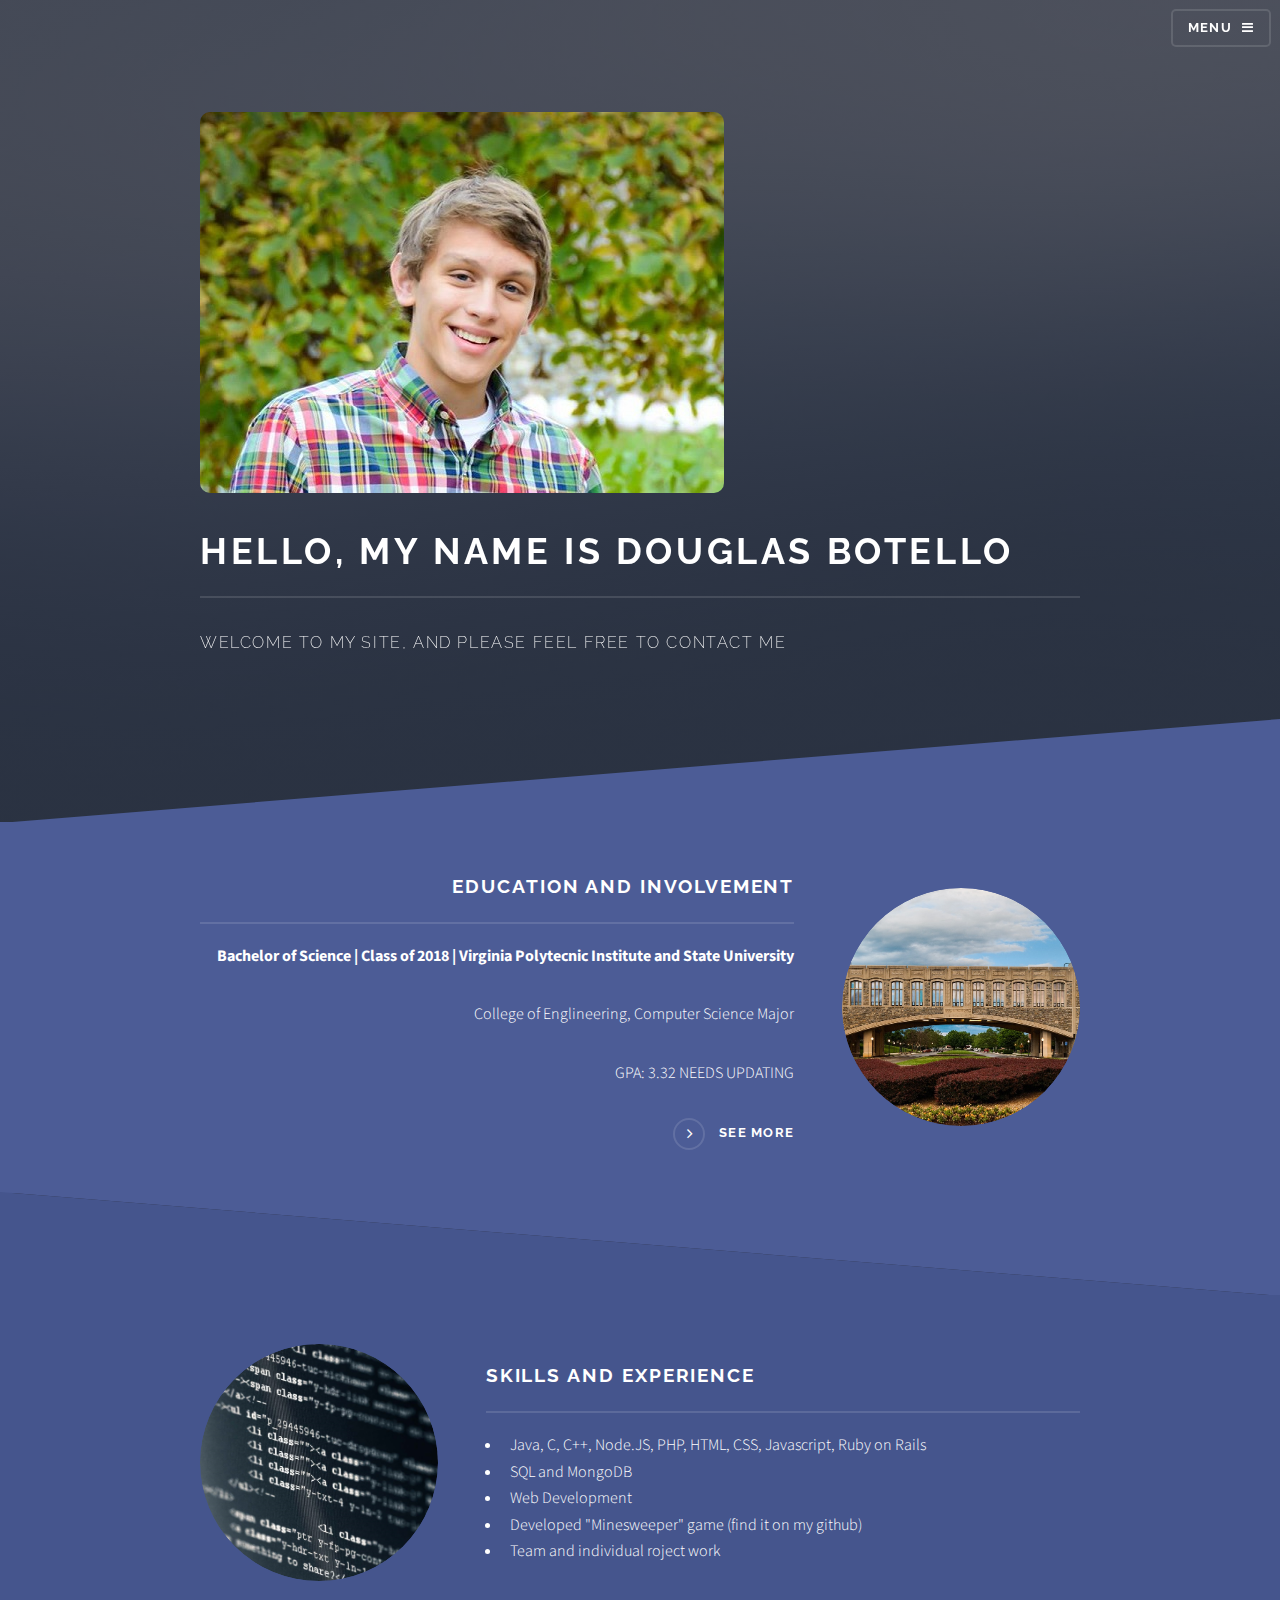
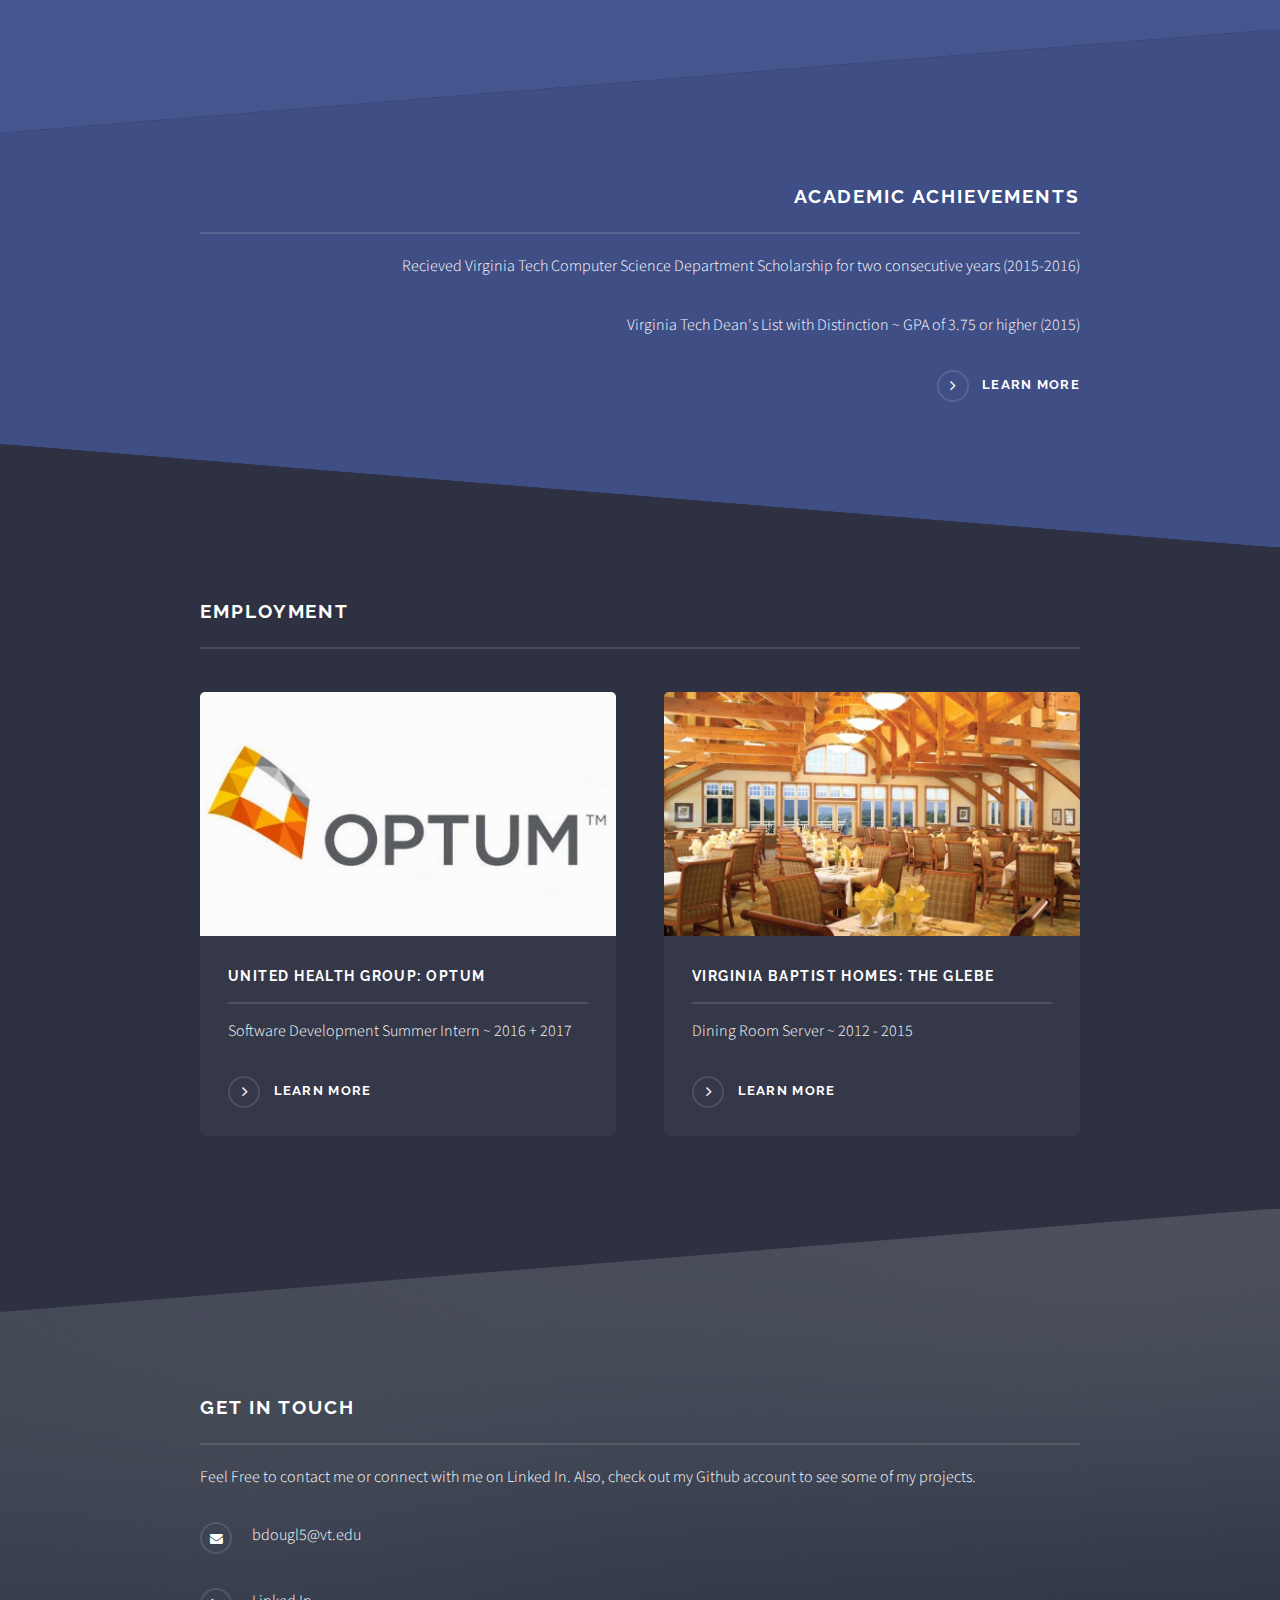
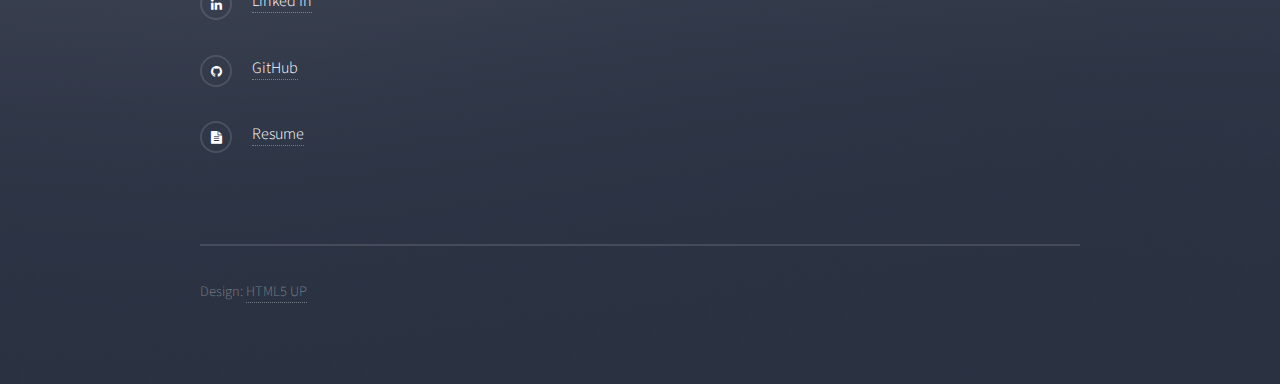
==== index.html @ 90b4aa59 "Initial Commit" ====
<!DOCTYPE HTML>
<!--
	Solid State by HTML5 UP
	html5up.net | @ajlkn
	Free for personal and commercial use under the CCA 3.0 license (html5up.net/license)
-->
<html>
	<head>
		<title>Douglas Botello</title>
		<meta charset="utf-8" />
		<meta name="viewport" content="width=device-width, initial-scale=1" />
		<!--[if lte IE 8]><script src="assets/js/ie/html5shiv.js"></script><![endif]-->
		<link rel="stylesheet" href="assets/css/main.css" />
		<!--[if lte IE 9]><link rel="stylesheet" href="assets/css/ie9.css" /><![endif]-->
		<!--[if lte IE 8]><link rel="stylesheet" href="assets/css/ie8.css" /><![endif]-->
	</head>
	<body>

		<!-- Page Wrapper -->
			<div id="page-wrapper">

				<!-- Header -->
					<header id="header" class="alt">
						<h1><a href="index.html">Solid State</a></h1>
						<nav>
							<a href="#menu">Menu</a>
						</nav>
					</header>

				<!-- Menu -->
					<nav id="menu">
						<div class="inner">
							<h2>Menu</h2>
							<ul class="links">
								<li><a href="index.html">Home</a></li>
								<li><a href="generic.html">Education And Involvement</a></li>
								<li><a href="#two">Skills</a></li>
								<li><a href="elements.html">Academic Achievements</a></li>
								<li><a href="#four">Employment</a></li>
								<li><a href="#footer">Contact</a></li>
							</ul>
							<a href="#" class="close">Close</a>
						</div>
					</nav>

				<!-- Banner -->
					<section id="banner">
						<div class="inner">
							<div class="logo"><img id="my-picture" src="images/meee.jpg"></div>
							<h2>Hello, my name is Douglas Botello</h2>
							<p>Welcome to my site, and please feel free to contact me</p>
						</div>
					</section>

				<!-- Wrapper -->
					<section id="wrapper">

						<!-- One -->
							<section id="one" class="wrapper spotlight style1">
								<div class="inner">
								<a href="#" class="image"><img src="images/torg.jpg" alt="" /></a>
									<div class="content">
										<h2 class="major">Education and Involvement</h2>
											<p style="font-weight: bold;">Bachelor of Science | Class of 2018 | Virginia Polytecnic Institute and State University</p>
											<p>College of Englineering, Computer Science Major</p>
											<p>GPA: 3.32 NEEDS UPDATING</p>
										<a href="#" class="special">See more</a>
									</div>
								</div>
							</section>

						<!-- Two -->
							<section id="two" class="wrapper alt spotlight style2">
								<div class="inner">
									<a href="#" class="image"><img src="images/code.jpg" alt="" /></a>
									<div class="content">
										<h2 class="major">Skills and Experience</h2>
										<ul>
											<li>Java, C, C++, Node.JS, PHP, HTML, CSS, Javascript, Ruby on Rails</li>
											<li>SQL and MongoDB</li>
											<li>Web Development</li>
											<li>Developed "Minesweeper" game (find it on my github)</li>
											<li>Team and individual roject work</li>
										</ul>
									</div>
								</div>
							</section>

						<!-- Three -->
							<section id="three" class="wrapper spotlight style3">
								<div class="inner">
									<div class="content">
										<h2 class="major">Academic Achievements</h2>
										<p>Recieved Virginia Tech Computer Science Department Scholarship for two consecutive years (2015-2016)</p>
										<p>Virginia Tech Dean's List with Distinction ~ GPA of 3.75 or higher (2015)</p>
										<a href="#" class="special">Learn more</a>
									</div>
								</div>
							</section>

						<!-- Four -->
							<section id="four" class="wrapper alt style1">
								<div class="inner">
									<h2 class="major">Employment</h2>
									<section class="features">
										<article>
											<a href="#" class="image"><img src="images/optum.jpg" alt="" /></a>
											<h3 class="major">United Health Group: Optum</h3>
											<p>Software Development Summer Intern ~ 2016 + 2017</p>
											<a href="#" class="special">Learn more</a>
										</article>
										<article>
											<a href="#" class="image"><img src="images/glebe.jpg" alt="" /></a>
											<h3 class="major">Virginia Baptist Homes: The Glebe</h3>
											<p>Dining Room Server ~ 2012 - 2015 </p>
											<a href="#" class="special">Learn more</a>
										</article>
									</section>
								</div>
							</section>

					</section>

				<!-- Footer -->
					<section id="footer">
						<div class="inner">
							<h2 class="major">Get in touch</h2>
							<p>Feel Free to contact me or connect with me on Linked In. Also, check out my Github account to see some of my projects.</p>
							<ul class="contact">
								<li class="fa-envelope">bdougl5@vt.edu</li>
								<li class="fa-linkedin"><a href="https://www.linkedin.com/in/douglas-botello-436a57132/">Linked In</a></li>
								<li class="fa-github"><a href="https://github.com/DouglasBotello">GitHub</a></li>
								<li class="fa-file-text"><a href="Resume.pdf">Resume</a></li>
							</ul>
							<ul class="copyright">
								<li>Design: <a href="http://html5up.net">HTML5 UP</a></li>
							</ul>
						</div>
					</section>

			</div>

		<!-- Scripts -->
			<script src="assets/js/skel.min.js"></script>
			<script src="assets/js/jquery.min.js"></script>
			<script src="assets/js/jquery.scrollex.min.js"></script>
			<script src="assets/js/util.js"></script>
			<!--[if lte IE 8]><script src="assets/js/ie/respond.min.js"></script><![endif]-->
			<script src="assets/js/main.js"></script>

	</body>
</html>
---- assets/css/main.css ----
@import url(font-awesome.min.css);
@import url("https://fonts.googleapis.com/css?family=Raleway:200,700|Source+Sans+Pro:300,600,300italic,600italic");

/*
	Solid State by HTML5 UP
	html5up.net | @ajlkn
	Free for personal and commercial use under the CCA 3.0 license (html5up.net/license)
*/

/* Reset */

	html, body, div, span, applet, object, iframe, h1, h2, h3, h4, h5, h6, p, blockquote, pre, a, abbr, acronym, address, big, cite, code, del, dfn, em, img, ins, kbd, q, s, samp, small, strike, strong, sub, sup, tt, var, b, u, i, center, dl, dt, dd, ol, ul, li, fieldset, form, label, legend, table, caption, tbody, tfoot, thead, tr, th, td, article, aside, canvas, details, embed, figure, figcaption, footer, header, hgroup, menu, nav, output, ruby, section, summary, time, mark, audio, video {
		margin: 0;
		padding: 0;
		border: 0;
		font-size: 100%;
		font: inherit;
		vertical-align: baseline;
	}

	article, aside, details, figcaption, figure, footer, header, hgroup, menu, nav, section {
		display: block;
	}

	body {
		line-height: 1;
	}

	ol, ul {
		list-style: none;
	}

	blockquote, q {
		quotes: none;
	}

	blockquote:before, blockquote:after, q:before, q:after {
		content: '';
		content: none;
	}

	table {
		border-collapse: collapse;
		border-spacing: 0;
	}

	body {
		-webkit-text-size-adjust: none;
	}

/* Box Model */

	*, *:before, *:after {
		-moz-box-sizing: border-box;
		-webkit-box-sizing: border-box;
		box-sizing: border-box;
	}

/* Grid */

	.row {
		border-bottom: solid 1px transparent;
		-moz-box-sizing: border-box;
		-webkit-box-sizing: border-box;
		box-sizing: border-box;
	}

	.row > * {
		float: left;
		-moz-box-sizing: border-box;
		-webkit-box-sizing: border-box;
		box-sizing: border-box;
	}

	.row:after, .row:before {
		content: '';
		display: block;
		clear: both;
		height: 0;
	}

	.row.uniform > * > :first-child {
		margin-top: 0;
	}

	.row.uniform > * > :last-child {
		margin-bottom: 0;
	}

	.row.\30 \25 > * {
		padding: 0 0 0 0em;
	}

	.row.\30 \25 {
		margin: 0 0 -1px 0em;
	}

	.row.uniform.\30 \25 > * {
		padding: 0em 0 0 0em;
	}

	.row.uniform.\30 \25 {
		margin: 0em 0 -1px 0em;
	}

	.row > * {
		padding: 0 0 0 1.75em;
	}

	.row {
		margin: 0 0 -1px -1.75em;
	}

	.row.uniform > * {
		padding: 1.75em 0 0 1.75em;
	}

	.row.uniform {
		margin: -1.75em 0 -1px -1.75em;
	}

	.row.\32 00\25 > * {
		padding: 0 0 0 3.5em;
	}

	.row.\32 00\25 {
		margin: 0 0 -1px -3.5em;
	}

	.row.uniform.\32 00\25 > * {
		padding: 3.5em 0 0 3.5em;
	}

	.row.uniform.\32 00\25 {
		margin: -3.5em 0 -1px -3.5em;
	}

	.row.\31 50\25 > * {
		padding: 0 0 0 2.625em;
	}

	.row.\31 50\25 {
		margin: 0 0 -1px -2.625em;
	}

	.row.uniform.\31 50\25 > * {
		padding: 2.625em 0 0 2.625em;
	}

	.row.uniform.\31 50\25 {
		margin: -2.625em 0 -1px -2.625em;
	}

	.row.\35 0\25 > * {
		padding: 0 0 0 0.875em;
	}

	.row.\35 0\25 {
		margin: 0 0 -1px -0.875em;
	}

	.row.uniform.\35 0\25 > * {
		padding: 0.875em 0 0 0.875em;
	}

	.row.uniform.\35 0\25 {
		margin: -0.875em 0 -1px -0.875em;
	}

	.row.\32 5\25 > * {
		padding: 0 0 0 0.4375em;
	}

	.row.\32 5\25 {
		margin: 0 0 -1px -0.4375em;
	}

	.row.uniform.\32 5\25 > * {
		padding: 0.4375em 0 0 0.4375em;
	}

	.row.uniform.\32 5\25 {
		margin: -0.4375em 0 -1px -0.4375em;
	}

	.\31 2u, .\31 2u\24 {
		width: 100%;
		clear: none;
		margin-left: 0;
	}

	.\31 1u, .\31 1u\24 {
		width: 91.6666666667%;
		clear: none;
		margin-left: 0;
	}

	.\31 0u, .\31 0u\24 {
		width: 83.3333333333%;
		clear: none;
		margin-left: 0;
	}

	.\39 u, .\39 u\24 {
		width: 75%;
		clear: none;
		margin-left: 0;
	}

	.\38 u, .\38 u\24 {
		width: 66.6666666667%;
		clear: none;
		margin-left: 0;
	}

	.\37 u, .\37 u\24 {
		width: 58.3333333333%;
		clear: none;
		margin-left: 0;
	}

	.\36 u, .\36 u\24 {
		width: 50%;
		clear: none;
		margin-left: 0;
	}

	.\35 u, .\35 u\24 {
		width: 41.6666666667%;
		clear: none;
		margin-left: 0;
	}

	.\34 u, .\34 u\24 {
		width: 33.3333333333%;
		clear: none;
		margin-left: 0;
	}

	.\33 u, .\33 u\24 {
		width: 25%;
		clear: none;
		margin-left: 0;
	}

	.\32 u, .\32 u\24 {
		width: 16.6666666667%;
		clear: none;
		margin-left: 0;
	}

	.\31 u, .\31 u\24 {
		width: 8.3333333333%;
		clear: none;
		margin-left: 0;
	}

	.\31 2u\24 + *,
	.\31 1u\24 + *,
	.\31 0u\24 + *,
	.\39 u\24 + *,
	.\38 u\24 + *,
	.\37 u\24 + *,
	.\36 u\24 + *,
	.\35 u\24 + *,
	.\34 u\24 + *,
	.\33 u\24 + *,
	.\32 u\24 + *,
	.\31 u\24 + * {
		clear: left;
	}

	.\-11u {
		margin-left: 91.66667%;
	}

	.\-10u {
		margin-left: 83.33333%;
	}

	.\-9u {
		margin-left: 75%;
	}

	.\-8u {
		margin-left: 66.66667%;
	}

	.\-7u {
		margin-left: 58.33333%;
	}

	.\-6u {
		margin-left: 50%;
	}

	.\-5u {
		margin-left: 41.66667%;
	}

	.\-4u {
		margin-left: 33.33333%;
	}

	.\-3u {
		margin-left: 25%;
	}

	.\-2u {
		margin-left: 16.66667%;
	}

	.\-1u {
		margin-left: 8.33333%;
	}

	@media screen and (max-width: 1680px) {

		.row > * {
			padding: 0 0 0 1.75em;
		}

		.row {
			margin: 0 0 -1px -1.75em;
		}

		.row.uniform > * {
			padding: 1.75em 0 0 1.75em;
		}

		.row.uniform {
			margin: -1.75em 0 -1px -1.75em;
		}

		.row.\32 00\25 > * {
			padding: 0 0 0 3.5em;
		}

		.row.\32 00\25 {
			margin: 0 0 -1px -3.5em;
		}

		.row.uniform.\32 00\25 > * {
			padding: 3.5em 0 0 3.5em;
		}

		.row.uniform.\32 00\25 {
			margin: -3.5em 0 -1px -3.5em;
		}

		.row.\31 50\25 > * {
			padding: 0 0 0 2.625em;
		}

		.row.\31 50\25 {
			margin: 0 0 -1px -2.625em;
		}

		.row.uniform.\31 50\25 > * {
			padding: 2.625em 0 0 2.625em;
		}

		.row.uniform.\31 50\25 {
			margin: -2.625em 0 -1px -2.625em;
		}

		.row.\35 0\25 > * {
			padding: 0 0 0 0.875em;
		}

		.row.\35 0\25 {
			margin: 0 0 -1px -0.875em;
		}

		.row.uniform.\35 0\25 > * {
			padding: 0.875em 0 0 0.875em;
		}

		.row.uniform.\35 0\25 {
			margin: -0.875em 0 -1px -0.875em;
		}

		.row.\32 5\25 > * {
			padding: 0 0 0 0.4375em;
		}

		.row.\32 5\25 {
			margin: 0 0 -1px -0.4375em;
		}

		.row.uniform.\32 5\25 > * {
			padding: 0.4375em 0 0 0.4375em;
		}

		.row.uniform.\32 5\25 {
			margin: -0.4375em 0 -1px -0.4375em;
		}

		.\31 2u\28xlarge\29, .\31 2u\24\28xlarge\29 {
			width: 100%;
			clear: none;
			margin-left: 0;
		}

		.\31 1u\28xlarge\29, .\31 1u\24\28xlarge\29 {
			width: 91.6666666667%;
			clear: none;
			margin-left: 0;
		}

		.\31 0u\28xlarge\29, .\31 0u\24\28xlarge\29 {
			width: 83.3333333333%;
			clear: none;
			margin-left: 0;
		}

		.\39 u\28xlarge\29, .\39 u\24\28xlarge\29 {
			width: 75%;
			clear: none;
			margin-left: 0;
		}

		.\38 u\28xlarge\29, .\38 u\24\28xlarge\29 {
			width: 66.6666666667%;
			clear: none;
			margin-left: 0;
		}

		.\37 u\28xlarge\29, .\37 u\24\28xlarge\29 {
			width: 58.3333333333%;
			clear: none;
			margin-left: 0;
		}

		.\36 u\28xlarge\29, .\36 u\24\28xlarge\29 {
			width: 50%;
			clear: none;
			margin-left: 0;
		}

		.\35 u\28xlarge\29, .\35 u\24\28xlarge\29 {
			width: 41.6666666667%;
			clear: none;
			margin-left: 0;
		}

		.\34 u\28xlarge\29, .\34 u\24\28xlarge\29 {
			width: 33.3333333333%;
			clear: none;
			margin-left: 0;
		}

		.\33 u\28xlarge\29, .\33 u\24\28xlarge\29 {
			width: 25%;
			clear: none;
			margin-left: 0;
		}

		.\32 u\28xlarge\29, .\32 u\24\28xlarge\29 {
			width: 16.6666666667%;
			clear: none;
			margin-left: 0;
		}

		.\31 u\28xlarge\29, .\31 u\24\28xlarge\29 {
			width: 8.3333333333%;
			clear: none;
			margin-left: 0;
		}

		.\31 2u\24\28xlarge\29 + *,
		.\31 1u\24\28xlarge\29 + *,
		.\31 0u\24\28xlarge\29 + *,
		.\39 u\24\28xlarge\29 + *,
		.\38 u\24\28xlarge\29 + *,
		.\37 u\24\28xlarge\29 + *,
		.\36 u\24\28xlarge\29 + *,
		.\35 u\24\28xlarge\29 + *,
		.\34 u\24\28xlarge\29 + *,
		.\33 u\24\28xlarge\29 + *,
		.\32 u\24\28xlarge\29 + *,
		.\31 u\24\28xlarge\29 + * {
			clear: left;
		}

		.\-11u\28xlarge\29 {
			margin-left: 91.66667%;
		}

		.\-10u\28xlarge\29 {
			margin-left: 83.33333%;
		}

		.\-9u\28xlarge\29 {
			margin-left: 75%;
		}

		.\-8u\28xlarge\29 {
			margin-left: 66.66667%;
		}

		.\-7u\28xlarge\29 {
			margin-left: 58.33333%;
		}

		.\-6u\28xlarge\29 {
			margin-left: 50%;
		}

		.\-5u\28xlarge\29 {
			margin-left: 41.66667%;
		}

		.\-4u\28xlarge\29 {
			margin-left: 33.33333%;
		}

		.\-3u\28xlarge\29 {
			margin-left: 25%;
		}

		.\-2u\28xlarge\29 {
			margin-left: 16.66667%;
		}

		.\-1u\28xlarge\29 {
			margin-left: 8.33333%;
		}

	}

	@media screen and (max-width: 1280px) {

		.row > * {
			padding: 0 0 0 1.75em;
		}

		.row {
			margin: 0 0 -1px -1.75em;
		}

		.row.uniform > * {
			padding: 1.75em 0 0 1.75em;
		}

		.row.uniform {
			margin: -1.75em 0 -1px -1.75em;
		}

		.row.\32 00\25 > * {
			padding: 0 0 0 3.5em;
		}

		.row.\32 00\25 {
			margin: 0 0 -1px -3.5em;
		}

		.row.uniform.\32 00\25 > * {
			padding: 3.5em 0 0 3.5em;
		}

		.row.uniform.\32 00\25 {
			margin: -3.5em 0 -1px -3.5em;
		}

		.row.\31 50\25 > * {
			padding: 0 0 0 2.625em;
		}

		.row.\31 50\25 {
			margin: 0 0 -1px -2.625em;
		}

		.row.uniform.\31 50\25 > * {
			padding: 2.625em 0 0 2.625em;
		}

		.row.uniform.\31 50\25 {
			margin: -2.625em 0 -1px -2.625em;
		}

		.row.\35 0\25 > * {
			padding: 0 0 0 0.875em;
		}

		.row.\35 0\25 {
			margin: 0 0 -1px -0.875em;
		}

		.row.uniform.\35 0\25 > * {
			padding: 0.875em 0 0 0.875em;
		}

		.row.uniform.\35 0\25 {
			margin: -0.875em 0 -1px -0.875em;
		}

		.row.\32 5\25 > * {
			padding: 0 0 0 0.4375em;
		}

		.row.\32 5\25 {
			margin: 0 0 -1px -0.4375em;
		}

		.row.uniform.\32 5\25 > * {
			padding: 0.4375em 0 0 0.4375em;
		}

		.row.uniform.\32 5\25 {
			margin: -0.4375em 0 -1px -0.4375em;
		}

		.\31 2u\28large\29, .\31 2u\24\28large\29 {
			width: 100%;
			clear: none;
			margin-left: 0;
		}

		.\31 1u\28large\29, .\31 1u\24\28large\29 {
			width: 91.6666666667%;
			clear: none;
			margin-left: 0;
		}

		.\31 0u\28large\29, .\31 0u\24\28large\29 {
			width: 83.3333333333%;
			clear: none;
			margin-left: 0;
		}

		.\39 u\28large\29, .\39 u\24\28large\29 {
			width: 75%;
			clear: none;
			margin-left: 0;
		}

		.\38 u\28large\29, .\38 u\24\28large\29 {
			width: 66.6666666667%;
			clear: none;
			margin-left: 0;
		}

		.\37 u\28large\29, .\37 u\24\28large\29 {
			width: 58.3333333333%;
			clear: none;
			margin-left: 0;
		}

		.\36 u\28large\29, .\36 u\24\28large\29 {
			width: 50%;
			clear: none;
			margin-left: 0;
		}

		.\35 u\28large\29, .\35 u\24\28large\29 {
			width: 41.6666666667%;
			clear: none;
			margin-left: 0;
		}

		.\34 u\28large\29, .\34 u\24\28large\29 {
			width: 33.3333333333%;
			clear: none;
			margin-left: 0;
		}

		.\33 u\28large\29, .\33 u\24\28large\29 {
			width: 25%;
			clear: none;
			margin-left: 0;
		}

		.\32 u\28large\29, .\32 u\24\28large\29 {
			width: 16.6666666667%;
			clear: none;
			margin-left: 0;
		}

		.\31 u\28large\29, .\31 u\24\28large\29 {
			width: 8.3333333333%;
			clear: none;
			margin-left: 0;
		}

		.\31 2u\24\28large\29 + *,
		.\31 1u\24\28large\29 + *,
		.\31 0u\24\28large\29 + *,
		.\39 u\24\28large\29 + *,
		.\38 u\24\28large\29 + *,
		.\37 u\24\28large\29 + *,
		.\36 u\24\28large\29 + *,
		.\35 u\24\28large\29 + *,
		.\34 u\24\28large\29 + *,
		.\33 u\24\28large\29 + *,
		.\32 u\24\28large\29 + *,
		.\31 u\24\28large\29 + * {
			clear: left;
		}

		.\-11u\28large\29 {
			margin-left: 91.66667%;
		}

		.\-10u\28large\29 {
			margin-left: 83.33333%;
		}

		.\-9u\28large\29 {
			margin-left: 75%;
		}

		.\-8u\28large\29 {
			margin-left: 66.66667%;
		}

		.\-7u\28large\29 {
			margin-left: 58.33333%;
		}

		.\-6u\28large\29 {
			margin-left: 50%;
		}

		.\-5u\28large\29 {
			margin-left: 41.66667%;
		}

		.\-4u\28large\29 {
			margin-left: 33.33333%;
		}

		.\-3u\28large\29 {
			margin-left: 25%;
		}

		.\-2u\28large\29 {
			margin-left: 16.66667%;
		}

		.\-1u\28large\29 {
			margin-left: 8.33333%;
		}

	}

	@media screen and (max-width: 980px) {

		.row > * {
			padding: 0 0 0 1.75em;
		}

		.row {
			margin: 0 0 -1px -1.75em;
		}

		.row.uniform > * {
			padding: 1.75em 0 0 1.75em;
		}

		.row.uniform {
			margin: -1.75em 0 -1px -1.75em;
		}

		.row.\32 00\25 > * {
			padding: 0 0 0 3.5em;
		}

		.row.\32 00\25 {
			margin: 0 0 -1px -3.5em;
		}

		.row.uniform.\32 00\25 > * {
			padding: 3.5em 0 0 3.5em;
		}

		.row.uniform.\32 00\25 {
			margin: -3.5em 0 -1px -3.5em;
		}

		.row.\31 50\25 > * {
			padding: 0 0 0 2.625em;
		}

		.row.\31 50\25 {
			margin: 0 0 -1px -2.625em;
		}

		.row.uniform.\31 50\25 > * {
			padding: 2.625em 0 0 2.625em;
		}

		.row.uniform.\31 50\25 {
			margin: -2.625em 0 -1px -2.625em;
		}

		.row.\35 0\25 > * {
			padding: 0 0 0 0.875em;
		}

		.row.\35 0\25 {
			margin: 0 0 -1px -0.875em;
		}

		.row.uniform.\35 0\25 > * {
			padding: 0.875em 0 0 0.875em;
		}

		.row.uniform.\35 0\25 {
			margin: -0.875em 0 -1px -0.875em;
		}

		.row.\32 5\25 > * {
			padding: 0 0 0 0.4375em;
		}

		.row.\32 5\25 {
			margin: 0 0 -1px -0.4375em;
		}

		.row.uniform.\32 5\25 > * {
			padding: 0.4375em 0 0 0.4375em;
		}

		.row.uniform.\32 5\25 {
			margin: -0.4375em 0 -1px -0.4375em;
		}

		.\31 2u\28medium\29, .\31 2u\24\28medium\29 {
			width: 100%;
			clear: none;
			margin-left: 0;
		}

		.\31 1u\28medium\29, .\31 1u\24\28medium\29 {
			width: 91.6666666667%;
			clear: none;
			margin-left: 0;
		}

		.\31 0u\28medium\29, .\31 0u\24\28medium\29 {
			width: 83.3333333333%;
			clear: none;
			margin-left: 0;
		}

		.\39 u\28medium\29, .\39 u\24\28medium\29 {
			width: 75%;
			clear: none;
			margin-left: 0;
		}

		.\38 u\28medium\29, .\38 u\24\28medium\29 {
			width: 66.6666666667%;
			clear: none;
			margin-left: 0;
		}

		.\37 u\28medium\29, .\37 u\24\28medium\29 {
			width: 58.3333333333%;
			clear: none;
			margin-left: 0;
		}

		.\36 u\28medium\29, .\36 u\24\28medium\29 {
			width: 50%;
			clear: none;
			margin-left: 0;
		}

		.\35 u\28medium\29, .\35 u\24\28medium\29 {
			width: 41.6666666667%;
			clear: none;
			margin-left: 0;
		}

		.\34 u\28medium\29, .\34 u\24\28medium\29 {
			width: 33.3333333333%;
			clear: none;
			margin-left: 0;
		}

		.\33 u\28medium\29, .\33 u\24\28medium\29 {
			width: 25%;
			clear: none;
			margin-left: 0;
		}

		.\32 u\28medium\29, .\32 u\24\28medium\29 {
			width: 16.6666666667%;
			clear: none;
			margin-left: 0;
		}

		.\31 u\28medium\29, .\31 u\24\28medium\29 {
			width: 8.3333333333%;
			clear: none;
			margin-left: 0;
		}

		.\31 2u\24\28medium\29 + *,
		.\31 1u\24\28medium\29 + *,
		.\31 0u\24\28medium\29 + *,
		.\39 u\24\28medium\29 + *,
		.\38 u\24\28medium\29 + *,
		.\37 u\24\28medium\29 + *,
		.\36 u\24\28medium\29 + *,
		.\35 u\24\28medium\29 + *,
		.\34 u\24\28medium\29 + *,
		.\33 u\24\28medium\29 + *,
		.\32 u\24\28medium\29 + *,
		.\31 u\24\28medium\29 + * {
			clear: left;
		}

		.\-11u\28medium\29 {
			margin-left: 91.66667%;
		}

		.\-10u\28medium\29 {
			margin-left: 83.33333%;
		}

		.\-9u\28medium\29 {
			margin-left: 75%;
		}

		.\-8u\28medium\29 {
			margin-left: 66.66667%;
		}

		.\-7u\28medium\29 {
			margin-left: 58.33333%;
		}

		.\-6u\28medium\29 {
			margin-left: 50%;
		}

		.\-5u\28medium\29 {
			margin-left: 41.66667%;
		}

		.\-4u\28medium\29 {
			margin-left: 33.33333%;
		}

		.\-3u\28medium\29 {
			margin-left: 25%;
		}

		.\-2u\28medium\29 {
			margin-left: 16.66667%;
		}

		.\-1u\28medium\29 {
			margin-left: 8.33333%;
		}

	}

	@media screen and (max-width: 736px) {

		.row > * {
			padding: 0 0 0 1.25em;
		}

		.row {
			margin: 0 0 -1px -1.25em;
		}

		.row.uniform > * {
			padding: 1.25em 0 0 1.25em;
		}

		.row.uniform {
			margin: -1.25em 0 -1px -1.25em;
		}

		.row.\32 00\25 > * {
			padding: 0 0 0 2.5em;
		}

		.row.\32 00\25 {
			margin: 0 0 -1px -2.5em;
		}

		.row.uniform.\32 00\25 > * {
			padding: 2.5em 0 0 2.5em;
		}

		.row.uniform.\32 00\25 {
			margin: -2.5em 0 -1px -2.5em;
		}

		.row.\31 50\25 > * {
			padding: 0 0 0 1.875em;
		}

		.row.\31 50\25 {
			margin: 0 0 -1px -1.875em;
		}

		.row.uniform.\31 50\25 > * {
			padding: 1.875em 0 0 1.875em;
		}

		.row.uniform.\31 50\25 {
			margin: -1.875em 0 -1px -1.875em;
		}

		.row.\35 0\25 > * {
			padding: 0 0 0 0.625em;
		}

		.row.\35 0\25 {
			margin: 0 0 -1px -0.625em;
		}

		.row.uniform.\35 0\25 > * {
			padding: 0.625em 0 0 0.625em;
		}

		.row.uniform.\35 0\25 {
			margin: -0.625em 0 -1px -0.625em;
		}

		.row.\32 5\25 > * {
			padding: 0 0 0 0.3125em;
		}

		.row.\32 5\25 {
			margin: 0 0 -1px -0.3125em;
		}

		.row.uniform.\32 5\25 > * {
			padding: 0.3125em 0 0 0.3125em;
		}

		.row.uniform.\32 5\25 {
			margin: -0.3125em 0 -1px -0.3125em;
		}

		.\31 2u\28small\29, .\31 2u\24\28small\29 {
			width: 100%;
			clear: none;
			margin-left: 0;
		}

		.\31 1u\28small\29, .\31 1u\24\28small\29 {
			width: 91.6666666667%;
			clear: none;
			margin-left: 0;
		}

		.\31 0u\28small\29, .\31 0u\24\28small\29 {
			width: 83.3333333333%;
			clear: none;
			margin-left: 0;
		}

		.\39 u\28small\29, .\39 u\24\28small\29 {
			width: 75%;
			clear: none;
			margin-left: 0;
		}

		.\38 u\28small\29, .\38 u\24\28small\29 {
			width: 66.6666666667%;
			clear: none;
			margin-left: 0;
		}

		.\37 u\28small\29, .\37 u\24\28small\29 {
			width: 58.3333333333%;
			clear: none;
			margin-left: 0;
		}

		.\36 u\28small\29, .\36 u\24\28small\29 {
			width: 50%;
			clear: none;
			margin-left: 0;
		}

		.\35 u\28small\29, .\35 u\24\28small\29 {
			width: 41.6666666667%;
			clear: none;
			margin-left: 0;
		}

		.\34 u\28small\29, .\34 u\24\28small\29 {
			width: 33.3333333333%;
			clear: none;
			margin-left: 0;
		}

		.\33 u\28small\29, .\33 u\24\28small\29 {
			width: 25%;
			clear: none;
			margin-left: 0;
		}

		.\32 u\28small\29, .\32 u\24\28small\29 {
			width: 16.6666666667%;
			clear: none;
			margin-left: 0;
		}

		.\31 u\28small\29, .\31 u\24\28small\29 {
			width: 8.3333333333%;
			clear: none;
			margin-left: 0;
		}

		.\31 2u\24\28small\29 + *,
		.\31 1u\24\28small\29 + *,
		.\31 0u\24\28small\29 + *,
		.\39 u\24\28small\29 + *,
		.\38 u\24\28small\29 + *,
		.\37 u\24\28small\29 + *,
		.\36 u\24\28small\29 + *,
		.\35 u\24\28small\29 + *,
		.\34 u\24\28small\29 + *,
		.\33 u\24\28small\29 + *,
		.\32 u\24\28small\29 + *,
		.\31 u\24\28small\29 + * {
			clear: left;
		}

		.\-11u\28small\29 {
			margin-left: 91.66667%;
		}

		.\-10u\28small\29 {
			margin-left: 83.33333%;
		}

		.\-9u\28small\29 {
			margin-left: 75%;
		}

		.\-8u\28small\29 {
			margin-left: 66.66667%;
		}

		.\-7u\28small\29 {
			margin-left: 58.33333%;
		}

		.\-6u\28small\29 {
			margin-left: 50%;
		}

		.\-5u\28small\29 {
			margin-left: 41.66667%;
		}

		.\-4u\28small\29 {
			margin-left: 33.33333%;
		}

		.\-3u\28small\29 {
			margin-left: 25%;
		}

		.\-2u\28small\29 {
			margin-left: 16.66667%;
		}

		.\-1u\28small\29 {
			margin-left: 8.33333%;
		}

	}

	@media screen and (max-width: 640px) {

		.row > * {
			padding: 0 0 0 1.25em;
		}

		.row {
			margin: 0 0 -1px -1.25em;
		}

		.row.uniform > * {
			padding: 1.25em 0 0 1.25em;
		}

		.row.uniform {
			margin: -1.25em 0 -1px -1.25em;
		}

		.row.\32 00\25 > * {
			padding: 0 0 0 2.5em;
		}

		.row.\32 00\25 {
			margin: 0 0 -1px -2.5em;
		}

		.row.uniform.\32 00\25 > * {
			padding: 2.5em 0 0 2.5em;
		}

		.row.uniform.\32 00\25 {
			margin: -2.5em 0 -1px -2.5em;
		}

		.row.\31 50\25 > * {
			padding: 0 0 0 1.875em;
		}

		.row.\31 50\25 {
			margin: 0 0 -1px -1.875em;
		}

		.row.uniform.\31 50\25 > * {
			padding: 1.875em 0 0 1.875em;
		}

		.row.uniform.\31 50\25 {
			margin: -1.875em 0 -1px -1.875em;
		}

		.row.\35 0\25 > * {
			padding: 0 0 0 0.625em;
		}

		.row.\35 0\25 {
			margin: 0 0 -1px -0.625em;
		}

		.row.uniform.\35 0\25 > * {
			padding: 0.625em 0 0 0.625em;
		}

		.row.uniform.\35 0\25 {
			margin: -0.625em 0 -1px -0.625em;
		}

		.row.\32 5\25 > * {
			padding: 0 0 0 0.3125em;
		}

		.row.\32 5\25 {
			margin: 0 0 -1px -0.3125em;
		}

		.row.uniform.\32 5\25 > * {
			padding: 0.3125em 0 0 0.3125em;
		}

		.row.uniform.\32 5\25 {
			margin: -0.3125em 0 -1px -0.3125em;
		}

		.\31 2u\28xsmall\29, .\31 2u\24\28xsmall\29 {
			width: 100%;
			clear: none;
			margin-left: 0;
		}

		.\31 1u\28xsmall\29, .\31 1u\24\28xsmall\29 {
			width: 91.6666666667%;
			clear: none;
			margin-left: 0;
		}

		.\31 0u\28xsmall\29, .\31 0u\24\28xsmall\29 {
			width: 83.3333333333%;
			clear: none;
			margin-left: 0;
		}

		.\39 u\28xsmall\29, .\39 u\24\28xsmall\29 {
			width: 75%;
			clear: none;
			margin-left: 0;
		}

		.\38 u\28xsmall\29, .\38 u\24\28xsmall\29 {
			width: 66.6666666667%;
			clear: none;
			margin-left: 0;
		}

		.\37 u\28xsmall\29, .\37 u\24\28xsmall\29 {
			width: 58.3333333333%;
			clear: none;
			margin-left: 0;
		}

		.\36 u\28xsmall\29, .\36 u\24\28xsmall\29 {
			width: 50%;
			clear: none;
			margin-left: 0;
		}

		.\35 u\28xsmall\29, .\35 u\24\28xsmall\29 {
			width: 41.6666666667%;
			clear: none;
			margin-left: 0;
		}

		.\34 u\28xsmall\29, .\34 u\24\28xsmall\29 {
			width: 33.3333333333%;
			clear: none;
			margin-left: 0;
		}

		.\33 u\28xsmall\29, .\33 u\24\28xsmall\29 {
			width: 25%;
			clear: none;
			margin-left: 0;
		}

		.\32 u\28xsmall\29, .\32 u\24\28xsmall\29 {
			width: 16.6666666667%;
			clear: none;
			margin-left: 0;
		}

		.\31 u\28xsmall\29, .\31 u\24\28xsmall\29 {
			width: 8.3333333333%;
			clear: none;
			margin-left: 0;
		}

		.\31 2u\24\28xsmall\29 + *,
		.\31 1u\24\28xsmall\29 + *,
		.\31 0u\24\28xsmall\29 + *,
		.\39 u\24\28xsmall\29 + *,
		.\38 u\24\28xsmall\29 + *,
		.\37 u\24\28xsmall\29 + *,
		.\36 u\24\28xsmall\29 + *,
		.\35 u\24\28xsmall\29 + *,
		.\34 u\24\28xsmall\29 + *,
		.\33 u\24\28xsmall\29 + *,
		.\32 u\24\28xsmall\29 + *,
		.\31 u\24\28xsmall\29 + * {
			clear: left;
		}

		.\-11u\28xsmall\29 {
			margin-left: 91.66667%;
		}

		.\-10u\28xsmall\29 {
			margin-left: 83.33333%;
		}

		.\-9u\28xsmall\29 {
			margin-left: 75%;
		}

		.\-8u\28xsmall\29 {
			margin-left: 66.66667%;
		}

		.\-7u\28xsmall\29 {
			margin-left: 58.33333%;
		}

		.\-6u\28xsmall\29 {
			margin-left: 50%;
		}

		.\-5u\28xsmall\29 {
			margin-left: 41.66667%;
		}

		.\-4u\28xsmall\29 {
			margin-left: 33.33333%;
		}

		.\-3u\28xsmall\29 {
			margin-left: 25%;
		}

		.\-2u\28xsmall\29 {
			margin-left: 16.66667%;
		}

		.\-1u\28xsmall\29 {
			margin-left: 8.33333%;
		}

	}

	@media screen and (max-width: 360px) {

		.row > * {
			padding: 0 0 0 1.25em;
		}

		.row {
			margin: 0 0 -1px -1.25em;
		}

		.row.uniform > * {
			padding: 1.25em 0 0 1.25em;
		}

		.row.uniform {
			margin: -1.25em 0 -1px -1.25em;
		}

		.row.\32 00\25 > * {
			padding: 0 0 0 2.5em;
		}

		.row.\32 00\25 {
			margin: 0 0 -1px -2.5em;
		}

		.row.uniform.\32 00\25 > * {
			padding: 2.5em 0 0 2.5em;
		}

		.row.uniform.\32 00\25 {
			margin: -2.5em 0 -1px -2.5em;
		}

		.row.\31 50\25 > * {
			padding: 0 0 0 1.875em;
		}

		.row.\31 50\25 {
			margin: 0 0 -1px -1.875em;
		}

		.row.uniform.\31 50\25 > * {
			padding: 1.875em 0 0 1.875em;
		}

		.row.uniform.\31 50\25 {
			margin: -1.875em 0 -1px -1.875em;
		}

		.row.\35 0\25 > * {
			padding: 0 0 0 0.625em;
		}

		.row.\35 0\25 {
			margin: 0 0 -1px -0.625em;
		}

		.row.uniform.\35 0\25 > * {
			padding: 0.625em 0 0 0.625em;
		}

		.row.uniform.\35 0\25 {
			margin: -0.625em 0 -1px -0.625em;
		}

		.row.\32 5\25 > * {
			padding: 0 0 0 0.3125em;
		}

		.row.\32 5\25 {
			margin: 0 0 -1px -0.3125em;
		}

		.row.uniform.\32 5\25 > * {
			padding: 0.3125em 0 0 0.3125em;
		}

		.row.uniform.\32 5\25 {
			margin: -0.3125em 0 -1px -0.3125em;
		}

		.\31 2u\28xxsmall\29, .\31 2u\24\28xxsmall\29 {
			width: 100%;
			clear: none;
			margin-left: 0;
		}

		.\31 1u\28xxsmall\29, .\31 1u\24\28xxsmall\29 {
			width: 91.6666666667%;
			clear: none;
			margin-left: 0;
		}

		.\31 0u\28xxsmall\29, .\31 0u\24\28xxsmall\29 {
			width: 83.3333333333%;
			clear: none;
			margin-left: 0;
		}

		.\39 u\28xxsmall\29, .\39 u\24\28xxsmall\29 {
			width: 75%;
			clear: none;
			margin-left: 0;
		}

		.\38 u\28xxsmall\29, .\38 u\24\28xxsmall\29 {
			width: 66.6666666667%;
			clear: none;
			margin-left: 0;
		}

		.\37 u\28xxsmall\29, .\37 u\24\28xxsmall\29 {
			width: 58.3333333333%;
			clear: none;
			margin-left: 0;
		}

		.\36 u\28xxsmall\29, .\36 u\24\28xxsmall\29 {
			width: 50%;
			clear: none;
			margin-left: 0;
		}

		.\35 u\28xxsmall\29, .\35 u\24\28xxsmall\29 {
			width: 41.6666666667%;
			clear: none;
			margin-left: 0;
		}

		.\34 u\28xxsmall\29, .\34 u\24\28xxsmall\29 {
			width: 33.3333333333%;
			clear: none;
			margin-left: 0;
		}

		.\33 u\28xxsmall\29, .\33 u\24\28xxsmall\29 {
			width: 25%;
			clear: none;
			margin-left: 0;
		}

		.\32 u\28xxsmall\29, .\32 u\24\28xxsmall\29 {
			width: 16.6666666667%;
			clear: none;
			margin-left: 0;
		}

		.\31 u\28xxsmall\29, .\31 u\24\28xxsmall\29 {
			width: 8.3333333333%;
			clear: none;
			margin-left: 0;
		}

		.\31 2u\24\28xxsmall\29 + *,
		.\31 1u\24\28xxsmall\29 + *,
		.\31 0u\24\28xxsmall\29 + *,
		.\39 u\24\28xxsmall\29 + *,
		.\38 u\24\28xxsmall\29 + *,
		.\37 u\24\28xxsmall\29 + *,
		.\36 u\24\28xxsmall\29 + *,
		.\35 u\24\28xxsmall\29 + *,
		.\34 u\24\28xxsmall\29 + *,
		.\33 u\24\28xxsmall\29 + *,
		.\32 u\24\28xxsmall\29 + *,
		.\31 u\24\28xxsmall\29 + * {
			clear: left;
		}

		.\-11u\28xxsmall\29 {
			margin-left: 91.66667%;
		}

		.\-10u\28xxsmall\29 {
			margin-left: 83.33333%;
		}

		.\-9u\28xxsmall\29 {
			margin-left: 75%;
		}

		.\-8u\28xxsmall\29 {
			margin-left: 66.66667%;
		}

		.\-7u\28xxsmall\29 {
			margin-left: 58.33333%;
		}

		.\-6u\28xxsmall\29 {
			margin-left: 50%;
		}

		.\-5u\28xxsmall\29 {
			margin-left: 41.66667%;
		}

		.\-4u\28xxsmall\29 {
			margin-left: 33.33333%;
		}

		.\-3u\28xxsmall\29 {
			margin-left: 25%;
		}

		.\-2u\28xxsmall\29 {
			margin-left: 16.66667%;
		}

		.\-1u\28xxsmall\29 {
			margin-left: 8.33333%;
		}

	}

/* Basic */

	@-ms-viewport {
		width: device-width;
	}

	body {
		-ms-overflow-style: scrollbar;
	}

	@media screen and (max-width: 640px) {

		html, body {
			min-width: 320px;
		}

	}

	body {
		background-color: #2e3141;
		background-image: linear-gradient(to top, rgba(46, 49, 65, 0.8), rgba(46, 49, 65, 0.8)), url("../../images/bg.jpg");
		background-size: auto, cover;
		background-attachment: fixed, fixed;
		background-position: center, center;
	}

		body.is-loading *, body.is-loading *:before, body.is-loading *:after {
			-moz-animation: none !important;
			-webkit-animation: none !important;
			-ms-animation: none !important;
			animation: none !important;
			-moz-transition: none !important;
			-webkit-transition: none !important;
			-ms-transition: none !important;
			transition: none !important;
		}

/* Type */

	body, input, select, textarea {
		color: #ffffff;
		font-family: "Source Sans Pro", Helvetica, sans-serif;
		font-size: 16.5pt;
		font-weight: 300;
		line-height: 1.65;
	}

		@media screen and (max-width: 1680px) {

			body, input, select, textarea {
				font-size: 13pt;
			}

		}

		@media screen and (max-width: 1280px) {

			body, input, select, textarea {
				font-size: 12pt;
			}

		}

		@media screen and (max-width: 980px) {

			body, input, select, textarea {
				font-size: 12pt;
			}

		}

		@media screen and (max-width: 736px) {

			body, input, select, textarea {
				font-size: 12pt;
			}

		}

		@media screen and (max-width: 640px) {

			body, input, select, textarea {
				font-size: 12pt;
			}

		}

	a {
		-moz-transition: color 0.2s ease-in-out, border-bottom-color 0.2s ease-in-out;
		-webkit-transition: color 0.2s ease-in-out, border-bottom-color 0.2s ease-in-out;
		-ms-transition: color 0.2s ease-in-out, border-bottom-color 0.2s ease-in-out;
		transition: color 0.2s ease-in-out, border-bottom-color 0.2s ease-in-out;
		border-bottom: dotted 1px rgba(255, 255, 255, 0.35);
		color: #ffffff;
		text-decoration: none;
	}

		a:hover {
			border-bottom-color: transparent;
			color: #ffffff !important;
		}

		a.special:not(.button) {
			text-decoration: none;
			border-bottom: 0;
			display: block;
			font-family: Raleway, Helvetica, sans-serif;
			font-size: 0.8em;
			font-weight: 700;
			letter-spacing: 0.1em;
			margin: 0 0 2em 0;
			text-transform: uppercase;
		}

			a.special:not(.button):before {
				-moz-osx-font-smoothing: grayscale;
				-webkit-font-smoothing: antialiased;
				font-family: FontAwesome;
				font-style: normal;
				font-weight: normal;
				text-transform: none !important;
			}

			a.special:not(.button):before {
				-moz-transition: background-color 0.2s ease-in-out;
				-webkit-transition: background-color 0.2s ease-in-out;
				-ms-transition: background-color 0.2s ease-in-out;
				transition: background-color 0.2s ease-in-out;
				border-radius: 100%;
				border: solid 2px rgba(255, 255, 255, 0.125);
				content: '\f105';
				display: inline-block;
				font-size: 1.25em;
				height: 2em;
				line-height: 1.65em;
				margin-right: 0.85em;
				text-align: center;
				text-indent: 0.15em;
				vertical-align: middle;
				width: 2em;
			}

			a.special:not(.button):hover:before {
				background-color: rgba(255, 255, 255, 0.025);
			}

			a.special:not(.button):active:before {
				background-color: rgba(255, 255, 255, 0.075);
			}

	strong, b {
		color: #ffffff;
		font-weight: 600;
	}

	em, i {
		font-style: italic;
	}

	p {
		margin: 0 0 2em 0;
	}

	h1, h2, h3, h4, h5, h6 {
		color: #ffffff;
		font-family: Raleway, Helvetica, sans-serif;
		font-weight: 700;
		letter-spacing: 0.1em;
		margin: 0 0 1em 0;
		text-transform: uppercase;
	}

		h1 a, h2 a, h3 a, h4 a, h5 a, h6 a {
			color: inherit;
			text-decoration: none;
		}

		h1 span, h2 span, h3 span, h4 span, h5 span, h6 span {
			font-weight: 200;
		}

		h1.major, h2.major, h3.major, h4.major, h5.major, h6.major {
			padding-bottom: 1em;
			border-bottom: solid 2px rgba(255, 255, 255, 0.125);
		}

	h2 {
		font-size: 1.2em;
	}

	h3 {
		font-size: 0.9em;
	}

	h4 {
		font-size: 0.7em;
	}

	h5 {
		font-size: 0.7em;
	}

	h6 {
		font-size: 0.7em;
	}

	@media screen and (max-width: 736px) {

		h2 {
			font-size: 1em;
		}

		h3 {
			font-size: 0.8em;
		}

	}

	sub {
		font-size: 0.8em;
		position: relative;
		top: 0.5em;
	}

	sup {
		font-size: 0.8em;
		position: relative;
		top: -0.5em;
	}

	blockquote {
		border-left: solid 4px rgba(255, 255, 255, 0.125);
		font-style: italic;
		margin: 0 0 2em 0;
		padding: 0.5em 0 0.5em 2em;
	}

	code {
		background: rgba(255, 255, 255, 0.025);
		border-radius: 5px;
		border: solid 2px rgba(255, 255, 255, 0.125);
		font-family: "Courier New", monospace;
		font-size: 0.9em;
		margin: 0 0.25em;
		padding: 0.25em 0.65em;
	}

	pre {
		-webkit-overflow-scrolling: touch;
		font-family: "Courier New", monospace;
		font-size: 0.9em;
		margin: 0 0 2em 0;
	}

		pre code {
			display: block;
			line-height: 1.75em;
			padding: 1em 1.5em;
			overflow-x: auto;
		}

	hr {
		border: 0;
		border-bottom: solid 2px rgba(255, 255, 255, 0.125);
		margin: 2.5em 0;
	}

		hr.major {
			margin: 4em 0;
		}

	.align-left {
		text-align: left;
	}

	.align-center {
		text-align: center;
	}

	.align-right {
		text-align: right;
	}

/* Section/Article */

	section.special, article.special {
		text-align: center;
	}

/* Form */

	form {
		margin: 0 0 2em 0;
	}

		form .field {
			margin: 0 0 2em 0;
		}

			form .field label {
				margin-top: -1.5em;
			}

			form .field:first-child label {
				margin-top: 0;
			}

		form > :last-child {
			margin-bottom: 0;
		}

	label {
		color: #ffffff;
		display: block;
		font-family: Raleway, Helvetica, sans-serif;
		font-size: 0.8em;
		font-weight: 700;
		letter-spacing: 0.1em;
		margin: 0 0 0.7em 0;
		text-transform: uppercase;
	}

	input[type="text"],
	input[type="password"],
	input[type="email"],
	input[type="tel"],
	select,
	textarea {
		-moz-appearance: none;
		-webkit-appearance: none;
		-ms-appearance: none;
		appearance: none;
		background: rgba(255, 255, 255, 0.025);
		border-radius: 5px;
		border: none;
		border: solid 2px rgba(255, 255, 255, 0.125);
		color: inherit;
		display: block;
		outline: 0;
		padding: 0 1em;
		text-decoration: none;
		width: 100%;
	}

		input[type="text"]:invalid,
		input[type="password"]:invalid,
		input[type="email"]:invalid,
		input[type="tel"]:invalid,
		select:invalid,
		textarea:invalid {
			box-shadow: none;
		}

		input[type="text"]:focus,
		input[type="password"]:focus,
		input[type="email"]:focus,
		input[type="tel"]:focus,
		select:focus,
		textarea:focus {
			border-color: #5b6ba6;
		}

	.select-wrapper {
		text-decoration: none;
		display: block;
		position: relative;
	}

		.select-wrapper:before {
			-moz-osx-font-smoothing: grayscale;
			-webkit-font-smoothing: antialiased;
			font-family: FontAwesome;
			font-style: normal;
			font-weight: normal;
			text-transform: none !important;
		}

		.select-wrapper:before {
			color: rgba(255, 255, 255, 0.125);
			content: '\f078';
			display: block;
			height: 2.75em;
			line-height: 2.75em;
			pointer-events: none;
			position: absolute;
			right: 0;
			text-align: center;
			top: 0;
			width: 2.75em;
		}

		.select-wrapper select::-ms-expand {
			display: none;
		}

	select option {
		color: #ffffff;
		background: #2e3141;
	}

	input[type="text"],
	input[type="password"],
	input[type="email"],
	select {
		height: 2.75em;
	}

	textarea {
		padding: 0.75em 1em;
	}

	input[type="checkbox"],
	input[type="radio"] {
		-moz-appearance: none;
		-webkit-appearance: none;
		-ms-appearance: none;
		appearance: none;
		display: block;
		float: left;
		margin-right: -2em;
		opacity: 0;
		width: 1em;
		z-index: -1;
	}

		input[type="checkbox"] + label,
		input[type="radio"] + label {
			text-decoration: none;
			color: #ffffff;
			cursor: pointer;
			display: inline-block;
			font-size: 1em;
			font-family: "Source Sans Pro", Helvetica, sans-serif;
			text-transform: none;
			letter-spacing: 0;
			font-weight: 300;
			padding-left: 2.4em;
			padding-right: 0.75em;
			position: relative;
		}

			input[type="checkbox"] + label:before,
			input[type="radio"] + label:before {
				-moz-osx-font-smoothing: grayscale;
				-webkit-font-smoothing: antialiased;
				font-family: FontAwesome;
				font-style: normal;
				font-weight: normal;
				text-transform: none !important;
			}

			input[type="checkbox"] + label:before,
			input[type="radio"] + label:before {
				background: rgba(255, 255, 255, 0.025);
				border-radius: 5px;
				border: solid 2px rgba(255, 255, 255, 0.125);
				content: '';
				display: inline-block;
				height: 1.65em;
				left: 0;
				line-height: 1.58125em;
				position: absolute;
				text-align: center;
				top: 0;
				width: 1.65em;
			}

		input[type="checkbox"]:checked + label:before,
		input[type="radio"]:checked + label:before {
			background: #ffffff;
			border-color: #ffffff;
			content: '\f00c';
			color: #2e3141;
		}

		input[type="checkbox"]:focus + label:before,
		input[type="radio"]:focus + label:before {
			border-color: #4c5c96;
		}

	input[type="checkbox"] + label:before {
		border-radius: 5px;
	}

	input[type="radio"] + label:before {
		border-radius: 100%;
	}

	::-webkit-input-placeholder {
		color: rgba(255, 255, 255, 0.35) !important;
		opacity: 1.0;
	}

	:-moz-placeholder {
		color: rgba(255, 255, 255, 0.35) !important;
		opacity: 1.0;
	}

	::-moz-placeholder {
		color: rgba(255, 255, 255, 0.35) !important;
		opacity: 1.0;
	}

	:-ms-input-placeholder {
		color: rgba(255, 255, 255, 0.35) !important;
		opacity: 1.0;
	}

	.polyfill-placeholder {
		color: rgba(255, 255, 255, 0.35) !important;
		opacity: 1.0;
	}

/* Box */

	.box {
		border-radius: 5px;
		border: solid 2px rgba(255, 255, 255, 0.125);
		margin-bottom: 2em;
		padding: 1.5em;
	}

		.box > :last-child,
		.box > :last-child > :last-child,
		.box > :last-child > :last-child > :last-child {
			margin-bottom: 0;
		}

		.box.alt {
			border: 0;
			border-radius: 0;
			padding: 0;
		}

/* Icon */

	.icon {
		text-decoration: none;
		border-bottom: none;
		position: relative;
	}

		.icon:before {
			-moz-osx-font-smoothing: grayscale;
			-webkit-font-smoothing: antialiased;
			font-family: FontAwesome;
			font-style: normal;
			font-weight: normal;
			text-transform: none !important;
		}

		.icon > .label {
			display: none;
		}

/* Image */

	#my-picture {
		border-radius: 10px 10px 10px 10px;
	}

	.image {
		border-radius: 5px;
		border: 0;
		display: inline-block;
		position: relative;
	}

		.image img {
			border-radius: 5px;
			display: block;
		}

		.image.left, .image.right {
			max-width: 40%;
		}

			.image.left img, .image.right img {
				width: 100%;
			}

		.image.left {
			float: left;
			padding: 0 1.5em 1em 0;
			top: 0.25em;
		}

		.image.right {
			float: right;
			padding: 0 0 1em 1.5em;
			top: 0.25em;
		}

		.image.fit {
			display: block;
			margin: 0 0 2em 0;
			width: 100%;
		}

			.image.fit img {
				width: 100%;
			}

		.image.main {
			display: block;
			margin: 0 0 3em 0;
			width: 100%;
		}

			.image.main img {
				width: 100%;
			}

/* List */

	ol {
		list-style: decimal;
		margin: 0 0 2em 0;
		padding-left: 1.25em;
	}

		ol li {
			padding-left: 0.25em;
		}

	ul {
		list-style: disc;
		margin: 0 0 2em 0;
		padding-left: 1em;
	}

		ul li {
			padding-left: 0.5em;
		}

		ul.alt {
			list-style: none;
			padding-left: 0;
		}

			ul.alt li {
				border-top: solid 1px rgba(255, 255, 255, 0.125);
				padding: 0.5em 0;
			}

				ul.alt li:first-child {
					border-top: 0;
					padding-top: 0;
				}

		ul.icons {
			cursor: default;
			list-style: none;
			padding-left: 0;
		}

			ul.icons li {
				display: inline-block;
				padding: 0 1em 0 0;
			}

				ul.icons li:last-child {
					padding-right: 0;
				}

				ul.icons li .icon:before {
					font-size: 1.25em;
				}

		ul.actions {
			cursor: default;
			list-style: none;
			padding-left: 0;
		}

			ul.actions li {
				display: inline-block;
				padding: 0 1em 0 0;
				vertical-align: middle;
			}

				ul.actions li:last-child {
					padding-right: 0;
				}

			ul.actions.small li {
				padding: 0 0.5em 0 0;
			}

			ul.actions.vertical li {
				display: block;
				padding: 1em 0 0 0;
			}

				ul.actions.vertical li:first-child {
					padding-top: 0;
				}

				ul.actions.vertical li > * {
					margin-bottom: 0;
				}

			ul.actions.vertical.small li {
				padding: 0.5em 0 0 0;
			}

				ul.actions.vertical.small li:first-child {
					padding-top: 0;
				}

			ul.actions.fit {
				display: table;
				margin-left: -1em;
				padding: 0;
				table-layout: fixed;
				width: calc(100% + 1em);
			}

				ul.actions.fit li {
					display: table-cell;
					padding: 0 0 0 1em;
				}

					ul.actions.fit li > * {
						margin-bottom: 0;
					}

				ul.actions.fit.small {
					margin-left: -0.5em;
					width: calc(100% + 0.5em);
				}

					ul.actions.fit.small li {
						padding: 0 0 0 0.5em;
					}

			@media screen and (max-width: 640px) {

				ul.actions {
					margin: 0 0 2em 0;
				}

					ul.actions li {
						padding: 1em 0 0 0;
						display: block;
						text-align: center;
						width: 100%;
					}

						ul.actions li:first-child {
							padding-top: 0;
						}

						ul.actions li > * {
							width: 100%;
							margin: 0 !important;
						}

					ul.actions.small li {
						padding: 0.5em 0 0 0;
					}

						ul.actions.small li:first-child {
							padding-top: 0;
						}

			}

		ul.contact {
			list-style: none;
			padding: 0;
		}

			ul.contact li {
				text-decoration: none;
				margin: 2.5em 0 0 0;
				padding: 0 0 0 3.25em;
				position: relative;
			}

				ul.contact li:before {
					-moz-osx-font-smoothing: grayscale;
					-webkit-font-smoothing: antialiased;
					font-family: FontAwesome;
					font-style: normal;
					font-weight: normal;
					text-transform: none !important;
				}

				ul.contact li:before {
					border-radius: 100%;
					border: solid 2px rgba(255, 255, 255, 0.125);
					display: inline-block;
					font-size: 0.8em;
					height: 2.5em;
					left: 0;
					line-height: 2.35em;
					position: absolute;
					text-align: center;
					top: 0;
					width: 2.5em;
				}

				ul.contact li:first-child {
					margin-top: 0;
				}

			@media screen and (max-width: 736px) {

				ul.contact li {
					margin: 1.5em 0 0 0;
				}

			}

		ul.pagination {
			cursor: default;
			list-style: none;
			padding-left: 0;
		}

			ul.pagination li {
				display: inline-block;
				padding-left: 0;
				vertical-align: middle;
			}

				ul.pagination li > .page {
					-moz-transition: background-color 0.2s ease-in-out, color 0.2s ease-in-out;
					-webkit-transition: background-color 0.2s ease-in-out, color 0.2s ease-in-out;
					-ms-transition: background-color 0.2s ease-in-out, color 0.2s ease-in-out;
					transition: background-color 0.2s ease-in-out, color 0.2s ease-in-out;
					border-bottom: 0;
					border-radius: 5px;
					display: inline-block;
					height: 1.5em;
					line-height: 1.5em;
					margin: 0 0.125em;
					min-width: 1.5em;
					padding: 0 0.5em;
					text-align: center;
				}

					ul.pagination li > .page:hover {
						background-color: rgba(255, 255, 255, 0.025);
					}

					ul.pagination li > .page.active {
						background-color: #4c5c96;
					}

				ul.pagination li:first-child {
					padding-right: 0.75em;
				}

				ul.pagination li:last-child {
					padding-left: 0.75em;
				}

			@media screen and (max-width: 640px) {

				ul.pagination li:nth-child(n+2):nth-last-child(n+2) {
					display: none;
				}

				ul.pagination li .button {
					width: 100%;
				}

				ul.pagination li:first-child {
					width: calc(50% - 2px);
					text-align: left;
					padding-right: 0.325em;
				}

				ul.pagination li:last-child {
					width: calc(50% - 2px);
					text-align: right;
					padding-left: 0.325em;
				}

			}

	dl {
		margin: 0 0 2em 0;
	}

		dl dt {
			display: block;
			font-weight: 600;
			margin: 0 0 1em 0;
		}

		dl dd {
			margin-left: 2em;
		}

/* Table */

	.table-wrapper {
		-webkit-overflow-scrolling: touch;
		overflow-x: auto;
	}

	table {
		margin: 0 0 2em 0;
		width: 100%;
	}

		table tbody tr {
			border: solid 1px rgba(255, 255, 255, 0.125);
			border-left: 0;
			border-right: 0;
		}

			table tbody tr:nth-child(2n + 1) {
				background-color: rgba(255, 255, 255, 0.025);
			}

		table td {
			padding: 0.75em 0.75em;
		}

		table th {
			color: #ffffff;
			font-size: 0.9em;
			font-weight: 600;
			padding: 0 0.75em 0.75em 0.75em;
			text-align: left;
		}

		table thead {
			border-bottom: solid 2px rgba(255, 255, 255, 0.125);
		}

		table tfoot {
			border-top: solid 2px rgba(255, 255, 255, 0.125);
		}

		table.alt {
			border-collapse: separate;
		}

			table.alt tbody tr td {
				border: solid 1px rgba(255, 255, 255, 0.125);
				border-left-width: 0;
				border-top-width: 0;
			}

				table.alt tbody tr td:first-child {
					border-left-width: 1px;
				}

			table.alt tbody tr:first-child td {
				border-top-width: 1px;
			}

			table.alt thead {
				border-bottom: 0;
			}

			table.alt tfoot {
				border-top: 0;
			}

/* Button */

	input[type="submit"],
	input[type="reset"],
	input[type="button"],
	button,
	.button {
		-moz-appearance: none;
		-webkit-appearance: none;
		-ms-appearance: none;
		appearance: none;
		-moz-transition: background-color 0.2s ease-in-out;
		-webkit-transition: background-color 0.2s ease-in-out;
		-ms-transition: background-color 0.2s ease-in-out;
		transition: background-color 0.2s ease-in-out;
		background-color: transparent;
		border-radius: 5px;
		border: 0;
		box-shadow: inset 0 0 0 2px rgba(255, 255, 255, 0.125);
		color: #ffffff !important;
		cursor: pointer;
		display: inline-block;
		font-family: Raleway, Helvetica, sans-serif;
		font-size: 0.8em;
		font-weight: 700;
		height: 3.75em;
		letter-spacing: 0.1em;
		line-height: 3.75em;
		padding: 0 2.25em;
		text-align: center;
		text-decoration: none;
		text-transform: uppercase;
		white-space: nowrap;
	}

		input[type="submit"]:hover,
		input[type="reset"]:hover,
		input[type="button"]:hover,
		button:hover,
		.button:hover {
			background-color: rgba(255, 255, 255, 0.025);
		}

		input[type="submit"]:active,
		input[type="reset"]:active,
		input[type="button"]:active,
		button:active,
		.button:active {
			background-color: rgba(255, 255, 255, 0.075);
		}

		input[type="submit"].icon:before,
		input[type="reset"].icon:before,
		input[type="button"].icon:before,
		button.icon:before,
		.button.icon:before {
			margin-right: 0.5em;
			color: rgba(255, 255, 255, 0.35);
		}

		input[type="submit"].special,
		input[type="reset"].special,
		input[type="button"].special,
		button.special,
		.button.special {
			background-color: #4c5c96;
			box-shadow: none;
		}

			input[type="submit"].special:hover,
			input[type="reset"].special:hover,
			input[type="button"].special:hover,
			button.special:hover,
			.button.special:hover {
				background-color: #53639e;
			}

			input[type="submit"].special:active,
			input[type="reset"].special:active,
			input[type="button"].special:active,
			button.special:active,
			.button.special:active {
				background-color: #45558d;
			}

			input[type="submit"].special.icon:before,
			input[type="reset"].special.icon:before,
			input[type="button"].special.icon:before,
			button.special.icon:before,
			.button.special.icon:before {
				color: #7985b0;
			}

		input[type="submit"].fit,
		input[type="reset"].fit,
		input[type="button"].fit,
		button.fit,
		.button.fit {
			display: block;
			margin: 0 0 1em 0;
			width: 100%;
		}

		input[type="submit"].small,
		input[type="reset"].small,
		input[type="button"].small,
		button.small,
		.button.small {
			font-size: 0.6em;
		}

		input[type="submit"].big,
		input[type="reset"].big,
		input[type="button"].big,
		button.big,
		.button.big {
			font-size: 1em;
		}

		input[type="submit"].disabled, input[type="submit"]:disabled,
		input[type="reset"].disabled,
		input[type="reset"]:disabled,
		input[type="button"].disabled,
		input[type="button"]:disabled,
		button.disabled,
		button:disabled,
		.button.disabled,
		.button:disabled {
			opacity: 0.25;
		}

		@media screen and (max-width: 640px) {

			input[type="submit"],
			input[type="reset"],
			input[type="button"],
			button,
			.button {
				padding: 0;
			}

		}

/* Features */

	.features {
		display: -moz-flex;
		display: -webkit-flex;
		display: -ms-flex;
		display: flex;
		-moz-flex-wrap: wrap;
		-webkit-flex-wrap: wrap;
		-ms-flex-wrap: wrap;
		flex-wrap: wrap;
		margin: 0 0 2em 0;
	}

		.features article {
			padding: 1.75em 1.75em 0.1em 1.75em ;
			background-color: #353849;
			border-radius: 5px;
			margin: 1.5em 3em 1.5em 0;
			width: calc(50% - 1.5em);
		}

			.features article:nth-child(2n) {
				margin-right: 0;
			}

			.features article .image {
				border-radius: 5px 5px 0 0;
				display: block;
				margin-bottom: 1.75em;
				margin-left: -1.75em;
				margin-top: -1.75em;
				position: relative;
				width: calc(100% + 3.5em);
			}

				.features article .image img {
					border-radius: 5px 5px 0 0;
					width: 100%;
				}

		@media screen and (max-width: 980px) {

			.features article {
				margin: 1em 2em 1em 0;
				width: calc(50% - 1em);
			}

		}

		@media screen and (max-width: 736px) {

			.features article {
				padding: 1.5em 1.5em 0.1em 1.5em ;
				margin: 0.875em 1.75em 0.875em 0;
				width: calc(50% - 0.875em - 1px);
			}

				.features article .image {
					margin-bottom: 1.5em;
					margin-left: -1.5em;
					margin-top: -1.5em;
					width: calc(100% + 3em);
				}

		}

		@media screen and (max-width: 640px) {

			.features {
				display: block;
			}

				.features article {
					width: 100%;
					margin: 0 0 2em 0 !important;
				}

		}

/* Header */

	#header {
		-moz-transition: background-color 0.2s ease-in-out;
		-webkit-transition: background-color 0.2s ease-in-out;
		-ms-transition: background-color 0.2s ease-in-out;
		transition: background-color 0.2s ease-in-out;
		background-color: rgba(53, 56, 73, 0.95);
		height: 3.5em;
		left: 0;
		line-height: 3.5em;
		padding: 0 1.25em;
		position: fixed;
		top: 0;
		width: 100%;
		z-index: 10000;
	}

		#header h1 {
			-moz-transition: opacity 0.2s ease-in-out, visibility 0.2s;
			-webkit-transition: opacity 0.2s ease-in-out, visibility 0.2s;
			-ms-transition: opacity 0.2s ease-in-out, visibility 0.2s;
			transition: opacity 0.2s ease-in-out, visibility 0.2s;
			border-bottom: 0;
			font-size: 0.8em;
			margin-bottom: 0;
			opacity: 1;
			visibility: visible;
		}

			#header h1 a {
				border: 0;
			}

		#header nav {
			font-family: Raleway, Helvetica, sans-serif;
			font-size: 0.8em;
			font-weight: 700;
			height: 3em;
			letter-spacing: 0.1em;
			line-height: 3em;
			position: absolute;
			right: 0.7em;
			text-transform: uppercase;
			top: 0.7em;
		}

			#header nav a {
				border: 0;
				display: inline-block;
				padding: 0 1em;
			}

				#header nav a:before {
					float: right;
					margin-left: 0.75em;
				}

				#header nav a[href="#menu"] {
					text-decoration: none;
					-moz-transition: background-color 0.2s ease-in-out;
					-webkit-transition: background-color 0.2s ease-in-out;
					-ms-transition: background-color 0.2s ease-in-out;
					transition: background-color 0.2s ease-in-out;
					border-radius: 5px;
					box-shadow: inset 0 0 0 2px rgba(255, 255, 255, 0.125);
					padding: 0 1.35em;
				}

					#header nav a[href="#menu"]:before {
						-moz-osx-font-smoothing: grayscale;
						-webkit-font-smoothing: antialiased;
						font-family: FontAwesome;
						font-style: normal;
						font-weight: normal;
						text-transform: none !important;
					}

					#header nav a[href="#menu"]:before {
						content: '\f0c9';
					}

					#header nav a[href="#menu"]:hover {
						background-color: rgba(255, 255, 255, 0.025);
					}

					#header nav a[href="#menu"]:active {
						background-color: rgba(255, 255, 255, 0.075);
					}

		#header.alt {
			background-color: transparent;
		}

			#header.alt h1 {
				opacity: 0;
				visibility: hidden;
			}

		@media screen and (max-width: 736px) {

			#header {
				height: 2.75em;
				line-height: 2.75em;
			}

				#header nav {
					top: 0;
					right: 0;
					height: inherit;
					line-height: inherit;
				}

					#header nav a {
						height: inherit;
						line-height: inherit;
					}

						#header nav a[href="#menu"] {
							box-shadow: none;
							padding: 0 1em;
							border-radius: 0;
						}

							#header nav a[href="#menu"]:hover, #header nav a[href="#menu"]:active {
								background-color: inherit;
							}

		}

		@media screen and (max-width: 640px) {

			#header nav a[href="#menu"] {
				width: 4em;
				white-space: nowrap;
				text-indent: 4em;
				position: relative;
			}

				#header nav a[href="#menu"]:before {
					width: inherit;
					position: absolute;
					top: 0;
					left: 0;
					text-indent: 0;
					text-align: right;
					margin-left: 0;
					padding-right: 1.25em;
				}

		}

/* Menu */

	#page-wrapper {
		-moz-transition: -moz-filter 0.25s ease;
		-webkit-transition: -webkit-filter 0.25s ease;
		-ms-transition: -ms-filter 0.25s ease;
		transition: filter 0.25s ease;
	}

	#menu {
		-moz-align-items: center;
		-webkit-align-items: center;
		-ms-align-items: center;
		align-items: center;
		display: -moz-flex;
		display: -webkit-flex;
		display: -ms-flex;
		display: flex;
		-moz-justify-content: center;
		-webkit-justify-content: center;
		-ms-justify-content: center;
		justify-content: center;
		-moz-pointer-events: none;
		-webkit-pointer-events: none;
		-ms-pointer-events: none;
		pointer-events: none;
		-moz-transition: opacity 0.35s ease, visibility 0.35s;
		-webkit-transition: opacity 0.35s ease, visibility 0.35s;
		-ms-transition: opacity 0.35s ease, visibility 0.35s;
		transition: opacity 0.35s ease, visibility 0.35s;
		-moz-user-select: none;
		-webkit-user-select: none;
		-ms-user-select: none;
		user-select: none;
		-webkit-tap-highlight-color: transparent;
		background: rgba(46, 49, 65, 0.8);
		cursor: default;
		height: 100%;
		left: 0;
		opacity: 0;
		position: fixed;
		text-align: center;
		top: 0;
		visibility: hidden;
		width: 100%;
	}

		#menu .inner {
			padding: 2.5em 1.5em 0.5em 1.5em ;
			-moz-transform: translateY(0.5em);
			-webkit-transform: translateY(0.5em);
			-ms-transform: translateY(0.5em);
			transform: translateY(0.5em);
			-moz-transition: opacity 0.35s ease, -moz-transform 0.35s ease;
			-webkit-transition: opacity 0.35s ease, -webkit-transform 0.35s ease;
			-ms-transition: opacity 0.35s ease, -ms-transform 0.35s ease;
			transition: opacity 0.35s ease, transform 0.35s ease;
			-webkit-overflow-scrolling: touch;
			background: #4c5c96;
			border-radius: 5px;
			display: block;
			max-width: 100%;
			opacity: 0;
			position: relative;
			width: 18em;
		}

		#menu h2 {
			border-bottom: solid 2px rgba(255, 255, 255, 0.125);
			padding-bottom: 1em;
		}

		#menu .close {
			background-image: url("images/close.svg");
			background-position: 75% 25%;
			background-repeat: no-repeat;
			background-size: 2em 2em;
			border: 0;
			content: '';
			display: block;
			height: 4em;
			overflow: hidden;
			position: absolute;
			right: 0;
			text-align: center;
			text-indent: 4em;
			top: 0;
			width: 4em;
		}

		#menu .links {
			list-style: none;
			margin-bottom: 1.5em;
			padding: 0;
		}

			#menu .links li {
				padding: 0;
			}

				#menu .links li a {
					border-radius: 5px;
					border: 0;
					display: block;
					font-family: Raleway, Helvetica, sans-serif;
					font-size: 0.8em;
					font-weight: 200;
					letter-spacing: 0.1em;
					line-height: 1.85em;
					padding: 0.75em 0;
					text-transform: uppercase;
				}

					#menu .links li a:hover {
						background: #45558d;
					}

		@media screen and (max-width: 736px) {

			#menu .inner {
				max-height: 100%;
				overflow-y: auto;
				overflow-x: hidden;
			}

				#menu .inner .close {
					background-size: 1.5em 1.5em;
				}

		}

	body.is-menu-visible #page-wrapper {
		-moz-filter: blur(1.5px);
		-webkit-filter: blur(1.5px);
		-ms-filter: blur(1.5px);
		filter: blur(1.5px);
	}

	body.is-menu-visible #menu {
		-moz-pointer-events: auto;
		-webkit-pointer-events: auto;
		-ms-pointer-events: auto;
		pointer-events: auto;
		opacity: 1;
		visibility: visible;
	}

		body.is-menu-visible #menu .inner {
			-moz-transform: translateY(0);
			-webkit-transform: translateY(0);
			-ms-transform: translateY(0);
			transform: translateY(0);
			opacity: 1;
		}

/* Banner */

	#banner {
		padding: 10em 0 4.75em 0 ;
	}

		#banner .inner {
			margin: 0 auto;
			width: 55em;
		}

		#banner .logo {
			-moz-transition: opacity 2s ease, -moz-transform 1s ease;
			-webkit-transition: opacity 2s ease, -webkit-transform 1s ease;
			-ms-transition: opacity 2s ease, -ms-transform 1s ease;
			transition: opacity 2s ease, transform 1s ease;
			-moz-transform: translateY(0);
			-webkit-transform: translateY(0);
			-ms-transform: translateY(0);
			transform: translateY(0);
			opacity: 1;
			margin: 0 0 1.3em 0;
		}

			#banner .logo .icon {
				border-radius: 100%;
				border: solid 2px rgba(255, 255, 255, 0.125);
				cursor: default;
				display: inline-block;
				font-size: 2em;
				height: 2.25em;
				line-height: 2.25em;
				text-align: center;
				width: 2.25em;
			}

		#banner h2 {
			-moz-transition: opacity 0.5s ease, -moz-transform 0.5s ease, -moz-filter 0.25s ease;
			-webkit-transition: opacity 0.5s ease, -webkit-transform 0.5s ease, -webkit-filter 0.25s ease;
			-ms-transition: opacity 0.5s ease, -ms-transform 0.5s ease, -ms-filter 0.25s ease;
			transition: opacity 0.5s ease, transform 0.5s ease, filter 0.25s ease;
			-moz-transform: translateX(0);
			-webkit-transform: translateX(0);
			-ms-transform: translateX(0);
			transform: translateX(0);
			-moz-transition-delay: 0.65s;
			-webkit-transition-delay: 0.65s;
			-ms-transition-delay: 0.65s;
			transition-delay: 0.65s;
			-moz-filter: blur(0);
			-webkit-filter: blur(0);
			-ms-filter: blur(0);
			filter: blur(0);
			opacity: 1;
			border-bottom: solid 2px rgba(255, 255, 255, 0.125);
			font-size: 2.25em;
			margin-bottom: 0.8em;
			padding-bottom: 0.4em;
		}

		#banner p {
			-moz-transition: opacity 0.5s ease, -moz-transform 0.5s ease, -moz-filter 0.25s ease;
			-webkit-transition: opacity 0.5s ease, -webkit-transform 0.5s ease, -webkit-filter 0.25s ease;
			-ms-transition: opacity 0.5s ease, -ms-transform 0.5s ease, -ms-filter 0.25s ease;
			transition: opacity 0.5s ease, transform 0.5s ease, filter 0.25s ease;
			-moz-transform: translateX(0);
			-webkit-transform: translateX(0);
			-ms-transform: translateX(0);
			transform: translateX(0);
			-moz-transition-delay: 0.8s;
			-webkit-transition-delay: 0.8s;
			-ms-transition-delay: 0.8s;
			transition-delay: 0.8s;
			-moz-filter: blur(0);
			-webkit-filter: blur(0);
			-ms-filter: blur(0);
			filter: blur(0);
			opacity: 1;
			font-family: Raleway, Helvetica, sans-serif;
			font-size: 1em;
			font-weight: 200;
			letter-spacing: 0.1em;
			line-height: 2;
			text-transform: uppercase;
		}

		@media screen and (max-width: 1280px) {

			#banner {
				padding: 7em 0 8.25em 0 ;
				background-color: #2e3141;
				background-image: linear-gradient(to top, rgba(46, 49, 65, 0.8), rgba(46, 49, 65, 0.8)), url("../../images/bg.jpg");
				background-size: auto, cover;
				background-position: center, center;
				margin-bottom: -6.5em;
			}

		}

		@media screen and (max-width: 980px) {

			#banner {
				padding: 12em 3em 12.375em 3em ;
				margin-bottom: -4.75em;
			}

				#banner .inner {
					width: 100%;
				}

		}

		@media screen and (max-width: 736px) {

			#banner {
				padding: 5em 2em 4.25em 2em ;
				margin-bottom: -2.5em;
			}

				#banner .logo {
					margin: 0 0 1em 0;
				}

					#banner .logo .icon {
						font-size: 1.5em;
					}

				#banner h2 {
					font-size: 1.5em;
				}

				#banner p {
					font-size: 0.8em;
				}

		}

		body.is-loading #banner .logo {
			-moz-transform: translateY(0.5em);
			-webkit-transform: translateY(0.5em);
			-ms-transform: translateY(0.5em);
			transform: translateY(0.5em);
			opacity: 0;
		}

		body.is-loading #banner h2 {
			opacity: 0;
			-moz-transform: translateX(0.25em);
			-webkit-transform: translateX(0.25em);
			-ms-transform: translateX(0.25em);
			transform: translateX(0.25em);
			-moz-filter: blur(2px);
			-webkit-filter: blur(2px);
			-ms-filter: blur(2px);
			filter: blur(2px);
		}

		body.is-loading #banner p {
			opacity: 0;
			-moz-transform: translateX(0.5em);
			-webkit-transform: translateX(0.5em);
			-ms-transform: translateX(0.5em);
			transform: translateX(0.5em);
			-moz-filter: blur(2px);
			-webkit-filter: blur(2px);
			-ms-filter: blur(2px);
			filter: blur(2px);
		}

/* Wrapper */

	#wrapper > header {
		padding: 11em 0 2.25em 0 ;
	}

		#wrapper > header .inner {
			margin: 0 auto;
			width: 55em;
		}

		#wrapper > header h2 {
			border-bottom: solid 2px rgba(255, 255, 255, 0.125);
			font-size: 2em;
			margin-bottom: 0.8em;
			padding-bottom: 0.4em;
		}

		#wrapper > header p {
			font-family: Raleway, Helvetica, sans-serif;
			font-size: 1em;
			font-weight: 200;
			letter-spacing: 0.1em;
			line-height: 2;
			text-transform: uppercase;
		}

	@media screen and (max-width: 1280px) {

		#wrapper > header {
			padding: 9em 0 6.25em 0 ;
			background-color: #2e3141;
			background-image: linear-gradient(to top, rgba(46, 49, 65, 0.8), rgba(46, 49, 65, 0.8)), url("../../images/bg.jpg");
			background-size: auto, cover;
			background-position: center, 0% 30%;
			margin-bottom: -6.5em;
		}

	}

	@media screen and (max-width: 980px) {

		#wrapper > header {
			padding: 11em 3em 7.375em 3em ;
			background-size: auto, cover;
			background-position: center, 0% 0%;
			margin-bottom: -4.75em;
		}

			#wrapper > header .inner {
				width: 100%;
			}

	}

	@media screen and (max-width: 736px) {

		#wrapper > header {
			padding: 6.5em 2em 3em 2em ;
			background-size: auto, 125%;
			margin-bottom: -2.5em;
		}

			#wrapper > header h2 {
				font-size: 1.25em;
			}

			#wrapper > header p {
				font-size: 0.8em;
			}

	}

	.wrapper {
		background-color: #2e3141;
		margin: 6.5em 0;
		position: relative;
	}

		.wrapper:before, .wrapper:after {
			background-image: url("data:image/svg+xml;charset=utf8,%3Csvg xmlns='http://www.w3.org/2000/svg' width='100' height='100' viewBox='0 0 100 100' preserveAspectRatio='none'%3E%3Cpolygon points='0,100 100,0 100,100' style='fill:%232e3141%3B' /%3E%3C/svg%3E");
		}

		.wrapper:before {
			box-shadow: inset 0 -1px 0 0 #2e3141, 0 1px 0 0 #2e3141;
		}

		.wrapper:after {
			box-shadow: inset 0 -1px 0 0 #2e3141, 0 1px 0 0 #2e3141;
		}

		.wrapper:before, .wrapper:after {
			background-repeat: no-repeat;
			background-size: 100% 100%;
			content: '';
			display: block;
			height: 6.5em;
			position: absolute;
			width: 100%;
		}

		.wrapper:before {
			left: 0;
			top: -6.5em;
		}

		.wrapper:after {
			-moz-transform: scaleY(-1);
			-webkit-transform: scaleY(-1);
			-ms-transform: scaleY(-1);
			transform: scaleY(-1);
			bottom: -6.5em;
			left: 0;
		}

		.wrapper.alt:before {
			-moz-transform: scaleX(-1);
			-webkit-transform: scaleX(-1);
			-ms-transform: scaleX(-1);
			transform: scaleX(-1);
		}

		.wrapper.alt:after {
			-moz-transform: scaleY(-1) scaleX(-1);
			-webkit-transform: scaleY(-1) scaleX(-1);
			-ms-transform: scaleY(-1) scaleX(-1);
			transform: scaleY(-1) scaleX(-1);
		}

		.wrapper .inner {
			padding: 3em 0 1em 0 ;
			margin: 0 auto;
			width: 55em;
		}

		.wrapper.style2 {
			background-color: #353849;
		}

			.wrapper.style2:before, .wrapper.style2:after {
				background-image: url("data:image/svg+xml;charset=utf8,%3Csvg xmlns='http://www.w3.org/2000/svg' width='100' height='100' viewBox='0 0 100 100' preserveAspectRatio='none'%3E%3Cpolygon points='0,100 100,0 100,100' style='fill:%23353849%3B' /%3E%3C/svg%3E");
			}

			.wrapper.style2:before {
				box-shadow: inset 0 -1px 0 0 #353849, 0 1px 0 0 #353849;
			}

			.wrapper.style2:after {
				box-shadow: inset 0 -1px 0 0 #353849, 0 1px 0 0 #353849;
			}

		.wrapper.style3 {
			background-color: #3d4051;
		}

			.wrapper.style3:before, .wrapper.style3:after {
				background-image: url("data:image/svg+xml;charset=utf8,%3Csvg xmlns='http://www.w3.org/2000/svg' width='100' height='100' viewBox='0 0 100 100' preserveAspectRatio='none'%3E%3Cpolygon points='0,100 100,0 100,100' style='fill:%233d4051%3B' /%3E%3C/svg%3E");
			}

			.wrapper.style3:before {
				box-shadow: inset 0 -1px 0 0 #3d4051, 0 1px 0 0 #3d4051;
			}

			.wrapper.style3:after {
				box-shadow: inset 0 -1px 0 0 #3d4051, 0 1px 0 0 #3d4051;
			}

		.wrapper.style4 {
			background-color: #454858;
		}

			.wrapper.style4:before, .wrapper.style4:after {
				background-image: url("data:image/svg+xml;charset=utf8,%3Csvg xmlns='http://www.w3.org/2000/svg' width='100' height='100' viewBox='0 0 100 100' preserveAspectRatio='none'%3E%3Cpolygon points='0,100 100,0 100,100' style='fill:%23454858%3B' /%3E%3C/svg%3E");
			}

			.wrapper.style4:before {
				box-shadow: inset 0 -1px 0 0 #454858, 0 1px 0 0 #454858;
			}

			.wrapper.style4:after {
				box-shadow: inset 0 -1px 0 0 #454858, 0 1px 0 0 #454858;
			}

		.wrapper.style5 {
			background-color: #4d5060;
		}

			.wrapper.style5:before, .wrapper.style5:after {
				background-image: url("data:image/svg+xml;charset=utf8,%3Csvg xmlns='http://www.w3.org/2000/svg' width='100' height='100' viewBox='0 0 100 100' preserveAspectRatio='none'%3E%3Cpolygon points='0,100 100,0 100,100' style='fill:%234d5060%3B' /%3E%3C/svg%3E");
			}

			.wrapper.style5:before {
				box-shadow: inset 0 -1px 0 0 #4d5060, 0 1px 0 0 #4d5060;
			}

			.wrapper.style5:after {
				box-shadow: inset 0 -1px 0 0 #4d5060, 0 1px 0 0 #4d5060;
			}

		.wrapper.style6 {
			background-color: #555867;
		}

			.wrapper.style6:before, .wrapper.style6:after {
				background-image: url("data:image/svg+xml;charset=utf8,%3Csvg xmlns='http://www.w3.org/2000/svg' width='100' height='100' viewBox='0 0 100 100' preserveAspectRatio='none'%3E%3Cpolygon points='0,100 100,0 100,100' style='fill:%23555867%3B' /%3E%3C/svg%3E");
			}

			.wrapper.style6:before {
				box-shadow: inset 0 -1px 0 0 #555867, 0 1px 0 0 #555867;
			}

			.wrapper.style6:after {
				box-shadow: inset 0 -1px 0 0 #555867, 0 1px 0 0 #555867;
			}

		.wrapper.spotlight {
			background-color: #4c5c96;
		}

			.wrapper.spotlight:before, .wrapper.spotlight:after {
				background-image: url("data:image/svg+xml;charset=utf8,%3Csvg xmlns='http://www.w3.org/2000/svg' width='100' height='100' viewBox='0 0 100 100' preserveAspectRatio='none'%3E%3Cpolygon points='0,100 100,0 100,100' style='fill:%234c5c96%3B' /%3E%3C/svg%3E");
			}

			.wrapper.spotlight:before {
				box-shadow: inset 0 -1px 0 0 #4c5c96, 0 1px 0 0 #4c5c96;
			}

			.wrapper.spotlight:after {
				box-shadow: inset 0 -1px 0 0 #4c5c96, 0 1px 0 0 #4c5c96;
			}

			.wrapper.spotlight .inner {
				display: -moz-flex;
				display: -webkit-flex;
				display: -ms-flex;
				display: flex;
				-moz-align-items: center;
				-webkit-align-items: center;
				-ms-align-items: center;
				align-items: center;
				-moz-flex-direction: row;
				-webkit-flex-direction: row;
				-ms-flex-direction: row;
				flex-direction: row;
			}

			.wrapper.spotlight .image {
				border-radius: 100%;
				margin: 0 3em 2em 0;
				width: 22em;
				overflow: hidden;
				-ms-flex: 1;
			}

				.wrapper.spotlight .image img {
					border-radius: 100%;
					width: 100%;
				}

			.wrapper.spotlight .content {
				width: 100%;
				-ms-flex: 2;
			}

			.wrapper.spotlight:nth-child(2n - 1) .inner {
				-moz-flex-direction: row-reverse;
				-webkit-flex-direction: row-reverse;
				-ms-flex-direction: row-reverse;
				flex-direction: row-reverse;
				text-align: right;
			}

			.wrapper.spotlight:nth-child(2n - 1) .image {
				margin: 0 0 2em 3em;
			}

			.wrapper.spotlight.style2 {
				background-color: #45558d;
			}

				.wrapper.spotlight.style2:before, .wrapper.spotlight.style2:after {
					background-image: url("data:image/svg+xml;charset=utf8,%3Csvg xmlns='http://www.w3.org/2000/svg' width='100' height='100' viewBox='0 0 100 100' preserveAspectRatio='none'%3E%3Cpolygon points='0,100 100,0 100,100' style='fill:%2345558d%3B' /%3E%3C/svg%3E");
				}

				.wrapper.spotlight.style2:before {
					box-shadow: inset 0 -1px 0 0 #45558d, 0 1px 0 0 #45558d;
				}

				.wrapper.spotlight.style2:after {
					box-shadow: inset 0 -1px 0 0 #45558d, 0 1px 0 0 #45558d;
				}

			.wrapper.spotlight.style3 {
				background-color: #3f4e85;
			}

				.wrapper.spotlight.style3:before, .wrapper.spotlight.style3:after {
					background-image: url("data:image/svg+xml;charset=utf8,%3Csvg xmlns='http://www.w3.org/2000/svg' width='100' height='100' viewBox='0 0 100 100' preserveAspectRatio='none'%3E%3Cpolygon points='0,100 100,0 100,100' style='fill:%233f4e85%3B' /%3E%3C/svg%3E");
				}

				.wrapper.spotlight.style3:before {
					box-shadow: inset 0 -1px 0 0 #3f4e85, 0 1px 0 0 #3f4e85;
				}

				.wrapper.spotlight.style3:after {
					box-shadow: inset 0 -1px 0 0 #3f4e85, 0 1px 0 0 #3f4e85;
				}

			.wrapper.spotlight.style4 {
				background-color: #39477c;
			}

				.wrapper.spotlight.style4:before, .wrapper.spotlight.style4:after {
					background-image: url("data:image/svg+xml;charset=utf8,%3Csvg xmlns='http://www.w3.org/2000/svg' width='100' height='100' viewBox='0 0 100 100' preserveAspectRatio='none'%3E%3Cpolygon points='0,100 100,0 100,100' style='fill:%2339477c%3B' /%3E%3C/svg%3E");
				}

				.wrapper.spotlight.style4:before {
					box-shadow: inset 0 -1px 0 0 #39477c, 0 1px 0 0 #39477c;
				}

				.wrapper.spotlight.style4:after {
					box-shadow: inset 0 -1px 0 0 #39477c, 0 1px 0 0 #39477c;
				}

			.wrapper.spotlight.style5 {
				background-color: #324072;
			}

				.wrapper.spotlight.style5:before, .wrapper.spotlight.style5:after {
					background-image: url("data:image/svg+xml;charset=utf8,%3Csvg xmlns='http://www.w3.org/2000/svg' width='100' height='100' viewBox='0 0 100 100' preserveAspectRatio='none'%3E%3Cpolygon points='0,100 100,0 100,100' style='fill:%23324072%3B' /%3E%3C/svg%3E");
				}

				.wrapper.spotlight.style5:before {
					box-shadow: inset 0 -1px 0 0 #324072, 0 1px 0 0 #324072;
				}

				.wrapper.spotlight.style5:after {
					box-shadow: inset 0 -1px 0 0 #324072, 0 1px 0 0 #324072;
				}

			.wrapper.spotlight.style6 {
				background-color: #2d3a69;
			}

				.wrapper.spotlight.style6:before, .wrapper.spotlight.style6:after {
					background-image: url("data:image/svg+xml;charset=utf8,%3Csvg xmlns='http://www.w3.org/2000/svg' width='100' height='100' viewBox='0 0 100 100' preserveAspectRatio='none'%3E%3Cpolygon points='0,100 100,0 100,100' style='fill:%232d3a69%3B' /%3E%3C/svg%3E");
				}

				.wrapper.spotlight.style6:before {
					box-shadow: inset 0 -1px 0 0 #2d3a69, 0 1px 0 0 #2d3a69;
				}

				.wrapper.spotlight.style6:after {
					box-shadow: inset 0 -1px 0 0 #2d3a69, 0 1px 0 0 #2d3a69;
				}

		@media screen and (max-width: 980px) {

			.wrapper {
				margin: 4.75em 0;
			}

				.wrapper:before, .wrapper:after {
					height: 4.75em;
				}

				.wrapper:before {
					top: -4.75em;
				}

				.wrapper:after {
					bottom: -4.75em;
					left: 0;
				}

				.wrapper .inner {
					padding: 3em 3em 1em 3em ;
					width: 100%;
				}

				.wrapper.spotlight .image {
					margin: 0 2em 2em 0;
					width: 32em;
				}

				.wrapper.spotlight:nth-child(2n - 1) .image {
					margin: 0 0 2em 2em;
				}

		}

		@media screen and (max-width: 736px) {

			.wrapper {
				margin: 2.5em 0;
			}

				.wrapper:before, .wrapper:after {
					height: 2.5em;
				}

				.wrapper:before {
					top: -2.5em;
				}

				.wrapper:after {
					bottom: -2.5em;
					left: 0;
				}

				.wrapper .inner {
					padding: 2em 2em 0.1em 2em ;
				}

				.wrapper.spotlight .inner {
					-moz-align-items: -moz-flex-start;
					-webkit-align-items: -webkit-flex-start;
					-ms-align-items: -ms-flex-start;
					align-items: flex-start;
				}

				.wrapper.spotlight .image {
					width: 19em;
					margin: 0 1.75em 2em 0;
				}

				.wrapper.spotlight:nth-child(2n - 1) .image {
					margin: 0 0 2em 1.75em;
				}

		}

		@media screen and (max-width: 640px) {

			.wrapper.spotlight .inner {
				display: block;
			}

			.wrapper.spotlight .image {
				margin: 0 0 1em 0 !important;
				max-width: 85%;
				width: 12em;
			}

		}

		@media screen and (max-width: 360px) {

			.wrapper .inner {
				padding: 2em 1.5em 0.1em 1.5em ;
			}

		}

/* Footer */

	#footer .inner {
		padding: 5em 0 3em 0 ;
		display: -moz-flex;
		display: -webkit-flex;
		display: -ms-flex;
		display: flex;
		-moz-flex-direction: row;
		-webkit-flex-direction: row;
		-ms-flex-direction: row;
		flex-direction: row;
		-moz-flex-wrap: wrap;
		-webkit-flex-wrap: wrap;
		-ms-flex-wrap: wrap;
		flex-wrap: wrap;
		margin: 0 auto;
		width: 55em;
	}

		#footer .inner > * {
			width: 100%;
		}

		#footer .inner form {
			margin: 0 3em 0 0;
			width: calc(50% - 1.5em);
		}

		#footer .inner .contact {
			width: calc(50% - 1.5em);
		}

		#footer .inner .copyright {
			border-top: solid 2px rgba(255, 255, 255, 0.125);
			list-style: none;
			margin: 4em 0 2em 0;
			padding: 2em 0 0 0;
			width: 100%;
		}

			#footer .inner .copyright li {
				border-left: solid 2px rgba(255, 255, 255, 0.125);
				color: rgba(255, 255, 255, 0.35);
				display: inline-block;
				font-size: 0.9em;
				line-height: 1;
				margin-left: 1em;
				padding: 0;
				padding-left: 1em;
			}

				#footer .inner .copyright li:first-child {
					border-left: 0;
					margin-left: 0;
					padding-left: 0;
				}

				#footer .inner .copyright li a {
					color: inherit;
				}

	@media screen and (max-width: 1280px) {

		#footer {
			background-color: #2e3141;
			background-image: linear-gradient(to top, rgba(46, 49, 65, 0.8), rgba(46, 49, 65, 0.8)), url("../../images/bg.jpg");
			background-size: auto, cover;
			background-position: center, center;
			margin-top: -6.5em;
			padding-top: 6.5em;
		}

	}

	@media screen and (max-width: 980px) {

		#footer {
			margin-top: -4.75em;
			padding-top: 4.75em;
		}

			#footer .inner {
				padding: 3em 3em 1em 3em ;
				display: block;
				width: 100%;
			}

				#footer .inner form {
					width: 100%;
					margin: 0 0 4em 0;
				}

				#footer .inner .contact {
					width: 100%;
					margin: 0 0 4em 0;
				}

				#footer .inner .copyright {
					margin: 4em 0 2em 0;
				}

	}

	@media screen and (max-width: 736px) {

		#footer {
			margin-top: -2.5em;
			padding-top: 2.5em;
		}

			#footer .inner {
				padding: 2em 2em 0.1em 2em ;
			}

				#footer .inner form {
					margin: 0 0 3em 0;
				}

				#footer .inner .contact {
					margin: 0 0 3em 0;
				}

	}

	@media screen and (max-width: 640px) {

		#footer .inner .copyright li {
			border-left: 0;
			display: block;
			margin: 1em 0 0 0;
			padding-left: 0;
		}

			#footer .inner .copyright li:first-child {
				margin-top: 0;
			}

	}

	@media screen and (max-width: 360px) {

		#footer .inner {
			padding: 2em 1.5em 0.1em 1.5em ;
		}

	}
---- assets/css/ie9.css ----
/*
	Solid State by HTML5 UP
	html5up.net | @ajlkn
	Free for personal and commercial use under the CCA 3.0 license (html5up.net/license)
*/

/* Basic */

	body {
		background-color: #2e3141;
		background-image: url("../../images/bg.jpg");
		background-size: cover;
		background-attachment: fixed;
		background-position: center;
	}

		body:before {
			background: rgba(46, 49, 65, 0.8);
			content: '';
			display: block;
			height: 100%;
			left: 0;
			position: fixed;
			top: 0;
			width: 100%;
		}

		body > * {
			position: relative;
			z-index: 1;
		}

/* Features */

	.features article {
		display: inline-block;
		width: 45%;
	}

/* Menu */

	#menu .inner {
		margin: 4em auto;
	}

/* Wrapper */

	#wrapper > header {
		background: none !important;
	}

	.wrapper.spotlight .inner {
		text-align: left !important;
	}

	.wrapper.spotlight .image {
		display: inline-block;
		margin: 0 3em 2em 0 !important;
		vertical-align: middle;
		width: 24%;
	}

	.wrapper.spotlight .content {
		display: inline-block;
		vertical-align: middle;
		width: 70%;
	}

/* Banner */

	#banner {
		background: none !important;
	}

/* Footer */

	#footer {
		background: none !important;
	}

		#footer .inner form {
			display: inline-block;
			width: 45%;
		}

		#footer .inner .contact {
			display: inline-block;
			width: 45%;
		}
---- assets/css/ie8.css ----
/*
	Solid State by HTML5 UP
	html5up.net | @ajlkn
	Free for personal and commercial use under the CCA 3.0 license (html5up.net/license)
*/

/* Basic */

	body {
		-ms-behavior: url("assets/js/backgroundsize.min.htc");
	}

/* Type */

	h1.major, h2.major, h3.major, h4.major, h5.major, h6.major {
		border-bottom: solid 2px #ffffff;
	}

	blockquote {
		border-left: solid 4px #ffffff;
	}

	code {
		border: solid 2px #ffffff;
	}

	hr {
		border-bottom: solid 2px #ffffff;
	}

/* Button */

	input[type="submit"],
	input[type="reset"],
	input[type="button"],
	button,
	.button {
		position: relative;
		-ms-behavior: url("assets/js/ie/PIE.htc");
		border: solid 2px #ffffff;
	}

		input[type="submit"].special,
		input[type="reset"].special,
		input[type="button"].special,
		button.special,
		.button.special {
			border: 0;
		}

/* Form */

	input[type="text"],
	input[type="password"],
	input[type="email"],
	input[type="tel"],
	select,
	textarea {
		position: relative;
		-ms-behavior: url("assets/js/ie/PIE.htc");
		background: transparent;
		border: solid 2px #ffffff;
	}

/* Table */

	table tbody tr {
		border: solid 1px #ffffff;
		border-left: 0;
		border-right: 0;
	}

	table.alt tbody tr td {
		border: solid 1px #ffffff;
		border-left-width: 0;
		border-top-width: 0;
	}

		table.alt tbody tr td:first-child {
			border-left-width: 1px;
		}

	table.alt tbody tr:first-child td {
		border-top-width: 1px;
	}

	table.alt thead {
		border-bottom: 0;
	}

	table.alt tfoot {
		border-top: 0;
	}

/* Features */

	.features article {
		-ms-behavior: url("assets/js/ie/PIE.htc");
		position: relative;
		width: 44%;
	}

		.features article .image {
			margin-top: 0;
			margin-left: 0;
			width: 100%;
		}

/* Menu */

	#menu {
		background: #2e3141;
	}

		#menu h2 {
			border-bottom: solid 2px #ffffff;
		}

/* Header */

	#header {
		background-color: #353849;
	}

/* Wrapper */

	.wrapper {
		margin: 0;
	}

		.wrapper:before, .wrapper:after {
			display: none;
		}

		.wrapper.spotlight .image {
			-ms-behavior: url("assets/js/ie/PIE.htc");
		}

			.wrapper.spotlight .image img {
				position: relative;
				-ms-behavior: url("assets/js/ie/PIE.htc");
			}

/* Banner */

	#banner .logo .icon {
		border: solid 2px #ffffff;
		-ms-behavior: url("assets/js/ie/PIE.htc");
	}

	#banner h2 {
		border-bottom: solid 2px #ffffff;
	}

/* Footer */

	#footer .inner .copyright {
		border-top: solid 2px #ffffff;
	}

		#footer .inner .copyright li {
			border-left: solid 2px #ffffff;
		}
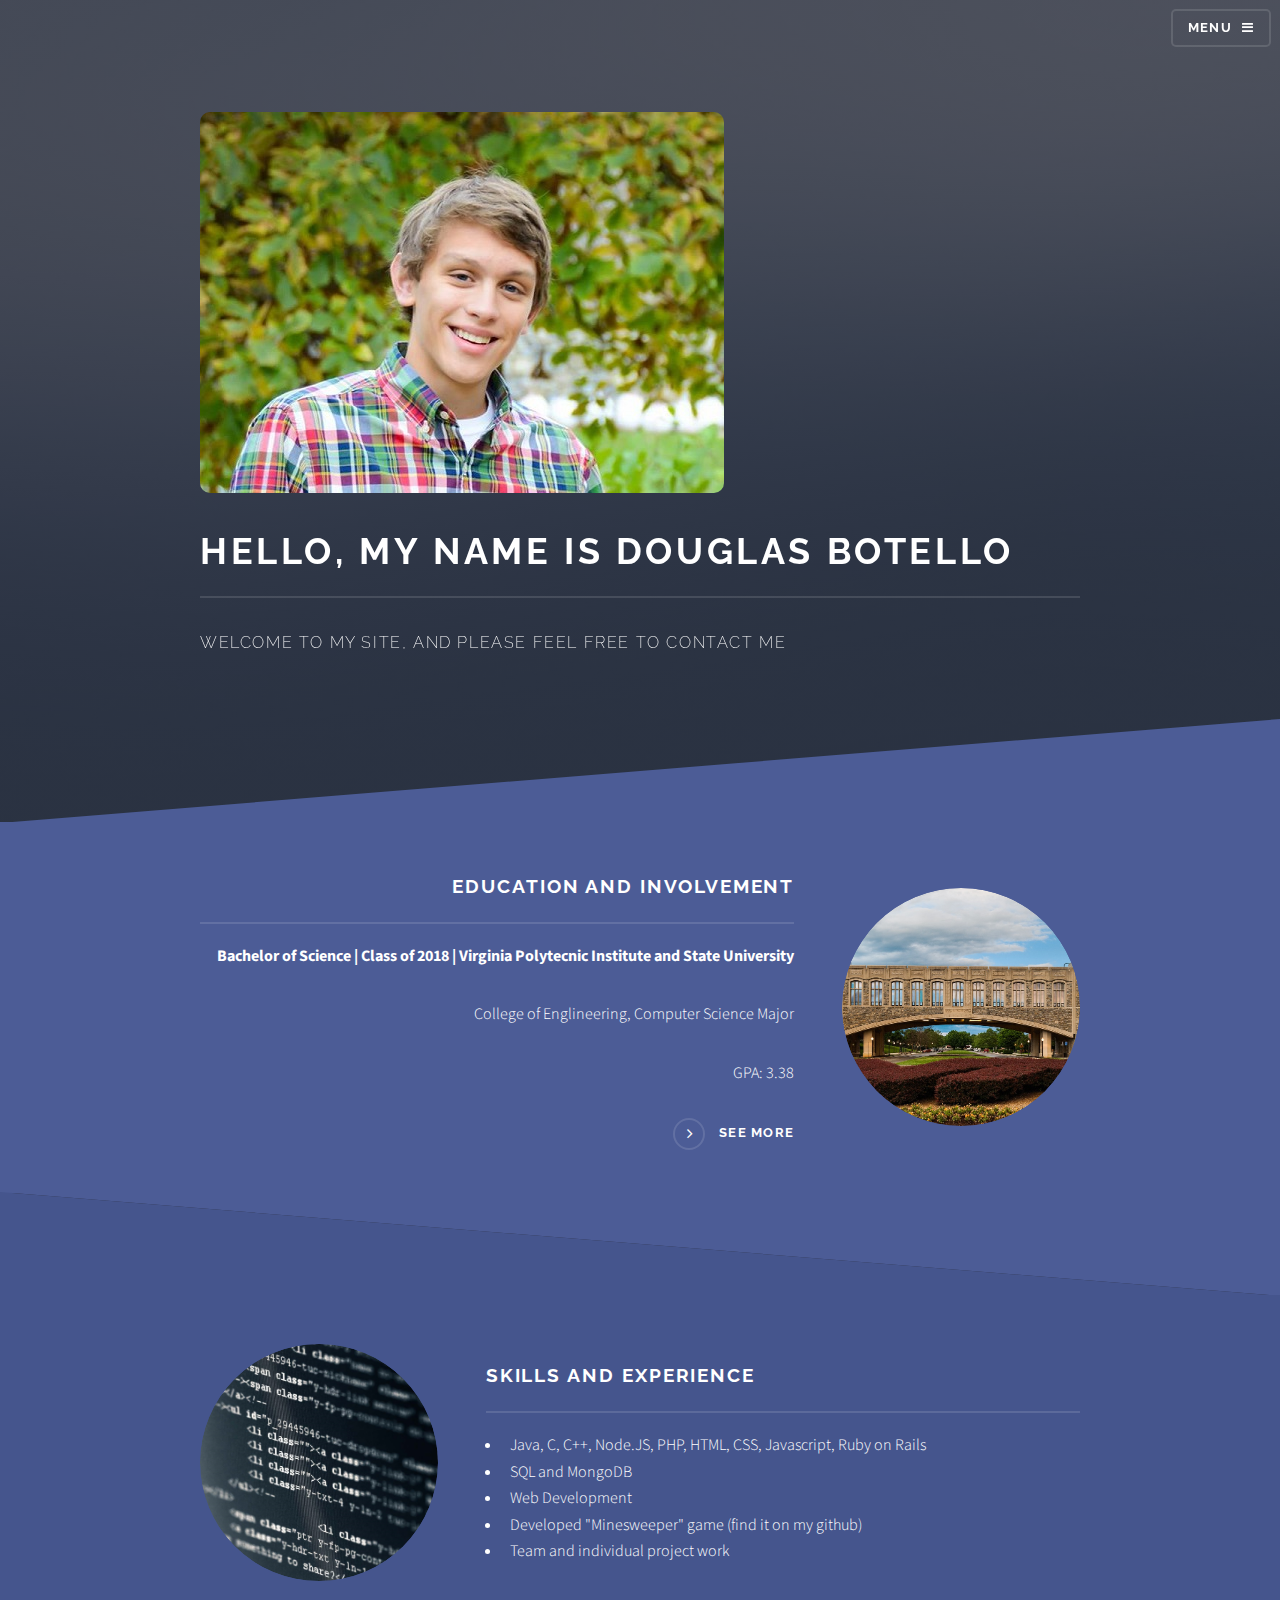
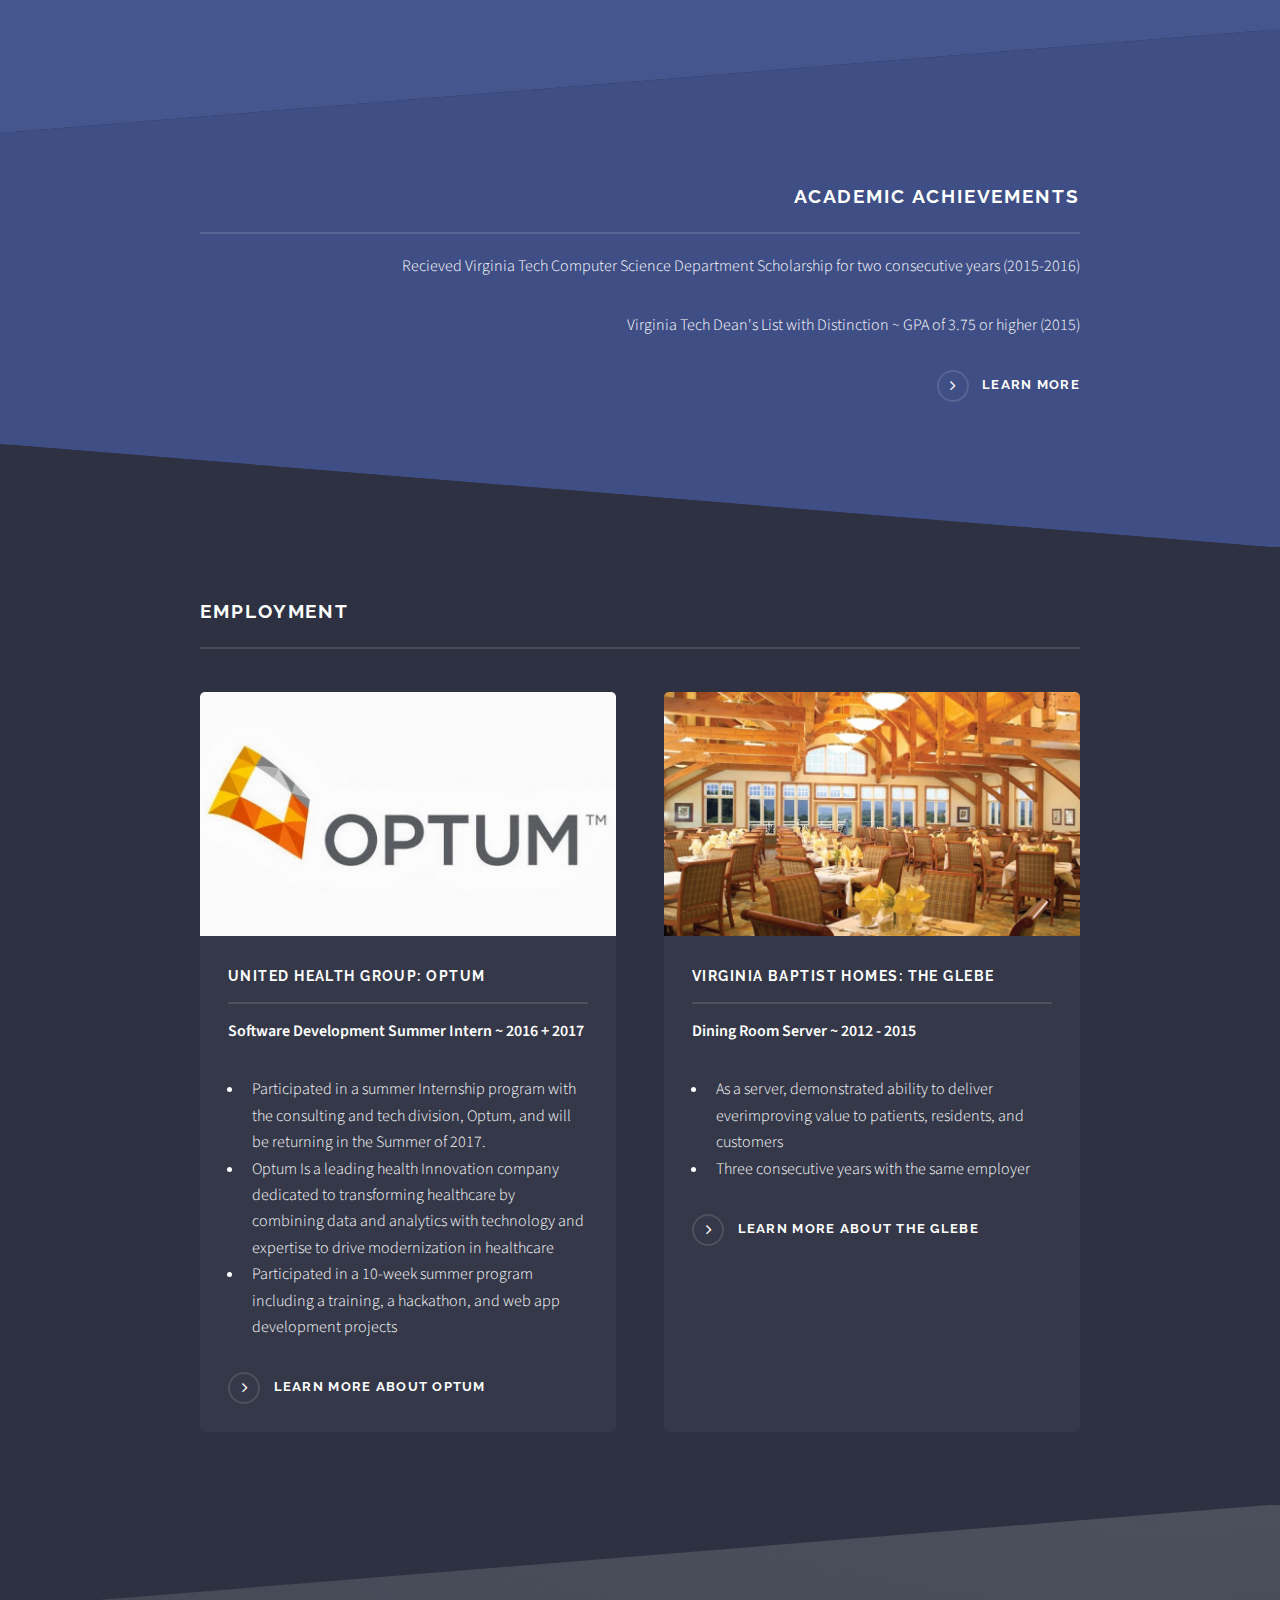
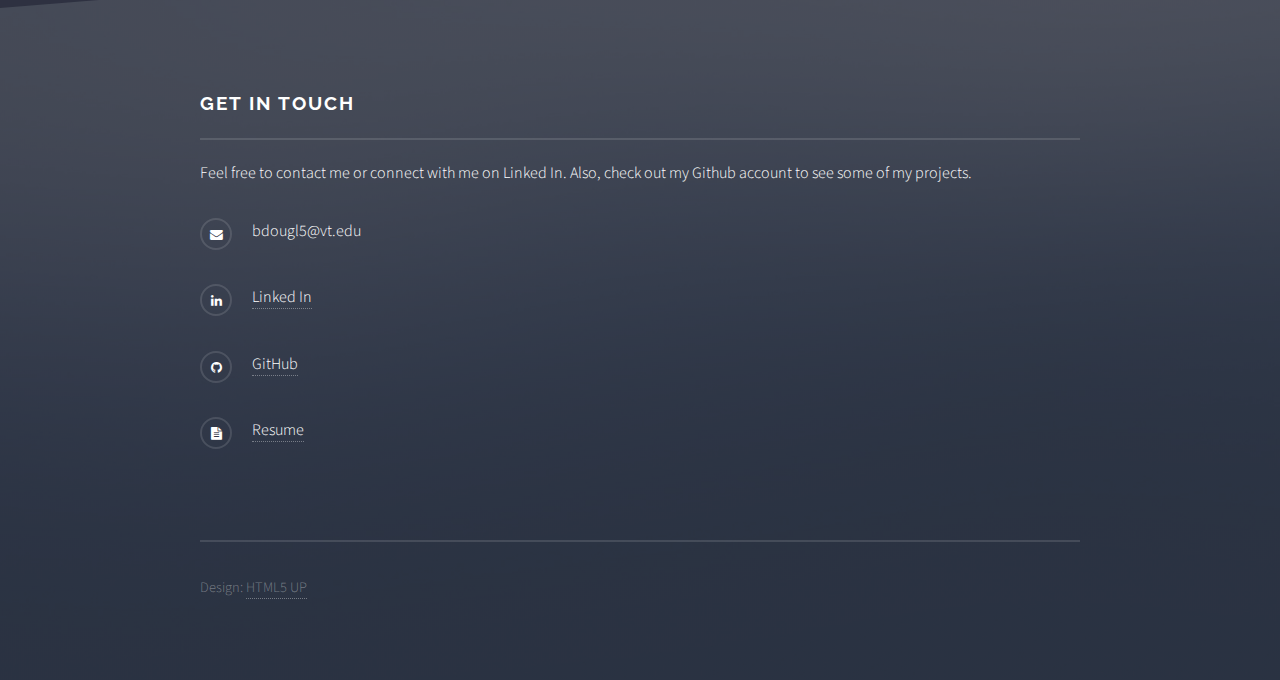
==== commit a9657a1f: "finished it up" ====
--- a/index.html
+++ b/index.html
@@ -13,6 +13,23 @@
 		<link rel="stylesheet" href="assets/css/main.css" />
 		<!--[if lte IE 9]><link rel="stylesheet" href="assets/css/ie9.css" /><![endif]-->
 		<!--[if lte IE 8]><link rel="stylesheet" href="assets/css/ie8.css" /><![endif]-->
+		<link rel="apple-touch-icon" sizes="57x57" href="/apple-icon-57x57.png">
+		<link rel="apple-touch-icon" sizes="60x60" href="/apple-icon-60x60.png">
+		<link rel="apple-touch-icon" sizes="72x72" href="/apple-icon-72x72.png">
+		<link rel="apple-touch-icon" sizes="76x76" href="/apple-icon-76x76.png">
+		<link rel="apple-touch-icon" sizes="114x114" href="/apple-icon-114x114.png">
+		<link rel="apple-touch-icon" sizes="120x120" href="/apple-icon-120x120.png">
+		<link rel="apple-touch-icon" sizes="144x144" href="/apple-icon-144x144.png">
+		<link rel="apple-touch-icon" sizes="152x152" href="/apple-icon-152x152.png">
+		<link rel="apple-touch-icon" sizes="180x180" href="/apple-icon-180x180.png">
+		<link rel="icon" type="image/png" sizes="192x192"  href="/android-icon-192x192.png">
+		<link rel="icon" type="image/png" sizes="32x32" href="/favicon-32x32.png">
+		<link rel="icon" type="image/png" sizes="96x96" href="/favicon-96x96.png">
+		<link rel="icon" type="image/png" sizes="16x16" href="/favicon-16x16.png">
+		<link rel="manifest" href="/manifest.json">
+		<meta name="msapplication-TileColor" content="#ffffff">
+		<meta name="msapplication-TileImage" content="/ms-icon-144x144.png">
+		<meta name="theme-color" content="#ffffff">
 	</head>
 	<body>
 
@@ -21,7 +38,7 @@
 
 				<!-- Header -->
 					<header id="header" class="alt">
-						<h1><a href="index.html">Solid State</a></h1>
+						<h1><a href="index.html">Douglas Botello</a></h1>
 						<nav>
 							<a href="#menu">Menu</a>
 						</nav>
@@ -33,9 +50,9 @@
 							<h2>Menu</h2>
 							<ul class="links">
 								<li><a href="index.html">Home</a></li>
-								<li><a href="generic.html">Education And Involvement</a></li>
+								<li><a href="Education.html">Education And Involvement</a></li>
 								<li><a href="#two">Skills</a></li>
-								<li><a href="elements.html">Academic Achievements</a></li>
+								<li><a href="Achievements.html">Academic Achievements</a></li>
 								<li><a href="#four">Employment</a></li>
 								<li><a href="#footer">Contact</a></li>
 							</ul>
@@ -58,13 +75,13 @@
 						<!-- One -->
 							<section id="one" class="wrapper spotlight style1">
 								<div class="inner">
-								<a href="#" class="image"><img src="images/torg.jpg" alt="" /></a>
+								<a href="images/torg.jpg" class="image"><img src="images/torg.jpg" alt="" /></a>
 									<div class="content">
 										<h2 class="major">Education and Involvement</h2>
 											<p style="font-weight: bold;">Bachelor of Science | Class of 2018 | Virginia Polytecnic Institute and State University</p>
 											<p>College of Englineering, Computer Science Major</p>
-											<p>GPA: 3.32 NEEDS UPDATING</p>
-										<a href="#" class="special">See more</a>
+											<p>GPA: 3.38</p>
+										<a href="Education.html" class="special">See more</a>
 									</div>
 								</div>
 							</section>
@@ -72,7 +89,7 @@
 						<!-- Two -->
 							<section id="two" class="wrapper alt spotlight style2">
 								<div class="inner">
-									<a href="#" class="image"><img src="images/code.jpg" alt="" /></a>
+									<a href="images/code.jpg" class="image"><img src="images/code.jpg" alt="" /></a>
 									<div class="content">
 										<h2 class="major">Skills and Experience</h2>
 										<ul>
@@ -80,7 +97,7 @@
 											<li>SQL and MongoDB</li>
 											<li>Web Development</li>
 											<li>Developed "Minesweeper" game (find it on my github)</li>
-											<li>Team and individual roject work</li>
+											<li>Team and individual project work</li>
 										</ul>
 									</div>
 								</div>
@@ -93,7 +110,7 @@
 										<h2 class="major">Academic Achievements</h2>
 										<p>Recieved Virginia Tech Computer Science Department Scholarship for two consecutive years (2015-2016)</p>
 										<p>Virginia Tech Dean's List with Distinction ~ GPA of 3.75 or higher (2015)</p>
-										<a href="#" class="special">Learn more</a>
+										<a href="Achievements.html" class="special">Learn more</a>
 									</div>
 								</div>
 							</section>
@@ -104,16 +121,25 @@
 									<h2 class="major">Employment</h2>
 									<section class="features">
 										<article>
-											<a href="#" class="image"><img src="images/optum.jpg" alt="" /></a>
+											<a href="images/optum.jpg" class="image"><img src="images/optum.jpg" alt="" /></a>
 											<h3 class="major">United Health Group: Optum</h3>
-											<p>Software Development Summer Intern ~ 2016 + 2017</p>
-											<a href="#" class="special">Learn more</a>
+											<p><b>Software Development Summer Intern ~ 2016 + 2017</b></p>
+											<ul>
+												<li>Participated in a summer Internship program with the consulting and tech division, Optum, and will be returning in the Summer of 2017. </li>
+												<li>Optum Is a leading health Innovation company dedicated to transforming healthcare by combining data and analytics with technology and expertise to drive modernization in healthcare</li>
+												<li>Participated in a 10-week summer program including a training, a hackathon, and web app development projects</li>
+											</ul>
+											<a href="https://www.optum.com/" class="special">Learn more about Optum</a>
 										</article>
 										<article>
-											<a href="#" class="image"><img src="images/glebe.jpg" alt="" /></a>
+											<a href="images/glebe.jpg" class="image"><img src="images/glebe.jpg" alt="" /></a>
 											<h3 class="major">Virginia Baptist Homes: The Glebe</h3>
-											<p>Dining Room Server ~ 2012 - 2015 </p>
-											<a href="#" class="special">Learn more</a>
+											<p><b>Dining Room Server ~ 2012 - 2015</b></p>
+											<ul>
+												<li>As a server, demonstrated ability to deliver everimproving value to patients, residents, and customers</li>
+												<li>Three consecutive years with the same employer</li>
+											</ul>
+											<a href="http://www.theglebe.org" class="special">Learn more about the Glebe</a>
 										</article>
 									</section>
 								</div>
@@ -125,7 +151,7 @@
 					<section id="footer">
 						<div class="inner">
 							<h2 class="major">Get in touch</h2>
-							<p>Feel Free to contact me or connect with me on Linked In. Also, check out my Github account to see some of my projects.</p>
+							<p>Feel free to contact me or connect with me on Linked In. Also, check out my Github account to see some of my projects.</p>
 							<ul class="contact">
 								<li class="fa-envelope">bdougl5@vt.edu</li>
 								<li class="fa-linkedin"><a href="https://www.linkedin.com/in/douglas-botello-436a57132/">Linked In</a></li>
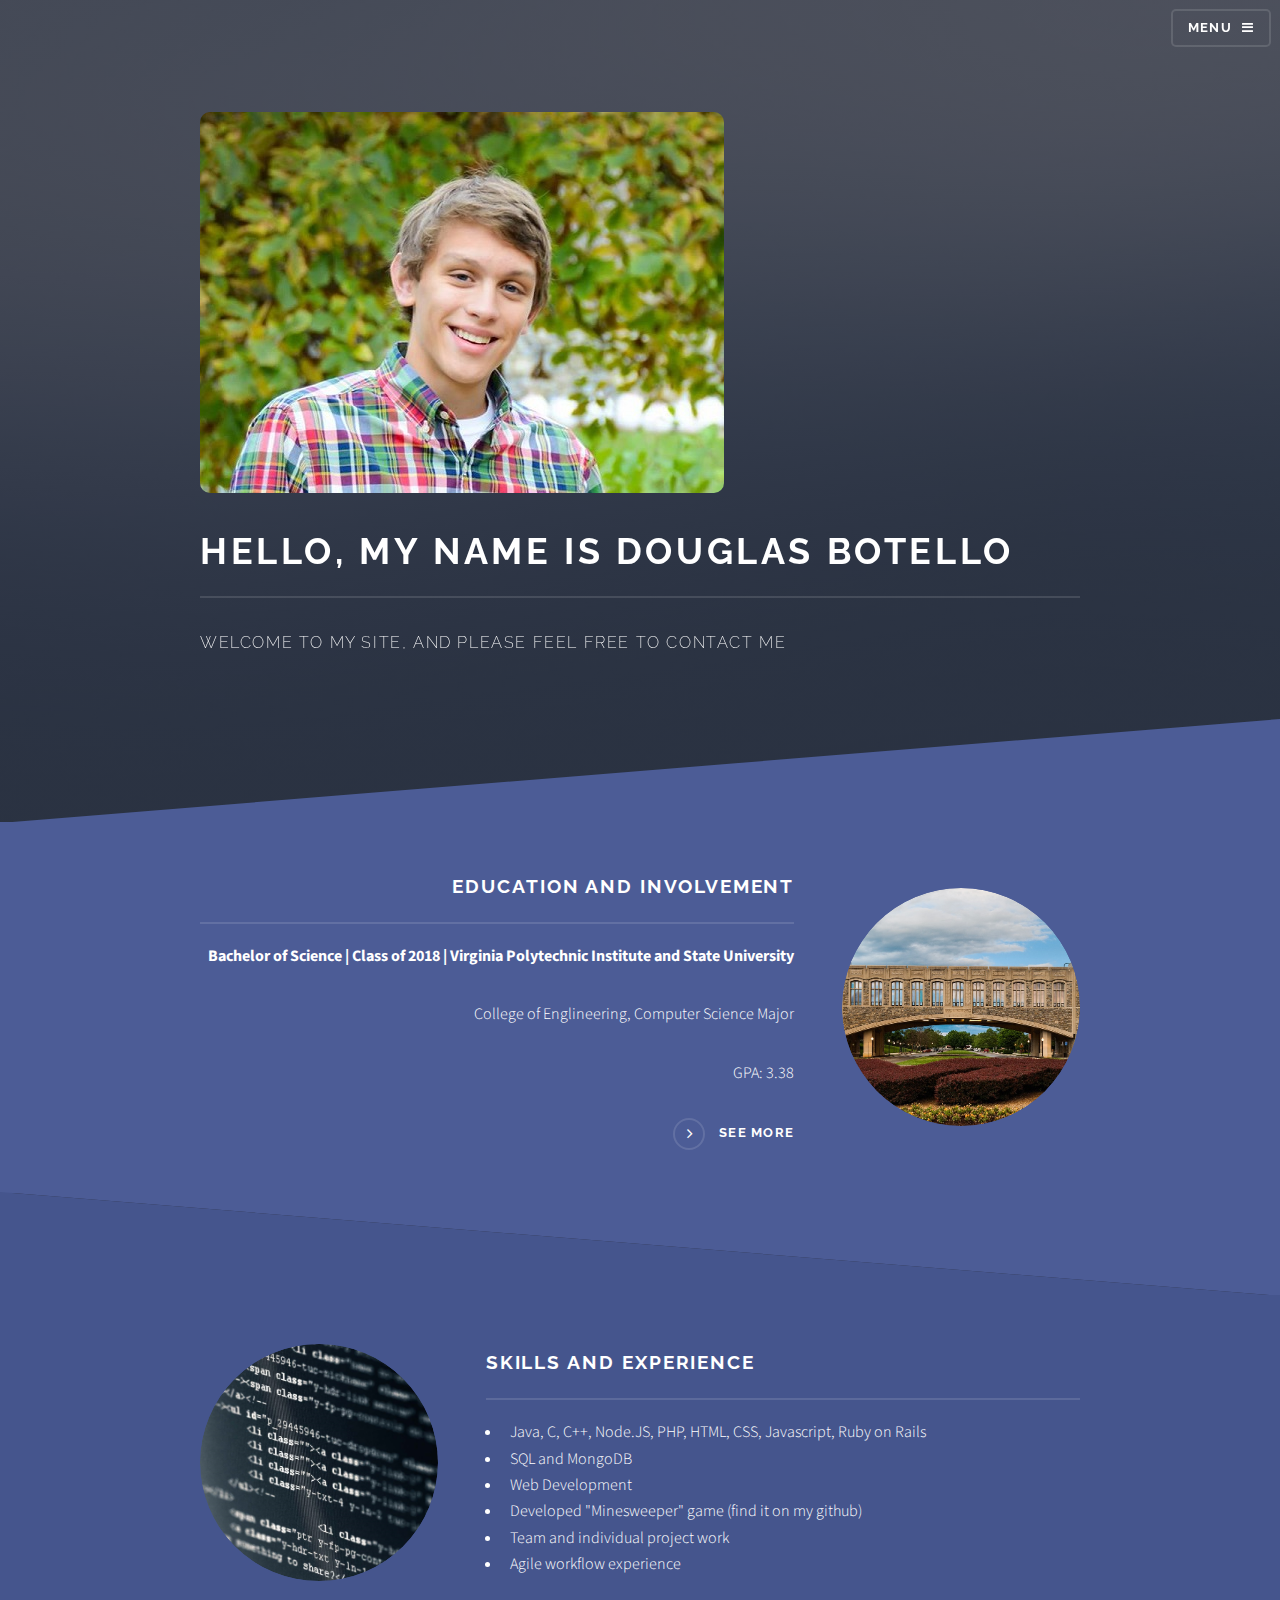
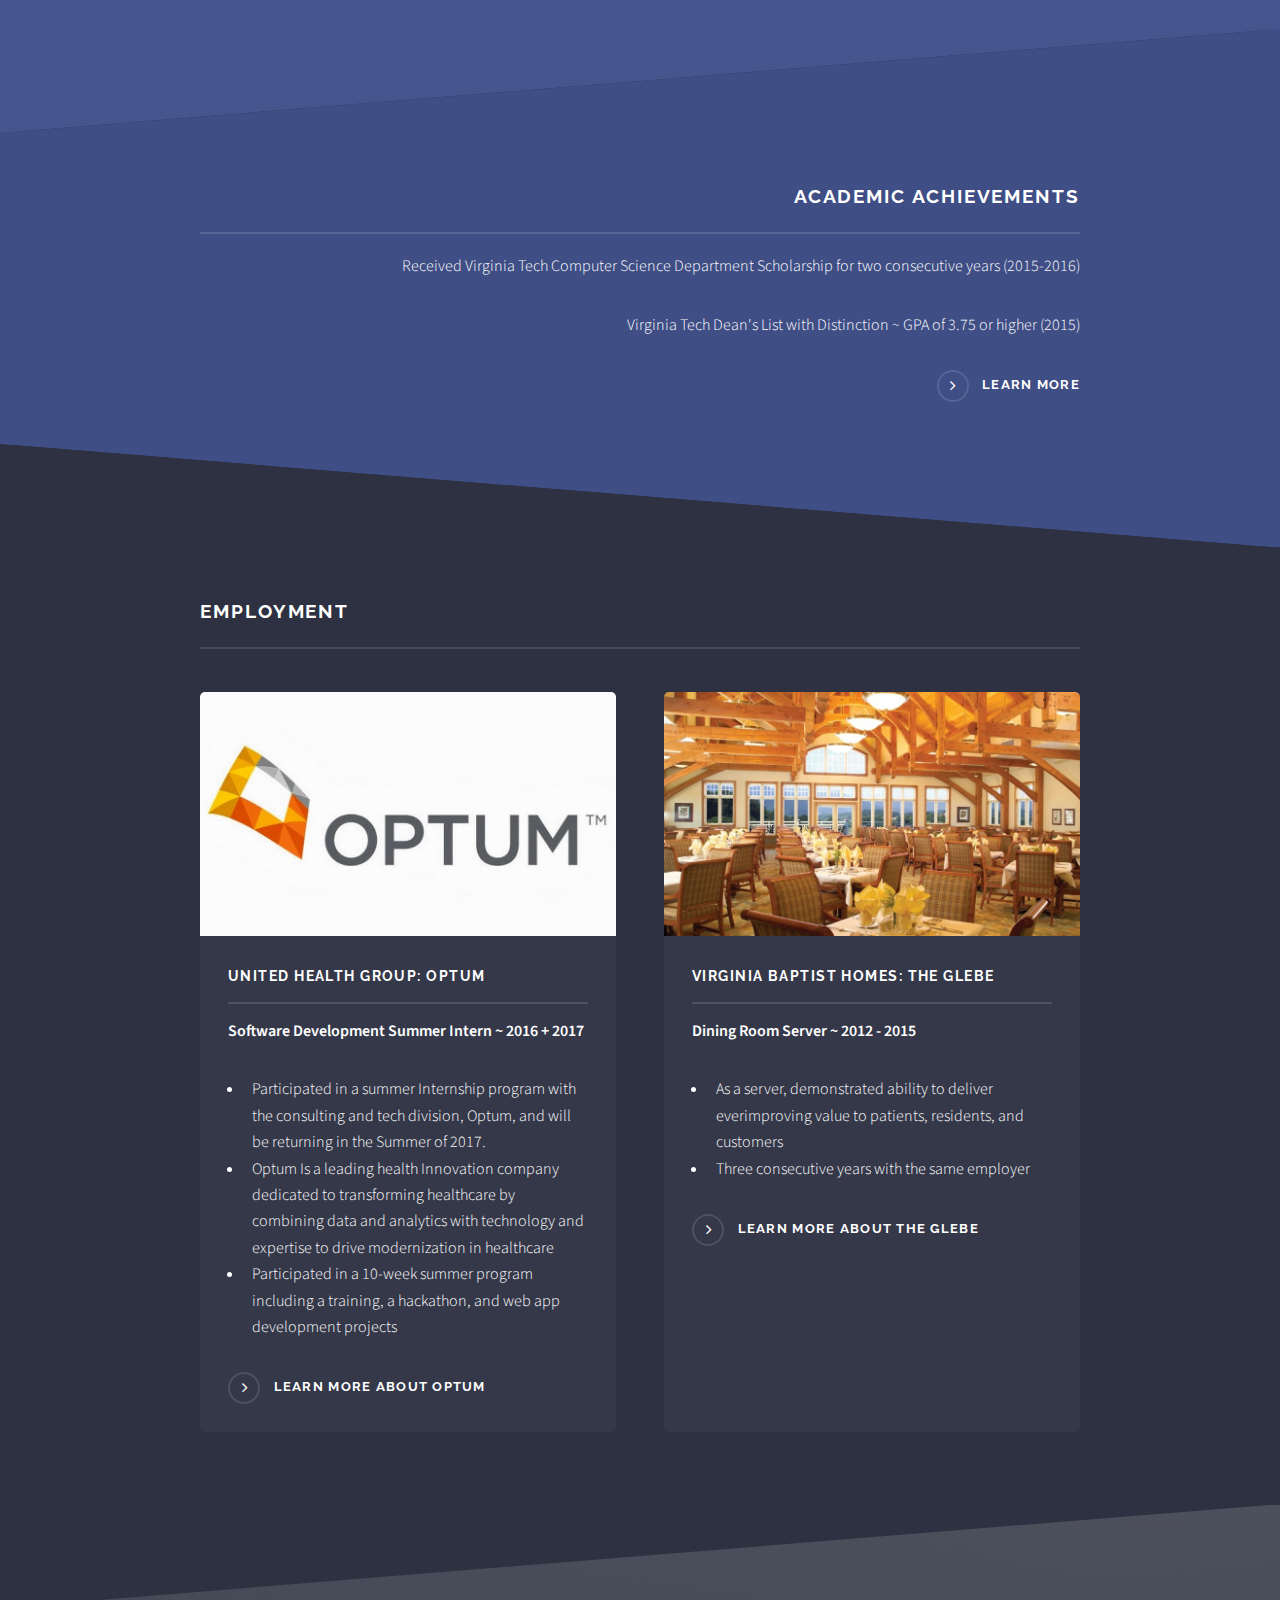
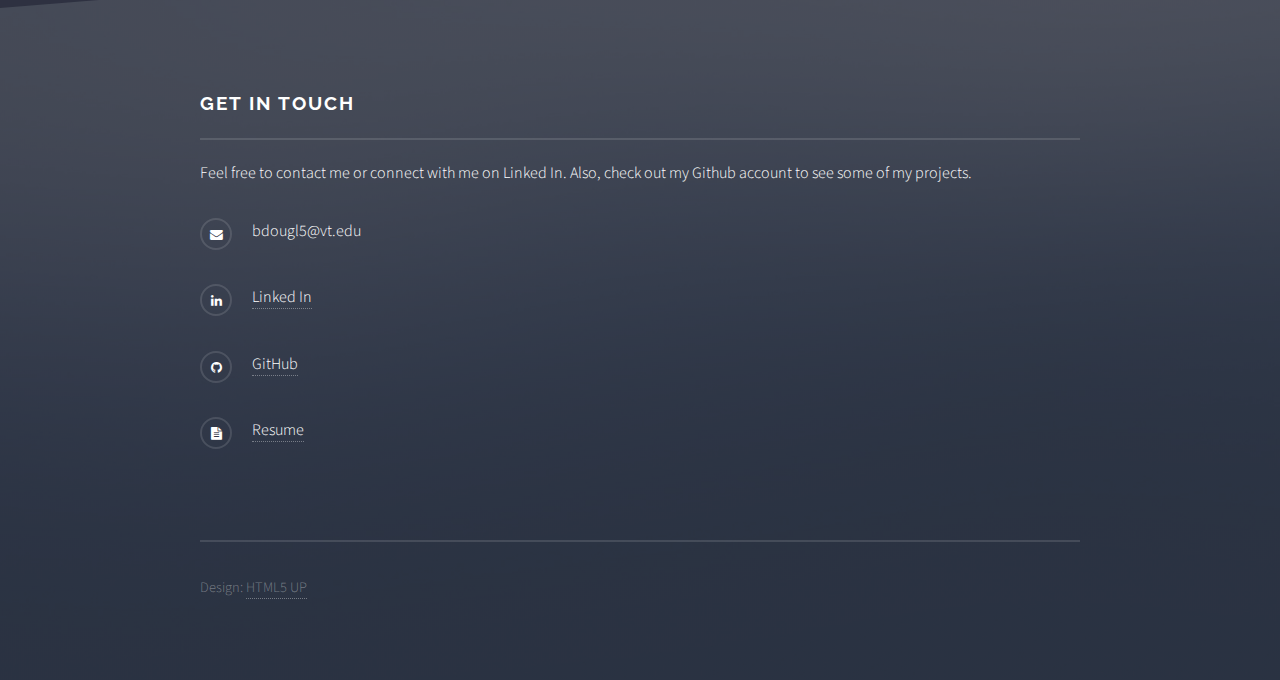
==== commit a1aaeaeb: "spelling and updates" ====
--- a/index.html
+++ b/index.html
@@ -78,7 +78,7 @@
 								<a href="images/torg.jpg" class="image"><img src="images/torg.jpg" alt="" /></a>
 									<div class="content">
 										<h2 class="major">Education and Involvement</h2>
-											<p style="font-weight: bold;">Bachelor of Science | Class of 2018 | Virginia Polytecnic Institute and State University</p>
+											<p style="font-weight: bold;">Bachelor of Science | Class of 2018 | Virginia Polytechnic Institute and State University</p>
 											<p>College of Englineering, Computer Science Major</p>
 											<p>GPA: 3.38</p>
 										<a href="Education.html" class="special">See more</a>
@@ -98,6 +98,7 @@
 											<li>Web Development</li>
 											<li>Developed "Minesweeper" game (find it on my github)</li>
 											<li>Team and individual project work</li>
+											<li>Agile workflow experience</li>
 										</ul>
 									</div>
 								</div>
@@ -108,7 +109,7 @@
 								<div class="inner">
 									<div class="content">
 										<h2 class="major">Academic Achievements</h2>
-										<p>Recieved Virginia Tech Computer Science Department Scholarship for two consecutive years (2015-2016)</p>
+										<p>Received Virginia Tech Computer Science Department Scholarship for two consecutive years (2015-2016)</p>
 										<p>Virginia Tech Dean's List with Distinction ~ GPA of 3.75 or higher (2015)</p>
 										<a href="Achievements.html" class="special">Learn more</a>
 									</div>
--- a/assets/css/main.css
+++ b/assets/css/main.css
@@ -3826,6 +3826,14 @@
 
 	}
 
+	@media screen and (max-width: 800px) {
+		#my-picture {
+			margin-left: 10%;
+			margin-right: 10%;
+			width: 80%;
+		}
+	}
+
 	@media screen and (max-width: 736px) {
 
 		#footer {
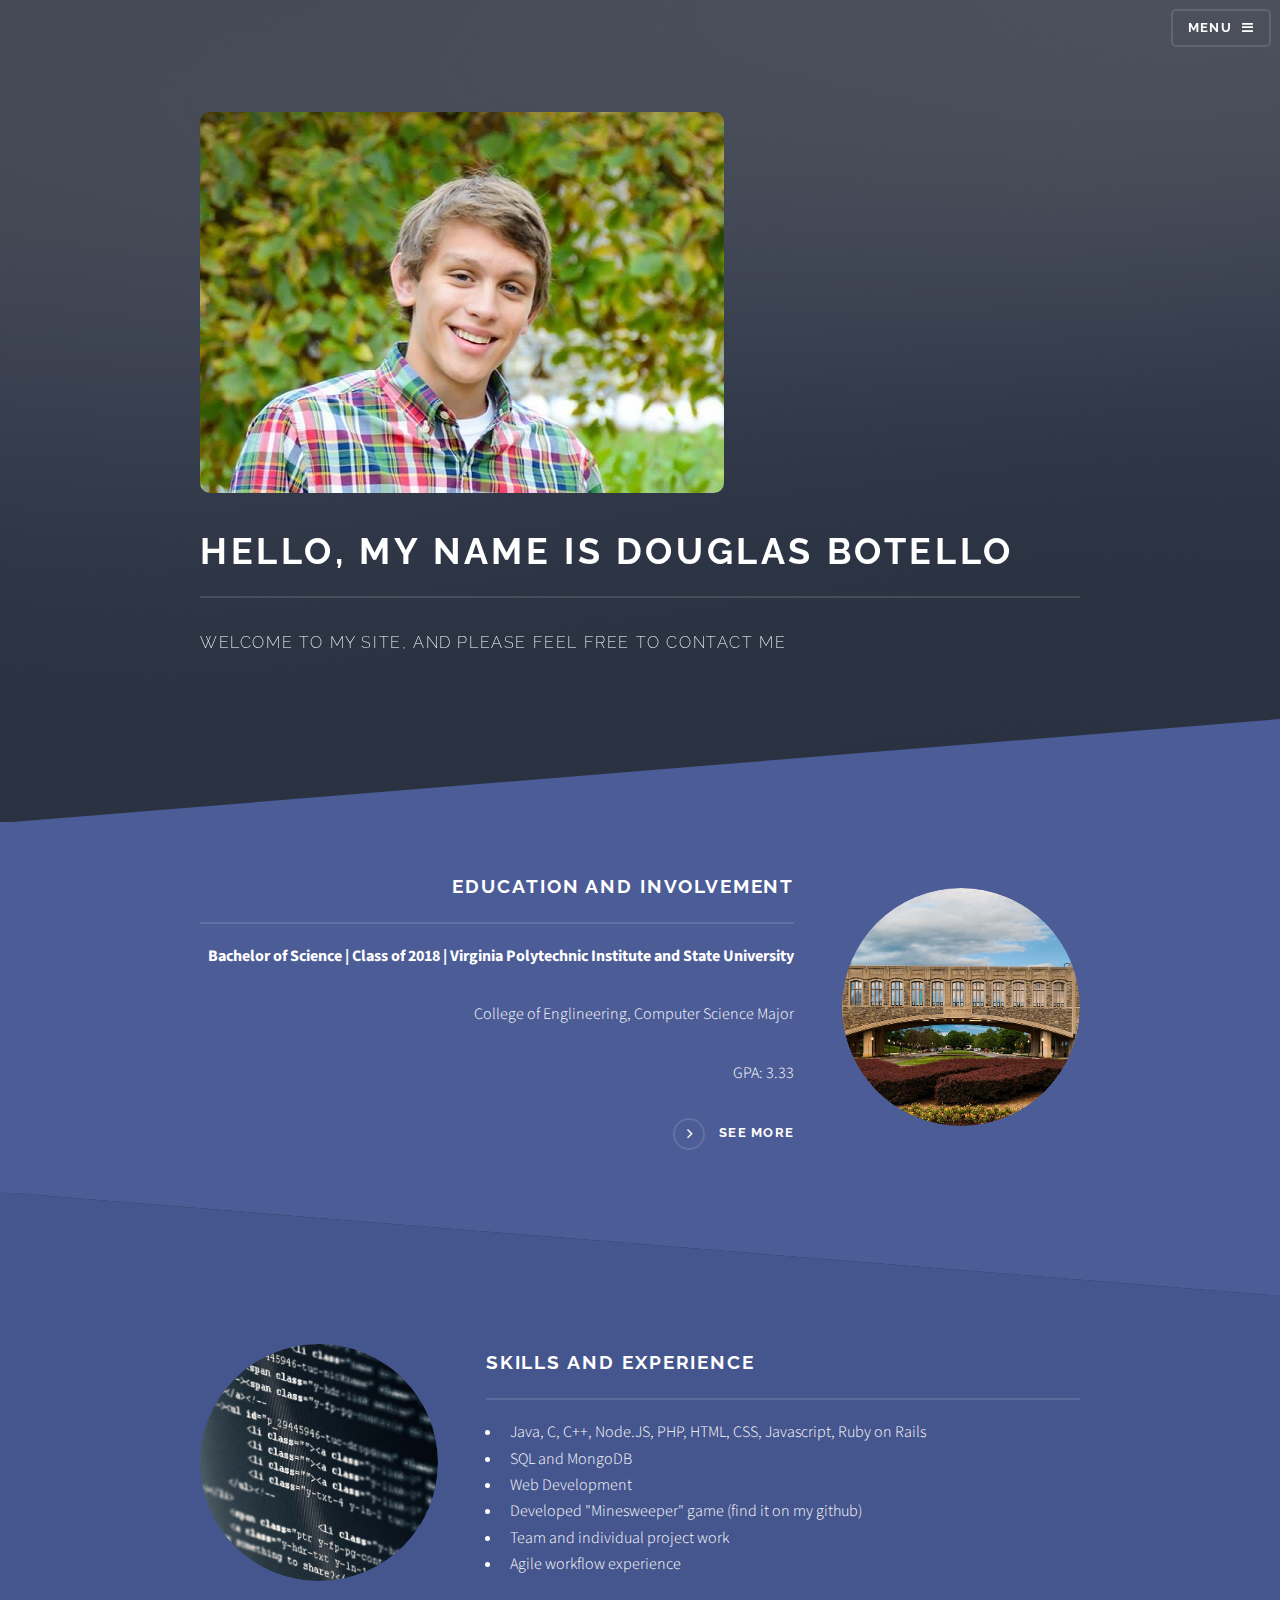
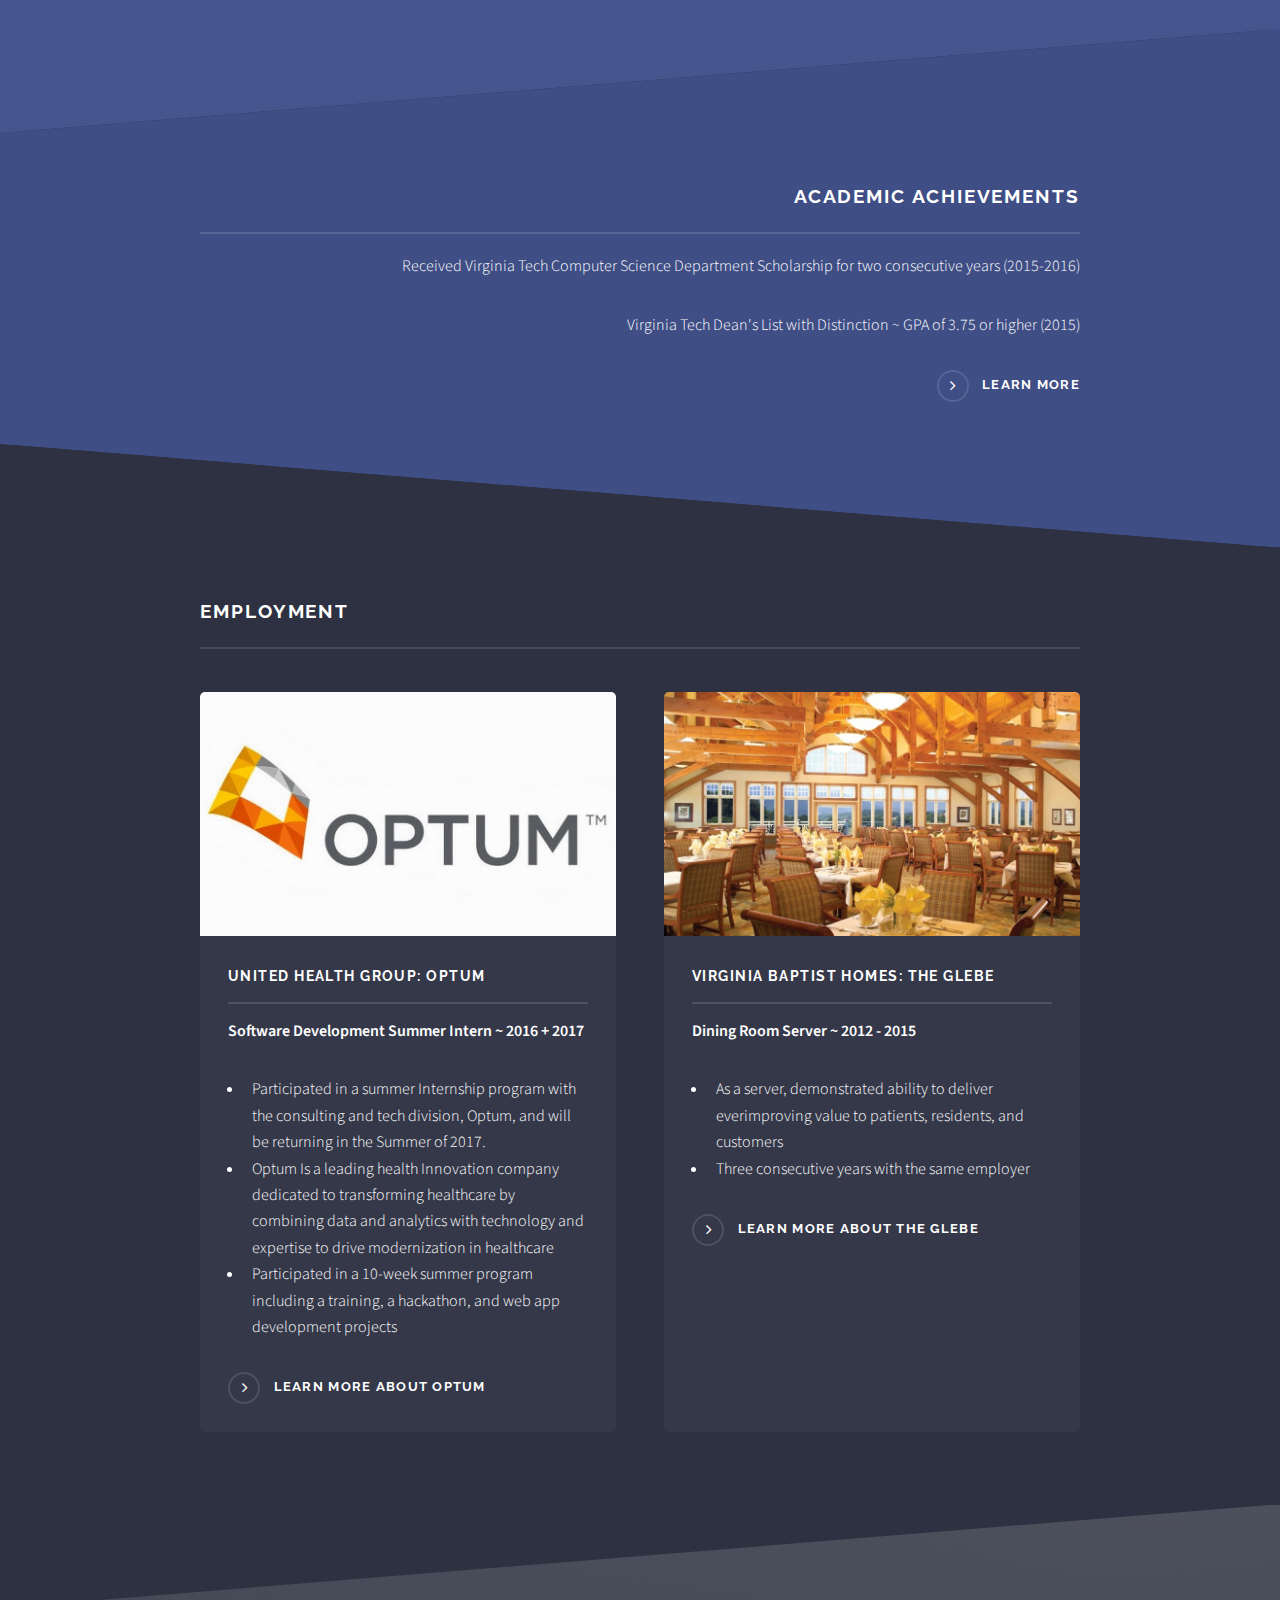
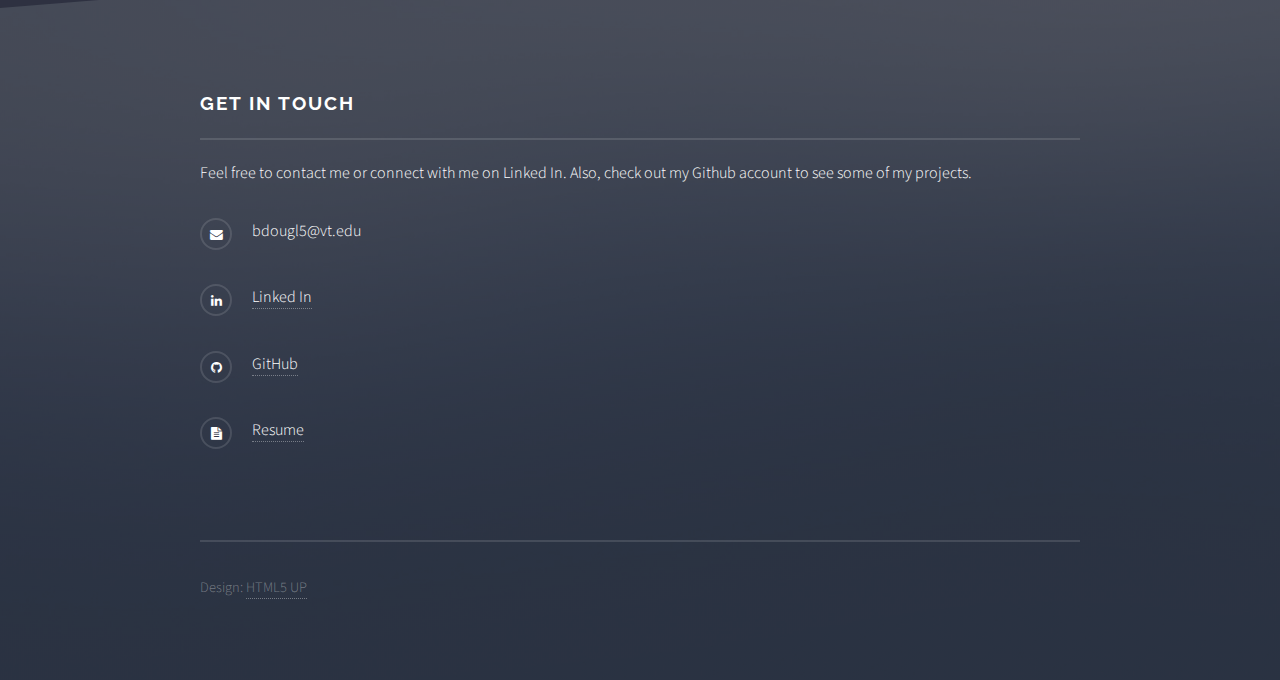
==== commit 3b4b36b3: "resume and gpa update" ====
--- a/index.html
+++ b/index.html
@@ -80,7 +80,7 @@
 										<h2 class="major">Education and Involvement</h2>
 											<p style="font-weight: bold;">Bachelor of Science | Class of 2018 | Virginia Polytechnic Institute and State University</p>
 											<p>College of Englineering, Computer Science Major</p>
-											<p>GPA: 3.38</p>
+											<p>GPA: 3.33</p>
 										<a href="Education.html" class="special">See more</a>
 									</div>
 								</div>
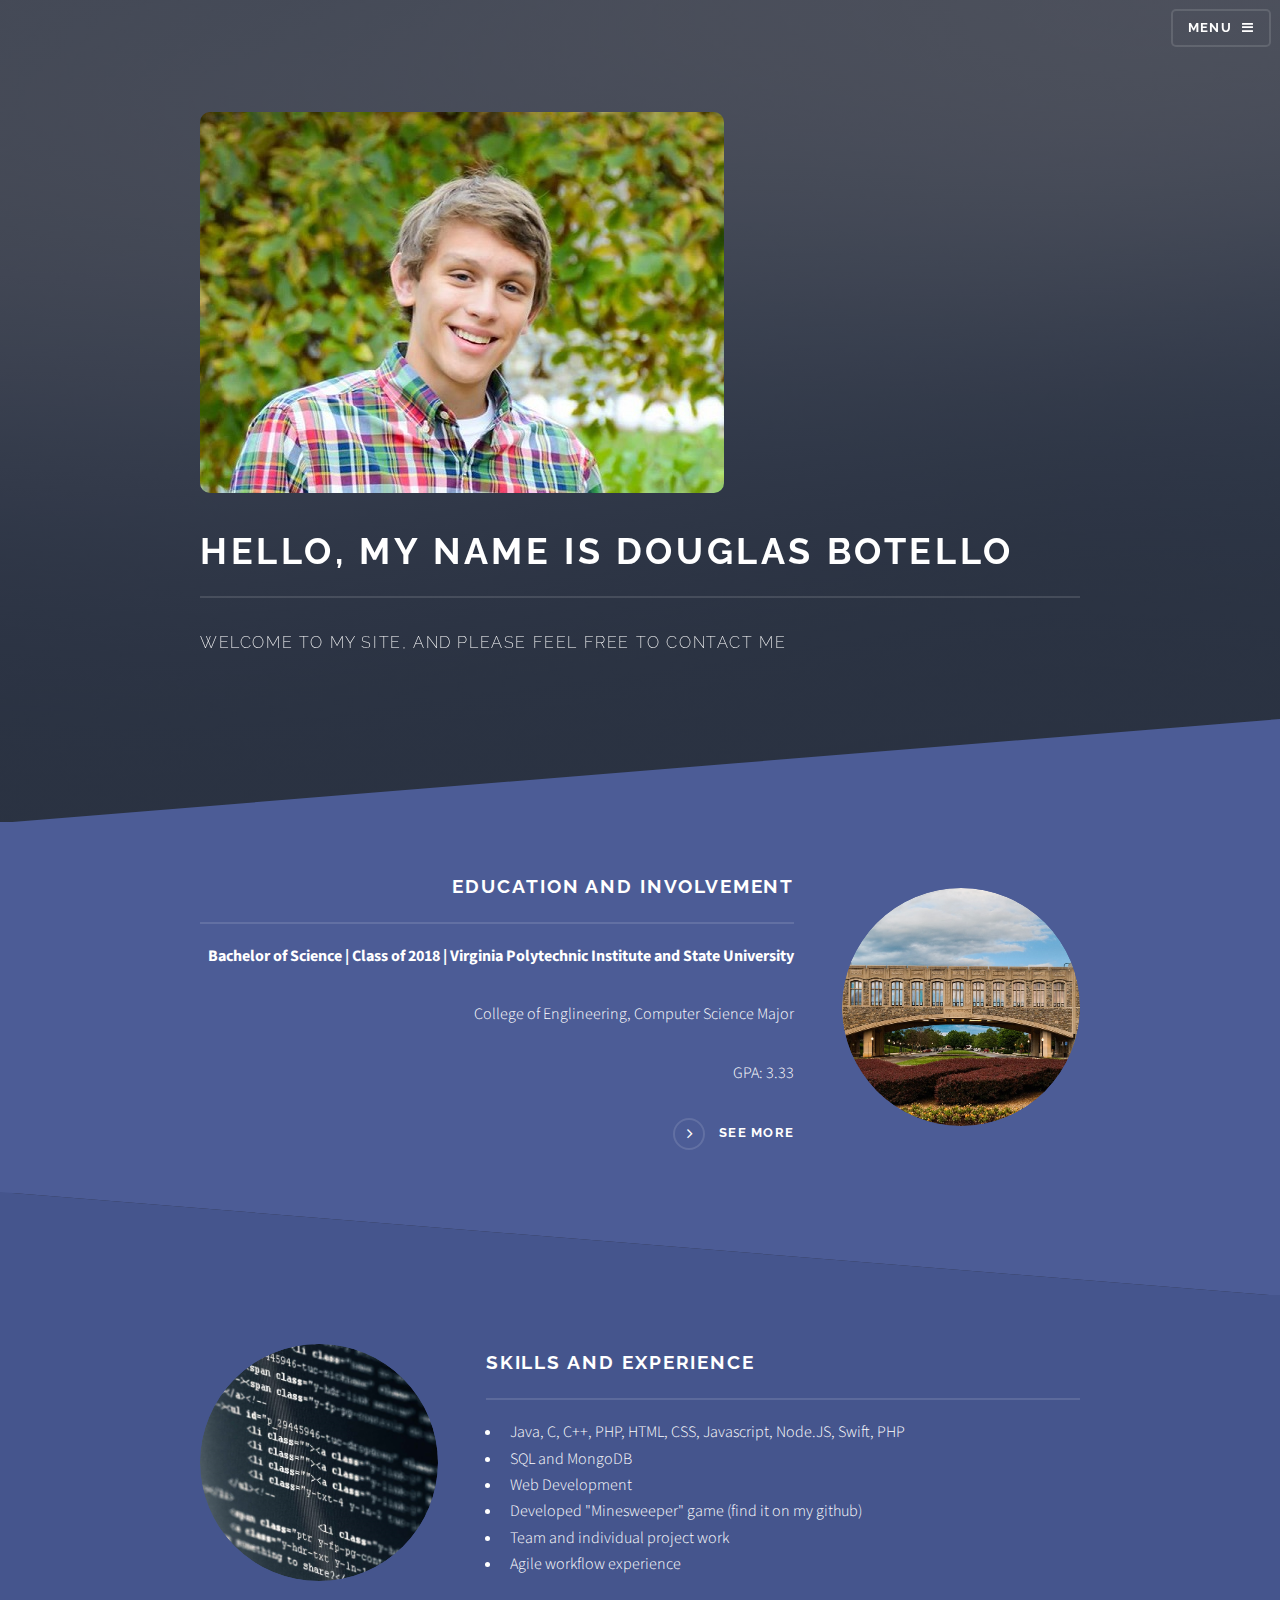
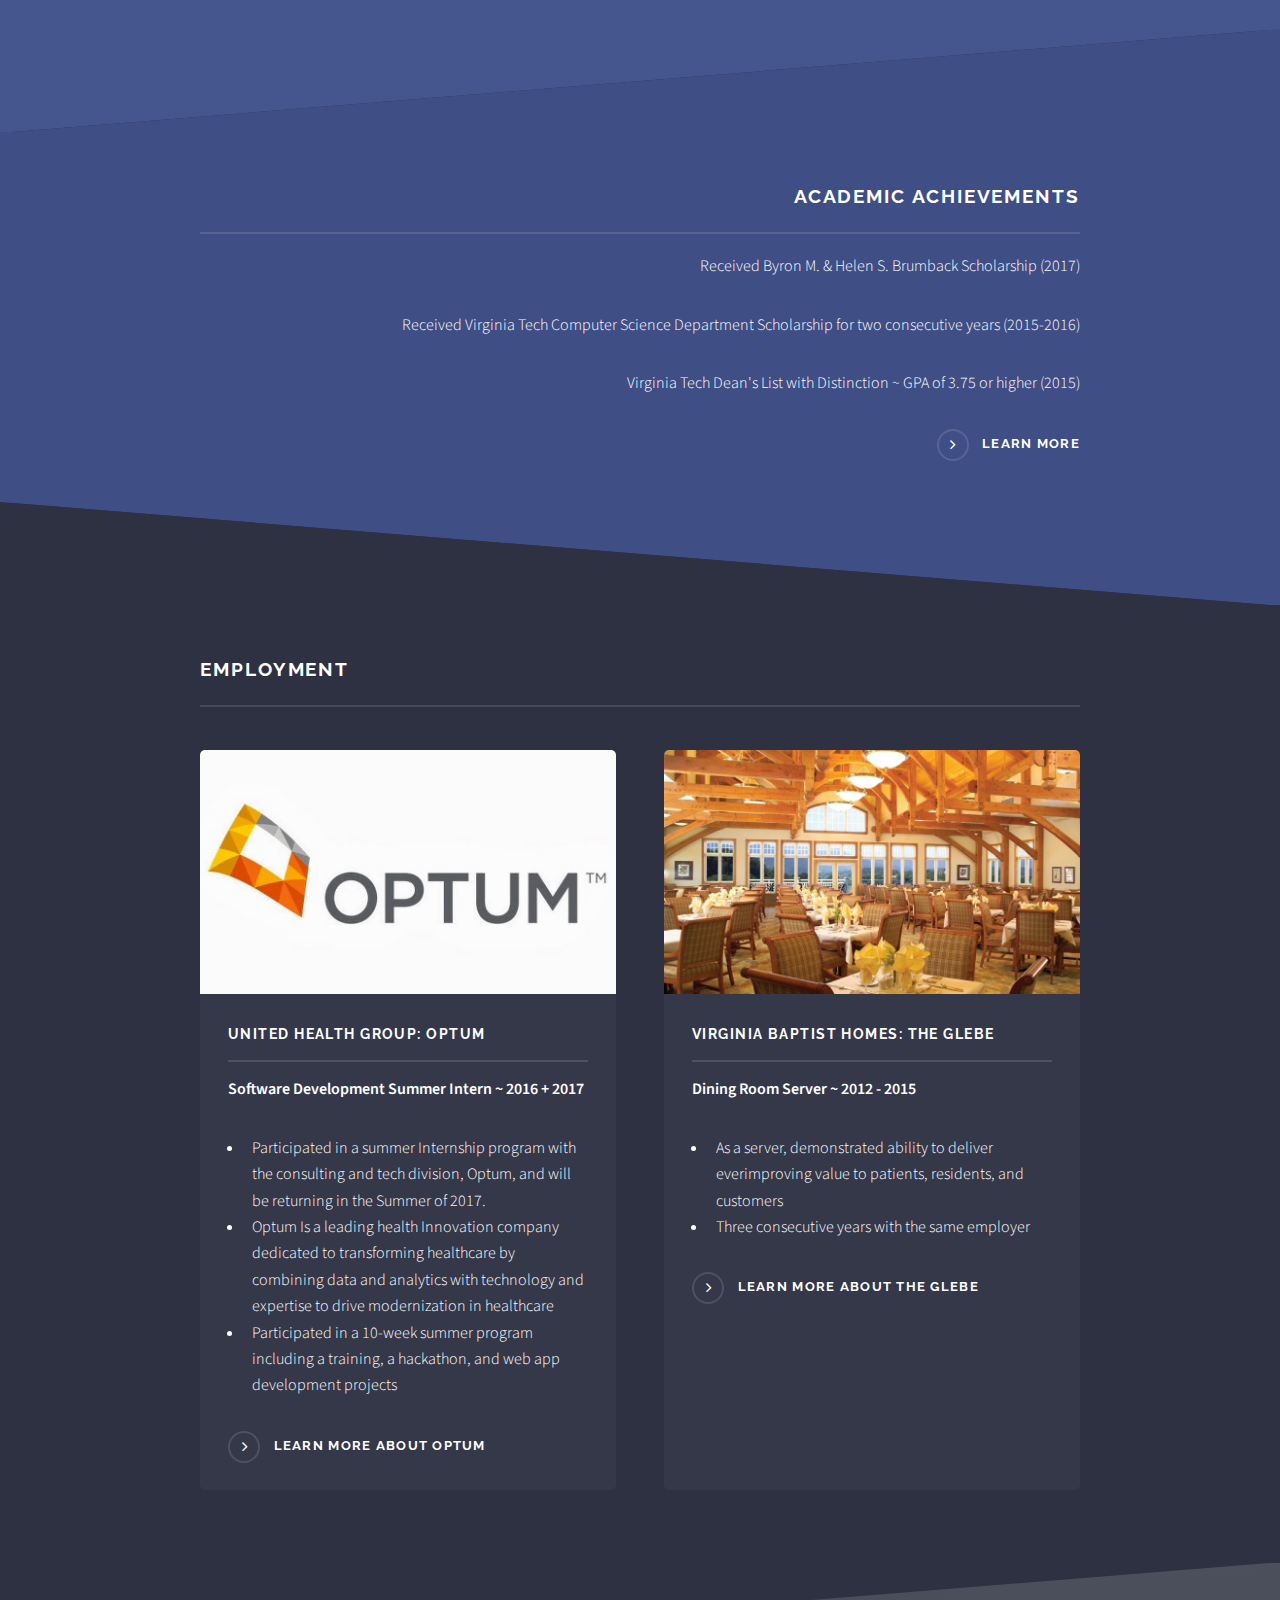
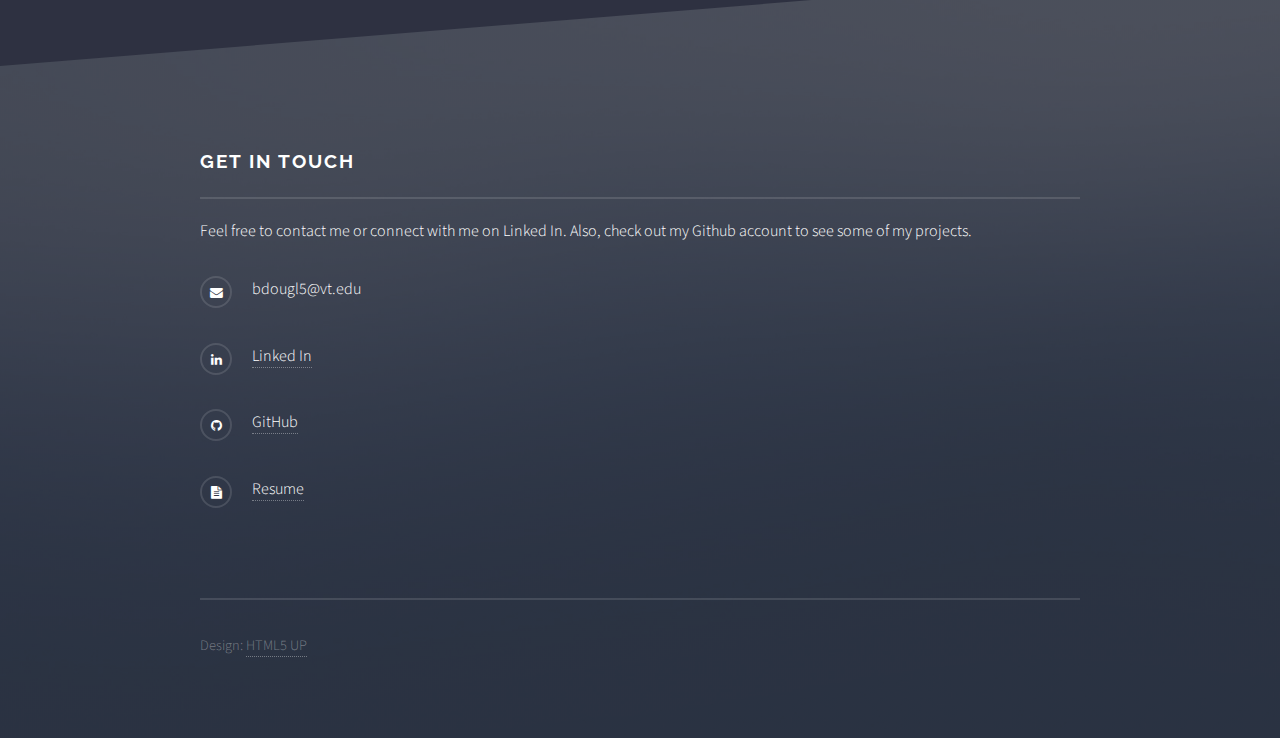
==== commit 304d0b3d: "Skills and scholarship update" ====
--- a/index.html
+++ b/index.html
@@ -93,7 +93,7 @@
 									<div class="content">
 										<h2 class="major">Skills and Experience</h2>
 										<ul>
-											<li>Java, C, C++, Node.JS, PHP, HTML, CSS, Javascript, Ruby on Rails</li>
+											<li>Java, C, C++, PHP, HTML, CSS, Javascript, Node.JS, Swift, PHP</li>
 											<li>SQL and MongoDB</li>
 											<li>Web Development</li>
 											<li>Developed "Minesweeper" game (find it on my github)</li>
@@ -109,6 +109,7 @@
 								<div class="inner">
 									<div class="content">
 										<h2 class="major">Academic Achievements</h2>
+										<p>Received Byron M. & Helen S. Brumback Scholarship (2017)</p>
 										<p>Received Virginia Tech Computer Science Department Scholarship for two consecutive years (2015-2016)</p>
 										<p>Virginia Tech Dean's List with Distinction ~ GPA of 3.75 or higher (2015)</p>
 										<a href="Achievements.html" class="special">Learn more</a>
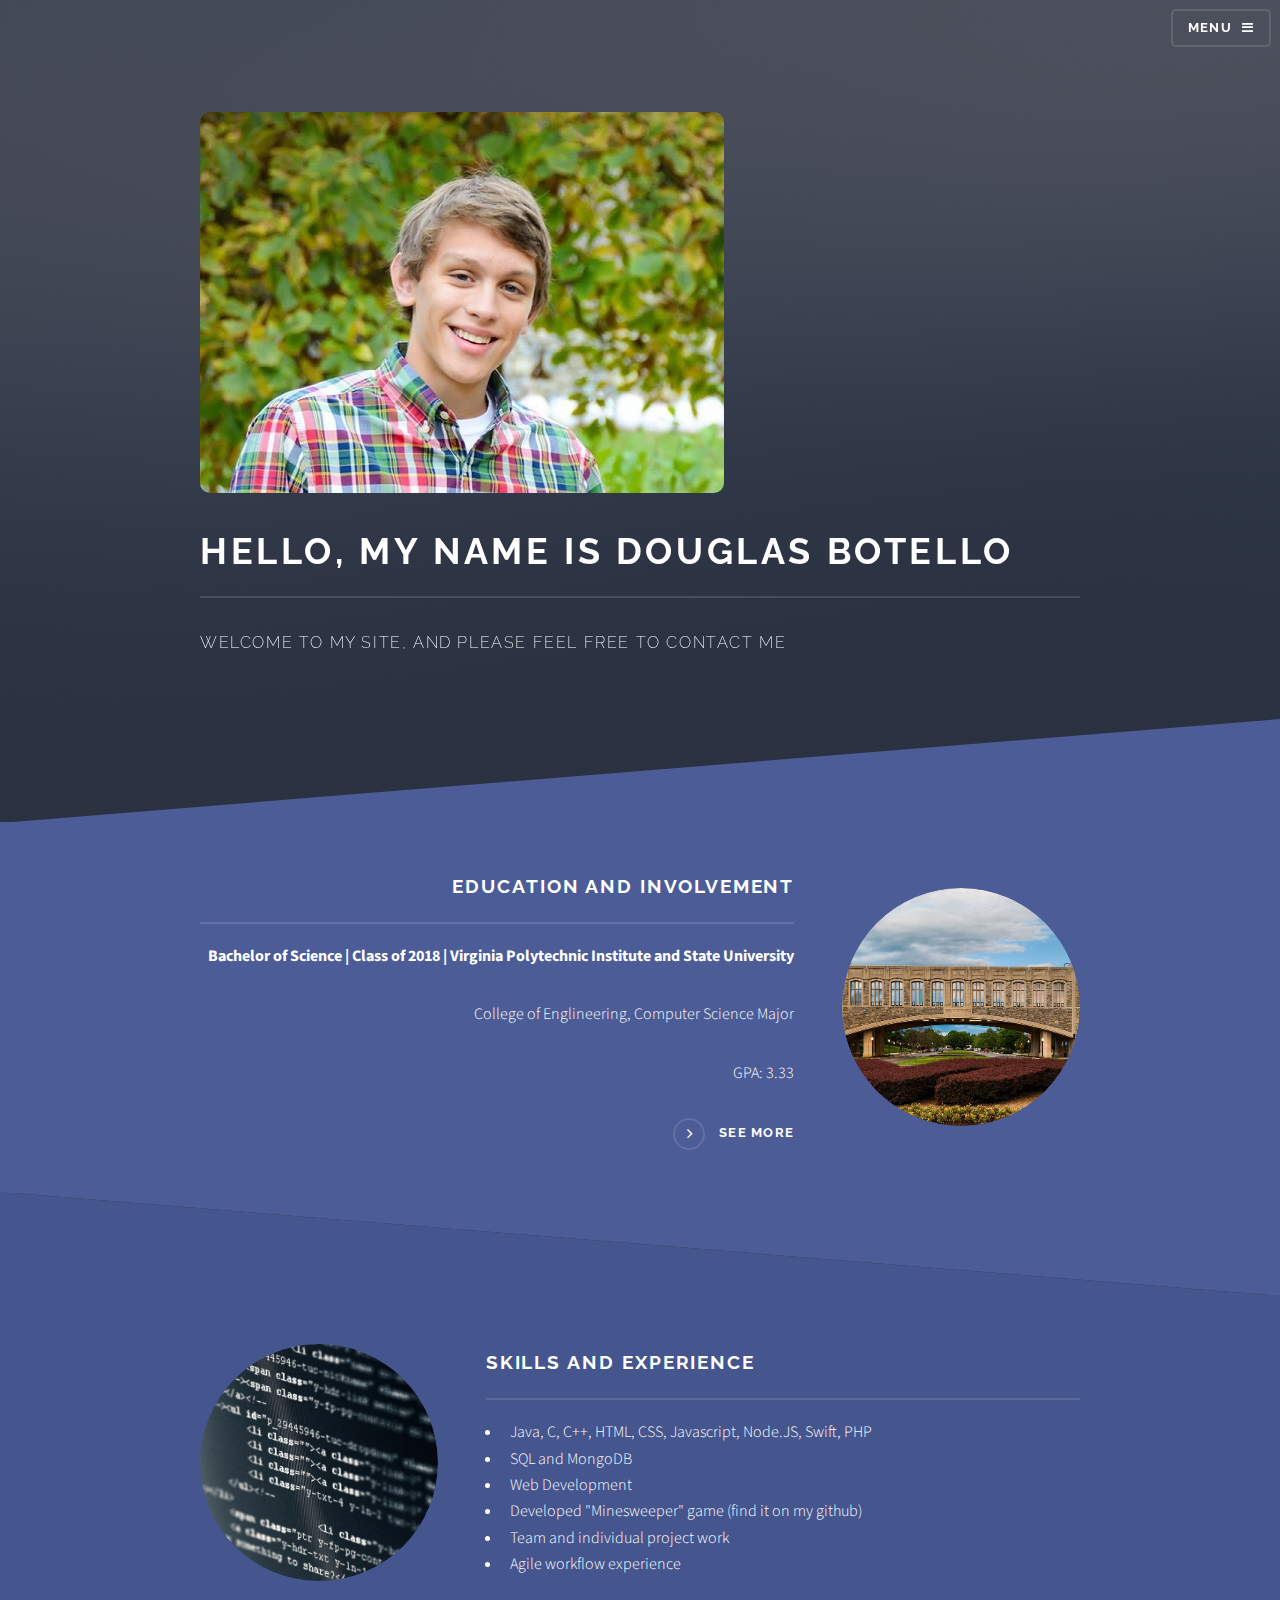
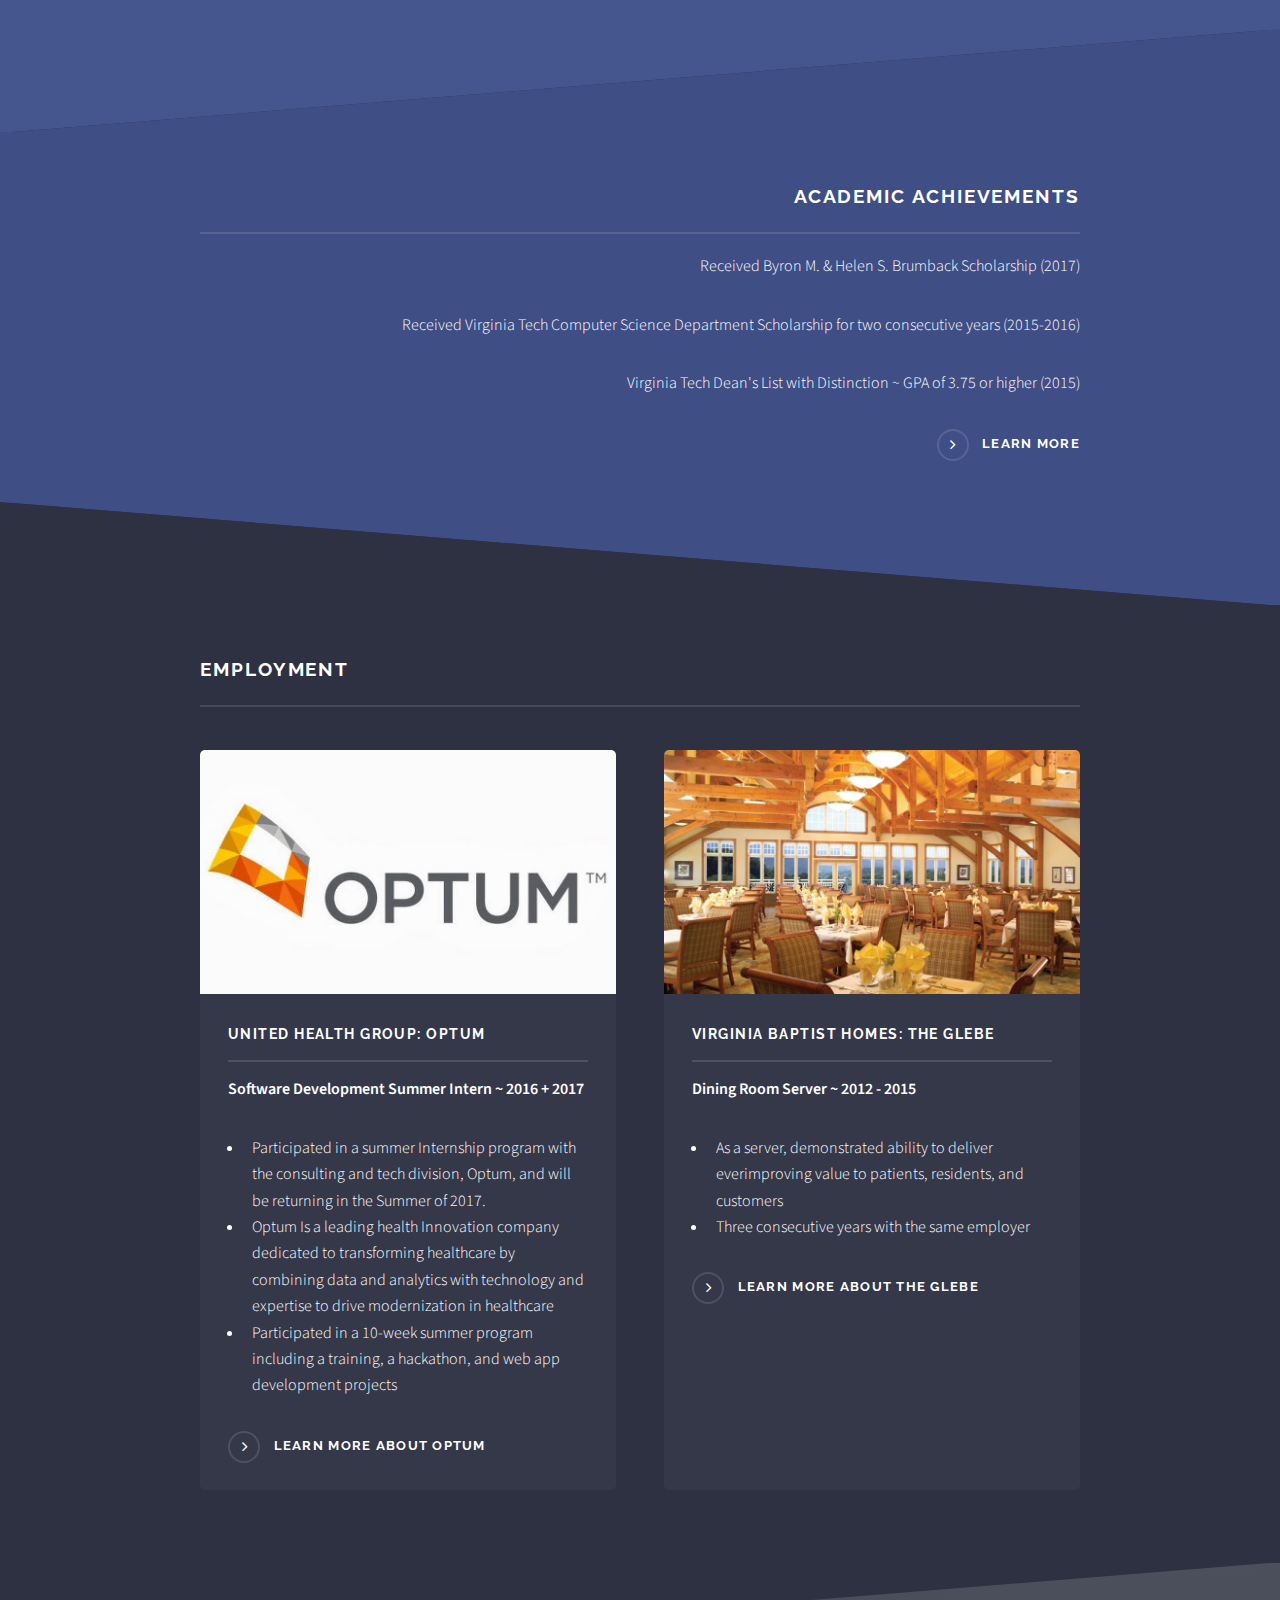
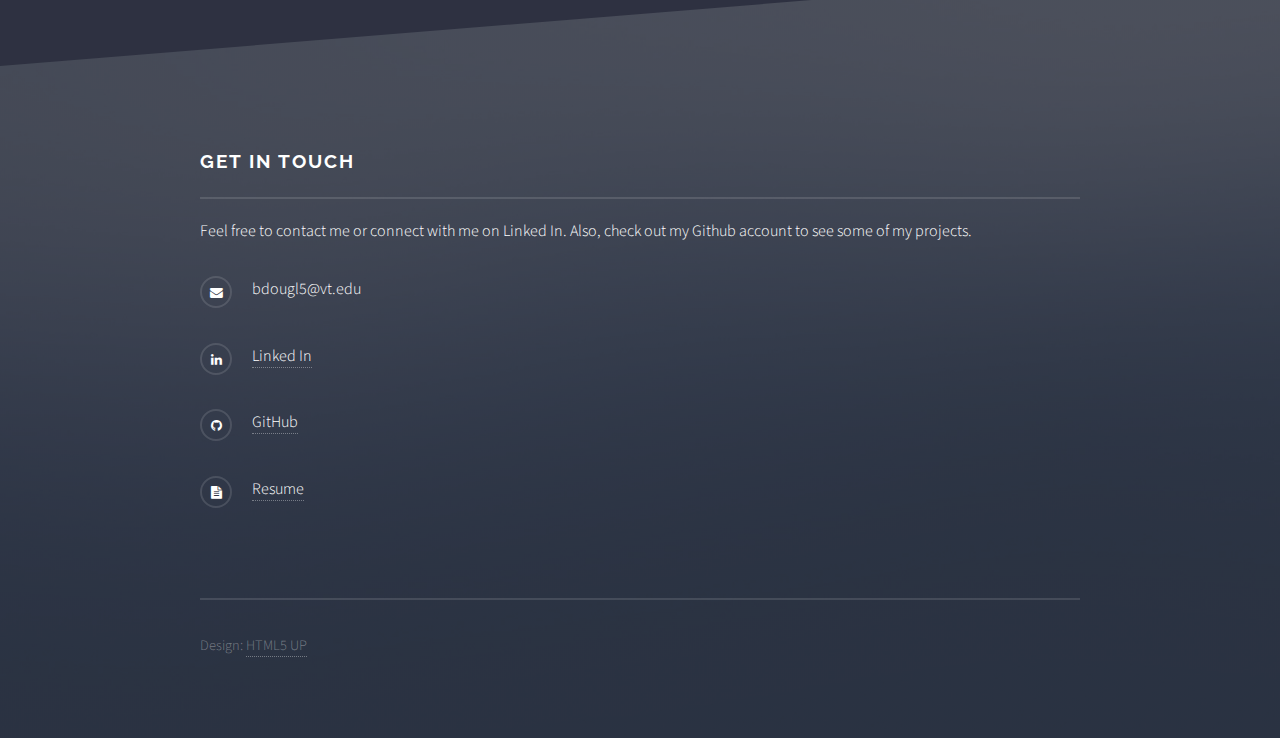
==== commit 272e5e81: "removed duplicate skill" ====
--- a/index.html
+++ b/index.html
@@ -93,7 +93,7 @@
 									<div class="content">
 										<h2 class="major">Skills and Experience</h2>
 										<ul>
-											<li>Java, C, C++, PHP, HTML, CSS, Javascript, Node.JS, Swift, PHP</li>
+											<li>Java, C, C++, HTML, CSS, Javascript, Node.JS, Swift, PHP</li>
 											<li>SQL and MongoDB</li>
 											<li>Web Development</li>
 											<li>Developed "Minesweeper" game (find it on my github)</li>
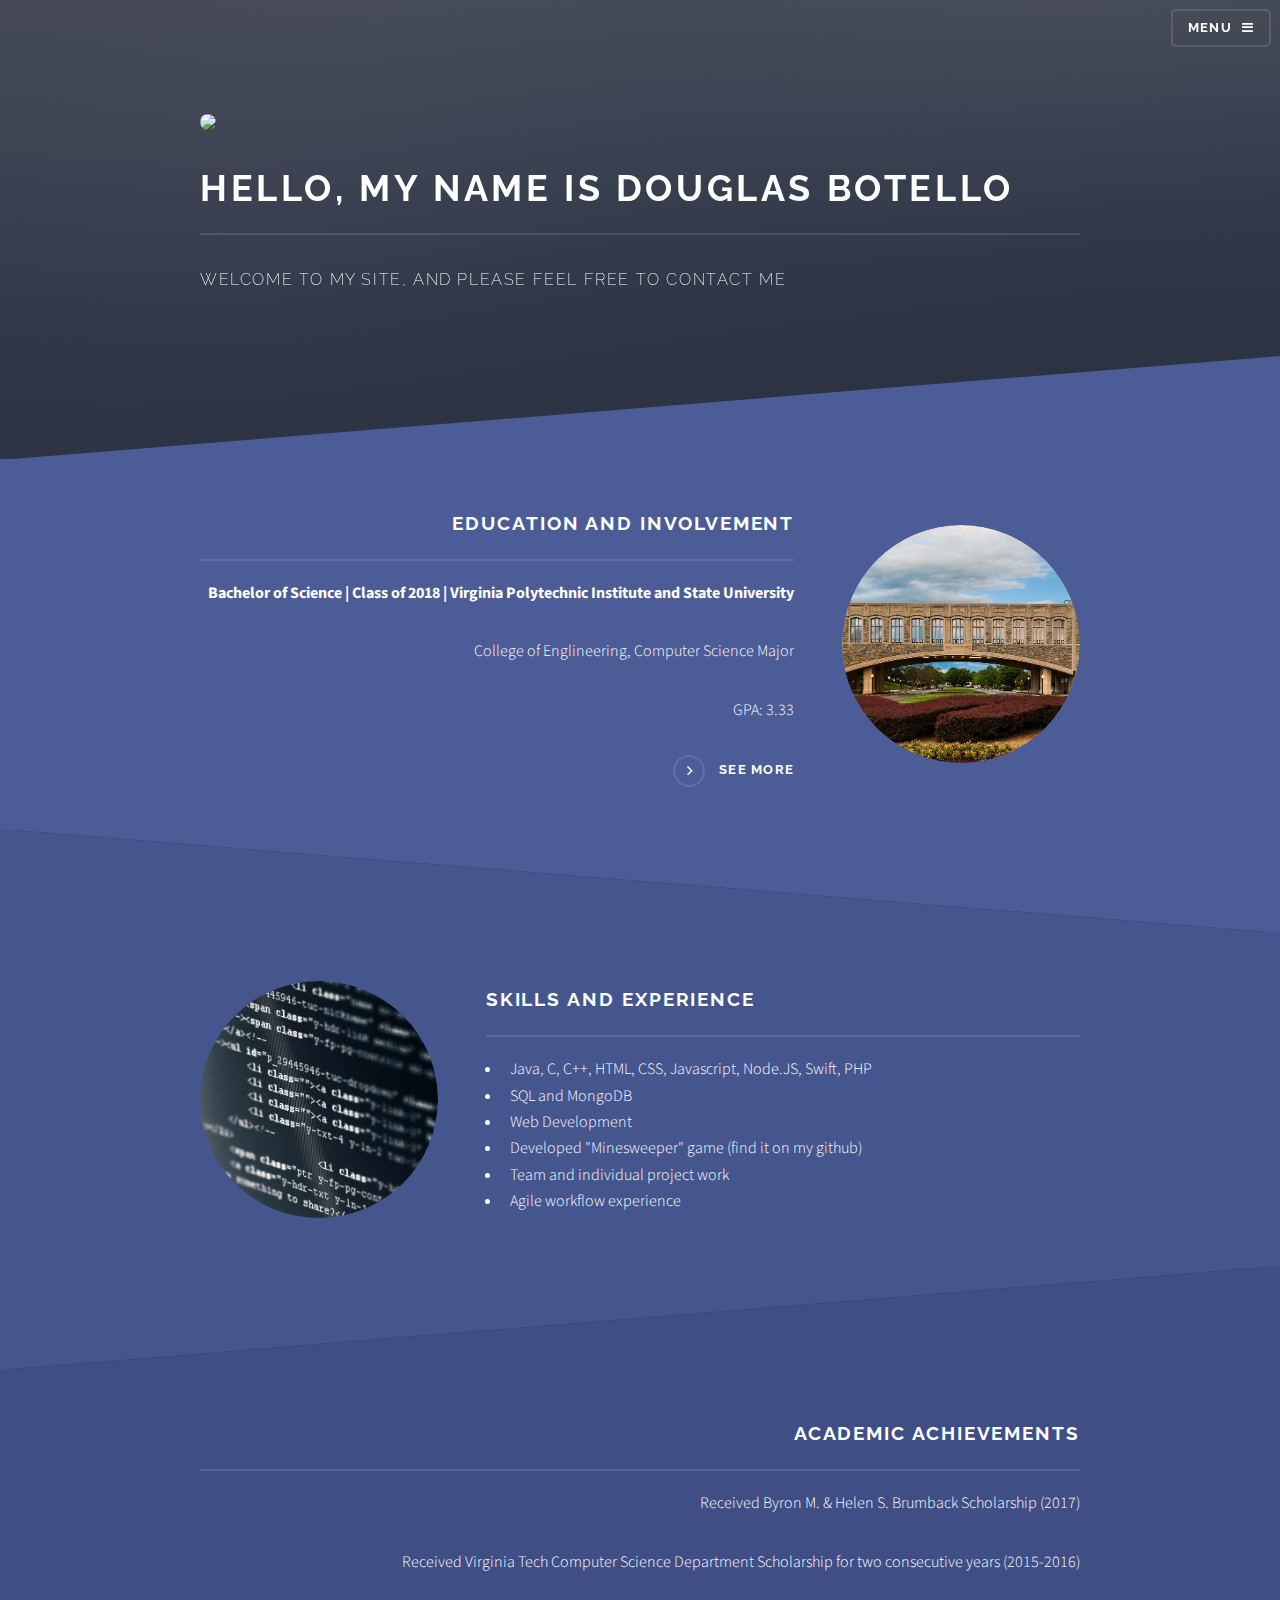
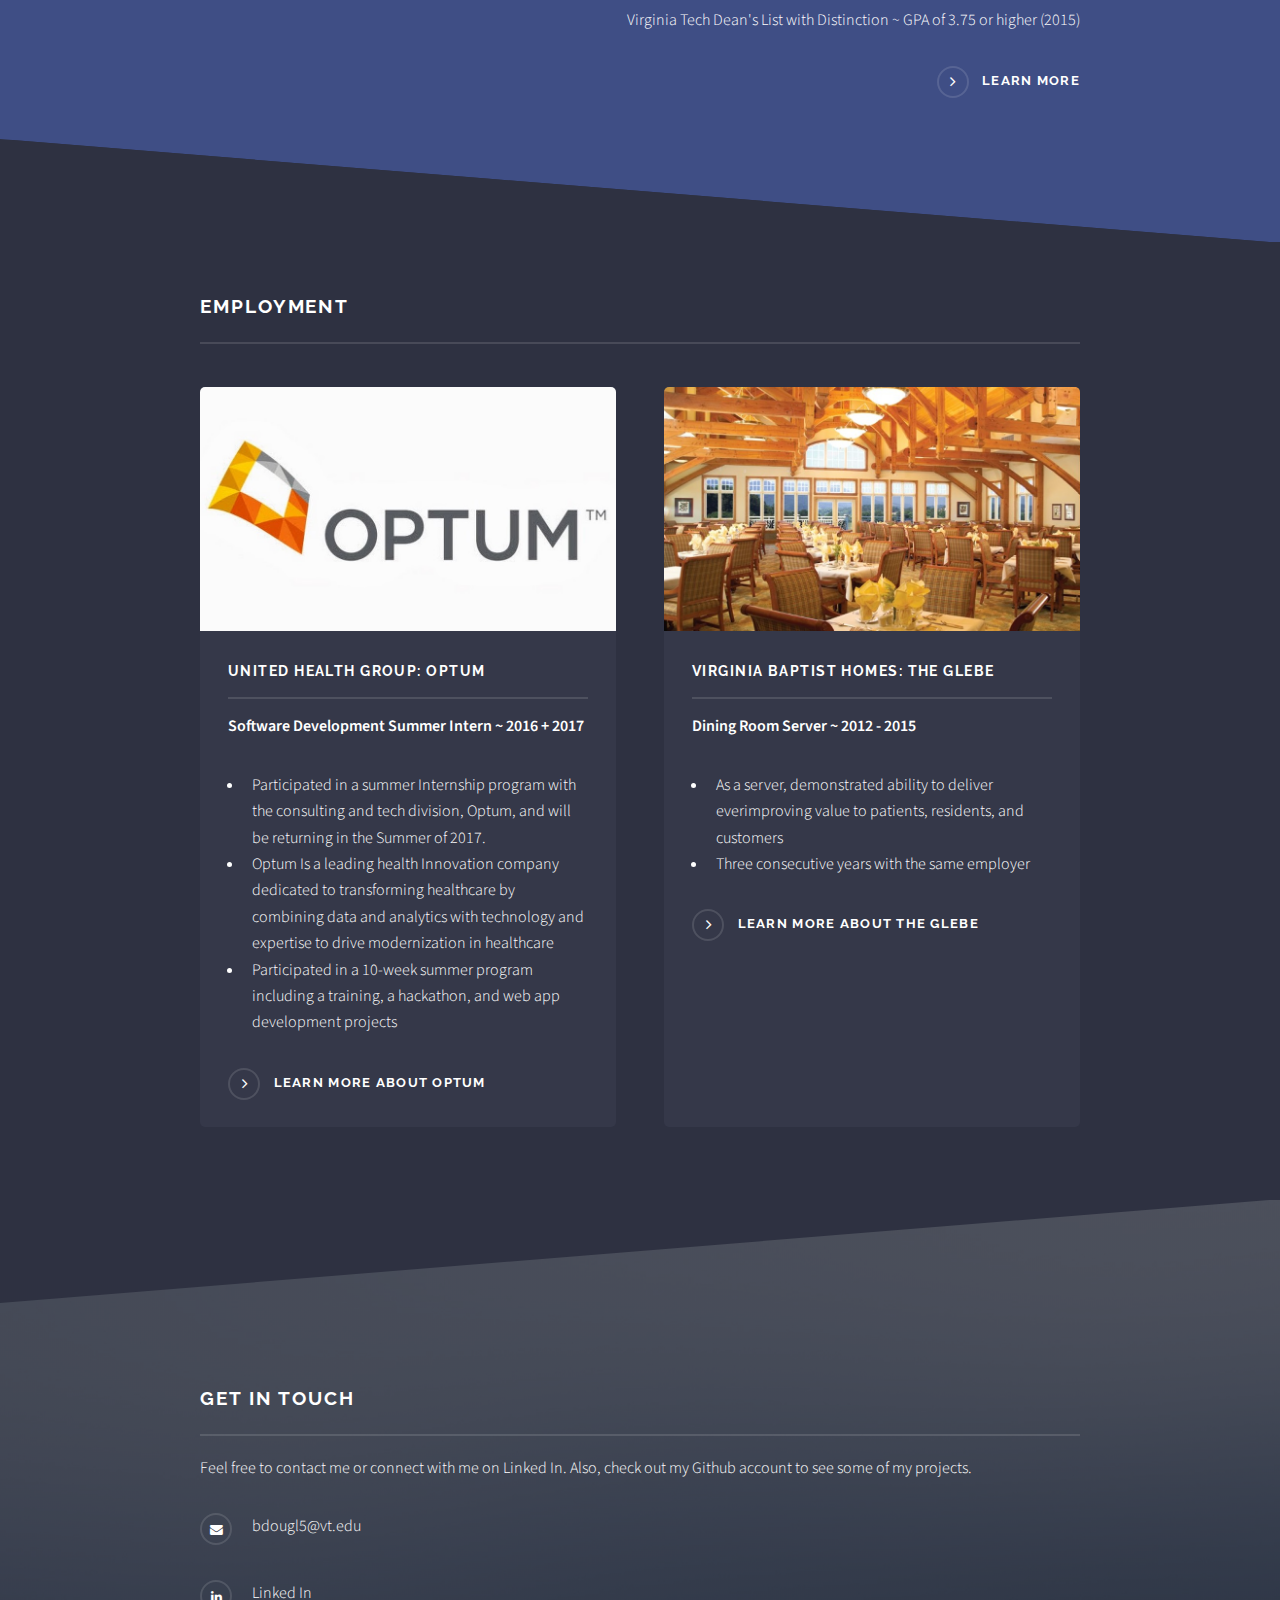
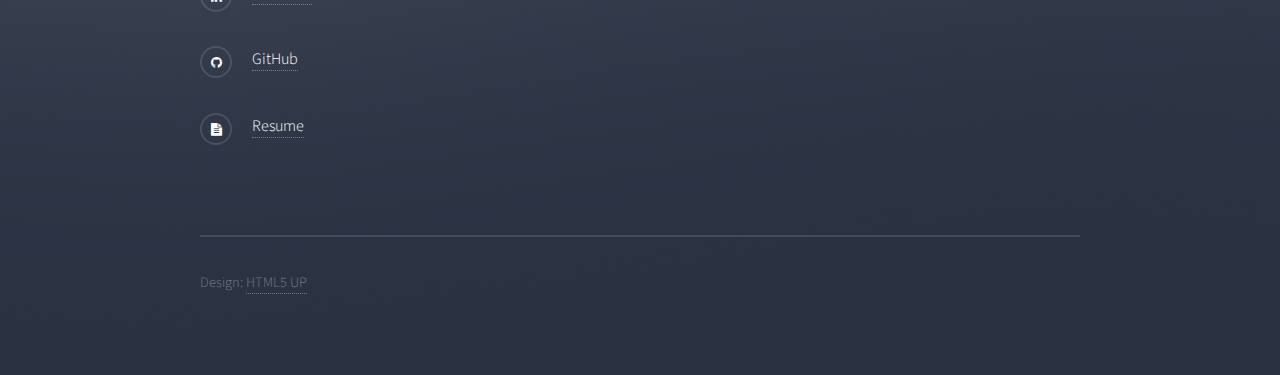
==== commit 46873270: "updated picture and favicon" ====
--- a/index.html
+++ b/index.html
@@ -13,22 +13,11 @@
 		<link rel="stylesheet" href="assets/css/main.css" />
 		<!--[if lte IE 9]><link rel="stylesheet" href="assets/css/ie9.css" /><![endif]-->
 		<!--[if lte IE 8]><link rel="stylesheet" href="assets/css/ie8.css" /><![endif]-->
-		<link rel="apple-touch-icon" sizes="57x57" href="/apple-icon-57x57.png">
-		<link rel="apple-touch-icon" sizes="60x60" href="/apple-icon-60x60.png">
-		<link rel="apple-touch-icon" sizes="72x72" href="/apple-icon-72x72.png">
-		<link rel="apple-touch-icon" sizes="76x76" href="/apple-icon-76x76.png">
-		<link rel="apple-touch-icon" sizes="114x114" href="/apple-icon-114x114.png">
-		<link rel="apple-touch-icon" sizes="120x120" href="/apple-icon-120x120.png">
-		<link rel="apple-touch-icon" sizes="144x144" href="/apple-icon-144x144.png">
-		<link rel="apple-touch-icon" sizes="152x152" href="/apple-icon-152x152.png">
-		<link rel="apple-touch-icon" sizes="180x180" href="/apple-icon-180x180.png">
-		<link rel="icon" type="image/png" sizes="192x192"  href="/android-icon-192x192.png">
+		<link rel="apple-touch-icon" sizes="180x180" href="/apple-touch-icon.png">
 		<link rel="icon" type="image/png" sizes="32x32" href="/favicon-32x32.png">
-		<link rel="icon" type="image/png" sizes="96x96" href="/favicon-96x96.png">
 		<link rel="icon" type="image/png" sizes="16x16" href="/favicon-16x16.png">
 		<link rel="manifest" href="/manifest.json">
-		<meta name="msapplication-TileColor" content="#ffffff">
-		<meta name="msapplication-TileImage" content="/ms-icon-144x144.png">
+		<link rel="mask-icon" href="/safari-pinned-tab.svg" color="#5bbad5">
 		<meta name="theme-color" content="#ffffff">
 	</head>
 	<body>
@@ -63,7 +52,7 @@
 				<!-- Banner -->
 					<section id="banner">
 						<div class="inner">
-							<div class="logo"><img id="my-picture" src="images/meee.jpg"></div>
+							<div class="logo"><img id="my-picture" src="images/meee.PNG"></div>
 							<h2>Hello, my name is Douglas Botello</h2>
 							<p>Welcome to my site, and please feel free to contact me</p>
 						</div>
--- a/assets/css/main.css
+++ b/assets/css/main.css
@@ -2163,6 +2163,8 @@
 
 	#my-picture {
 		border-radius: 10px 10px 10px 10px;
+		max-height: 400px;
+		max-width: 400px;
 	}
 
 	.image {
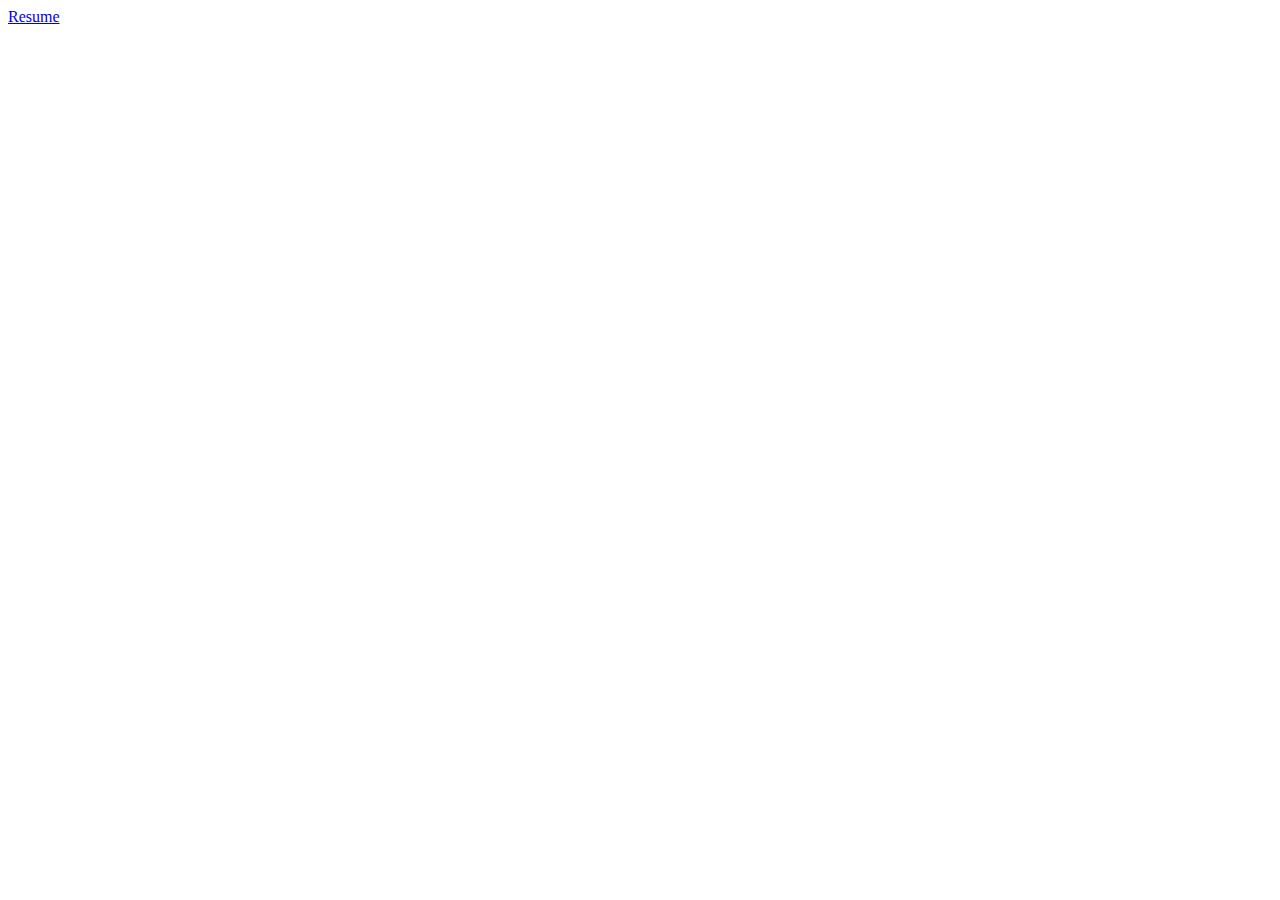
==== commit e26960fe: "actually deleting files and updating index" ====
--- a/index.html
+++ b/index.html
@@ -6,164 +6,13 @@
 -->
 <html>
 	<head>
-		<title>Douglas Botello</title>
+		<title>Douglas Botello - Resume</title>
 		<meta charset="utf-8" />
 		<meta name="viewport" content="width=device-width, initial-scale=1" />
-		<!--[if lte IE 8]><script src="assets/js/ie/html5shiv.js"></script><![endif]-->
-		<link rel="stylesheet" href="assets/css/main.css" />
-		<!--[if lte IE 9]><link rel="stylesheet" href="assets/css/ie9.css" /><![endif]-->
-		<!--[if lte IE 8]><link rel="stylesheet" href="assets/css/ie8.css" /><![endif]-->
-		<link rel="apple-touch-icon" sizes="180x180" href="/apple-touch-icon.png">
-		<link rel="icon" type="image/png" sizes="32x32" href="/favicon-32x32.png">
-		<link rel="icon" type="image/png" sizes="16x16" href="/favicon-16x16.png">
-		<link rel="manifest" href="/manifest.json">
-		<link rel="mask-icon" href="/safari-pinned-tab.svg" color="#5bbad5">
-		<meta name="theme-color" content="#ffffff">
 	</head>
 	<body>
 
-		<!-- Page Wrapper -->
-			<div id="page-wrapper">
-
-				<!-- Header -->
-					<header id="header" class="alt">
-						<h1><a href="index.html">Douglas Botello</a></h1>
-						<nav>
-							<a href="#menu">Menu</a>
-						</nav>
-					</header>
-
-				<!-- Menu -->
-					<nav id="menu">
-						<div class="inner">
-							<h2>Menu</h2>
-							<ul class="links">
-								<li><a href="index.html">Home</a></li>
-								<li><a href="Education.html">Education And Involvement</a></li>
-								<li><a href="#two">Skills</a></li>
-								<li><a href="Achievements.html">Academic Achievements</a></li>
-								<li><a href="#four">Employment</a></li>
-								<li><a href="#footer">Contact</a></li>
-							</ul>
-							<a href="#" class="close">Close</a>
-						</div>
-					</nav>
-
-				<!-- Banner -->
-					<section id="banner">
-						<div class="inner">
-							<div class="logo"><img id="my-picture" src="images/meee.PNG"></div>
-							<h2>Hello, my name is Douglas Botello</h2>
-							<p>Welcome to my site, and please feel free to contact me</p>
-						</div>
-					</section>
-
-				<!-- Wrapper -->
-					<section id="wrapper">
-
-						<!-- One -->
-							<section id="one" class="wrapper spotlight style1">
-								<div class="inner">
-								<a href="images/torg.jpg" class="image"><img src="images/torg.jpg" alt="" /></a>
-									<div class="content">
-										<h2 class="major">Education and Involvement</h2>
-											<p style="font-weight: bold;">Bachelor of Science | Class of 2018 | Virginia Polytechnic Institute and State University</p>
-											<p>College of Englineering, Computer Science Major</p>
-											<p>GPA: 3.33</p>
-										<a href="Education.html" class="special">See more</a>
-									</div>
-								</div>
-							</section>
-
-						<!-- Two -->
-							<section id="two" class="wrapper alt spotlight style2">
-								<div class="inner">
-									<a href="images/code.jpg" class="image"><img src="images/code.jpg" alt="" /></a>
-									<div class="content">
-										<h2 class="major">Skills and Experience</h2>
-										<ul>
-											<li>Java, C, C++, HTML, CSS, Javascript, Node.JS, Swift, PHP</li>
-											<li>SQL and MongoDB</li>
-											<li>Web Development</li>
-											<li>Developed "Minesweeper" game (find it on my github)</li>
-											<li>Team and individual project work</li>
-											<li>Agile workflow experience</li>
-										</ul>
-									</div>
-								</div>
-							</section>
-
-						<!-- Three -->
-							<section id="three" class="wrapper spotlight style3">
-								<div class="inner">
-									<div class="content">
-										<h2 class="major">Academic Achievements</h2>
-										<p>Received Byron M. & Helen S. Brumback Scholarship (2017)</p>
-										<p>Received Virginia Tech Computer Science Department Scholarship for two consecutive years (2015-2016)</p>
-										<p>Virginia Tech Dean's List with Distinction ~ GPA of 3.75 or higher (2015)</p>
-										<a href="Achievements.html" class="special">Learn more</a>
-									</div>
-								</div>
-							</section>
-
-						<!-- Four -->
-							<section id="four" class="wrapper alt style1">
-								<div class="inner">
-									<h2 class="major">Employment</h2>
-									<section class="features">
-										<article>
-											<a href="images/optum.jpg" class="image"><img src="images/optum.jpg" alt="" /></a>
-											<h3 class="major">United Health Group: Optum</h3>
-											<p><b>Software Development Summer Intern ~ 2016 + 2017</b></p>
-											<ul>
-												<li>Participated in a summer Internship program with the consulting and tech division, Optum, and will be returning in the Summer of 2017. </li>
-												<li>Optum Is a leading health Innovation company dedicated to transforming healthcare by combining data and analytics with technology and expertise to drive modernization in healthcare</li>
-												<li>Participated in a 10-week summer program including a training, a hackathon, and web app development projects</li>
-											</ul>
-											<a href="https://www.optum.com/" class="special">Learn more about Optum</a>
-										</article>
-										<article>
-											<a href="images/glebe.jpg" class="image"><img src="images/glebe.jpg" alt="" /></a>
-											<h3 class="major">Virginia Baptist Homes: The Glebe</h3>
-											<p><b>Dining Room Server ~ 2012 - 2015</b></p>
-											<ul>
-												<li>As a server, demonstrated ability to deliver everimproving value to patients, residents, and customers</li>
-												<li>Three consecutive years with the same employer</li>
-											</ul>
-											<a href="http://www.theglebe.org" class="special">Learn more about the Glebe</a>
-										</article>
-									</section>
-								</div>
-							</section>
-
-					</section>
-
-				<!-- Footer -->
-					<section id="footer">
-						<div class="inner">
-							<h2 class="major">Get in touch</h2>
-							<p>Feel free to contact me or connect with me on Linked In. Also, check out my Github account to see some of my projects.</p>
-							<ul class="contact">
-								<li class="fa-envelope">bdougl5@vt.edu</li>
-								<li class="fa-linkedin"><a href="https://www.linkedin.com/in/douglas-botello-436a57132/">Linked In</a></li>
-								<li class="fa-github"><a href="https://github.com/DouglasBotello">GitHub</a></li>
-								<li class="fa-file-text"><a href="Resume.pdf">Resume</a></li>
-							</ul>
-							<ul class="copyright">
-								<li>Design: <a href="http://html5up.net">HTML5 UP</a></li>
-							</ul>
-						</div>
-					</section>
-
-			</div>
-
-		<!-- Scripts -->
-			<script src="assets/js/skel.min.js"></script>
-			<script src="assets/js/jquery.min.js"></script>
-			<script src="assets/js/jquery.scrollex.min.js"></script>
-			<script src="assets/js/util.js"></script>
-			<!--[if lte IE 8]><script src="assets/js/ie/respond.min.js"></script><![endif]-->
-			<script src="assets/js/main.js"></script>
+		<a href="Douglas-Botello-resume-2024.pdf" class="image fit">Resume</a>
 
 	</body>
 </html>